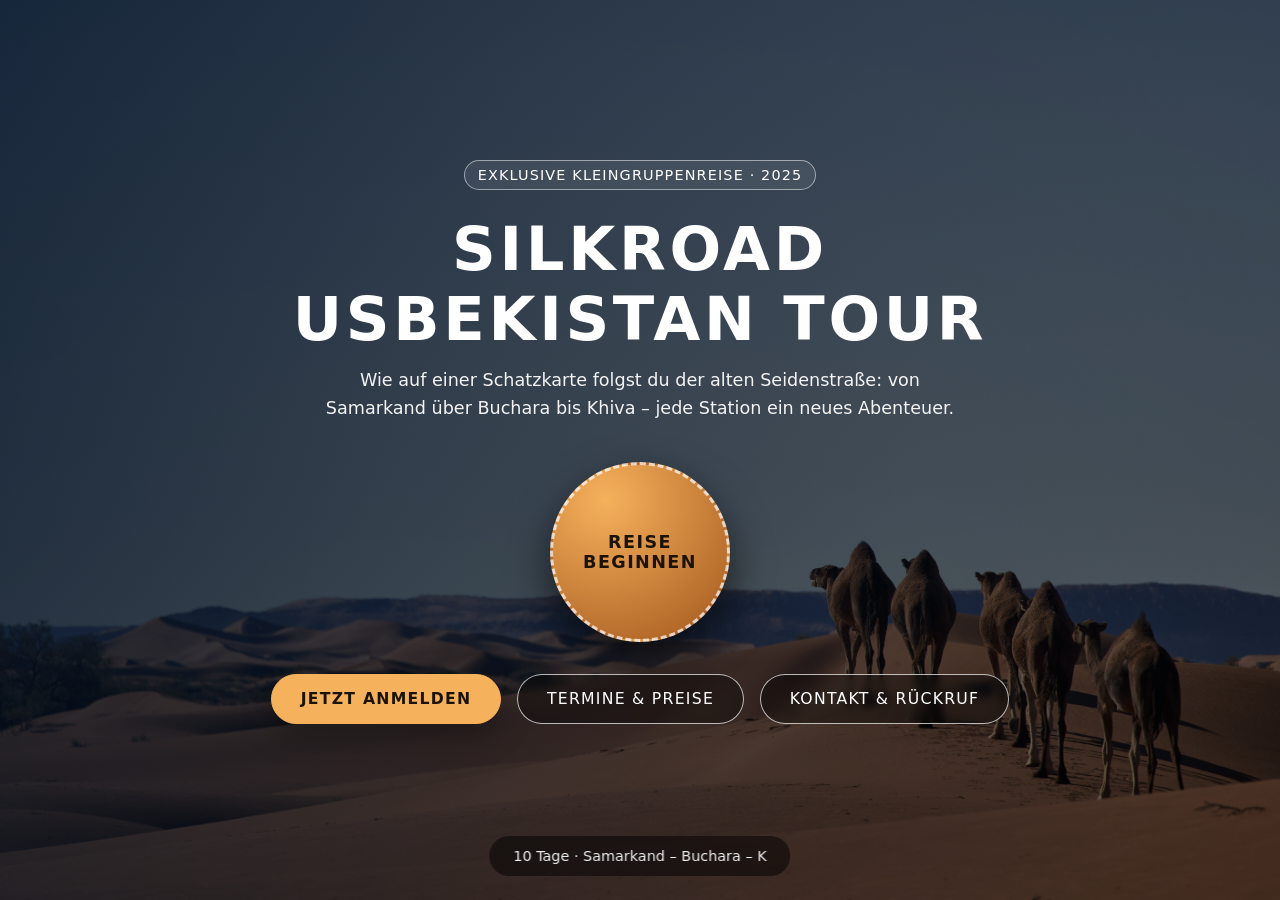
==== index.html @ eafc241f "initiales html" ====
<!DOCTYPE html>
<html lang="de">
<head>
  <meta charset="UTF-8" />
  <title>Silkroad Usbekistan Tour</title>
  <meta name="viewport" content="width=device-width, initial-scale=1.0" />
  <style>
    * {
      margin: 0;
      padding: 0;
      box-sizing: border-box;
      font-family: system-ui, -apple-system, BlinkMacSystemFont, "Segoe UI", sans-serif;
    }

    body, html {
      height: 100%;
      background: #0b0f18;
      color: #fff;
    }

    /* ---------- HERO-BEREICH ---------- */

    .hero {
      position: relative;
      min-height: 100vh;
      display: flex;
      align-items: center;
      justify-content: center;
      text-align: center;
      color: #fff;

      /* HIER dein großes Hintergrundbild einfügen */
      background-image:
        linear-gradient(120deg, rgba(3, 16, 34, 0.85), rgba(0, 0, 0, 0.55)),
        url("silkroad-background.jpg");
      background-size: cover;
      background-position: center;
      background-attachment: fixed;
    }

    .overlay {
      padding: 3rem 1.5rem 4rem;
      max-width: 900px;
    }

    .badge {
      display: inline-block;
      padding: 0.35rem 0.8rem;
      border-radius: 999px;
      border: 1px solid rgba(255, 255, 255, 0.5);
      font-size: 0.9rem;
      letter-spacing: 0.08em;
      text-transform: uppercase;
      margin-bottom: 1.5rem;
      background: rgba(255, 255, 255, 0.08);
    }

    h1 {
      font-size: clamp(2.6rem, 5vw, 3.8rem);
      margin-bottom: 0.75rem;
      letter-spacing: 0.06em;
      text-transform: uppercase;
    }

    .sub {
      font-size: 1.1rem;
      max-width: 650px;
      margin: 0.5rem auto 2.5rem;
      line-height: 1.6;
      color: #f3f3f3;
    }

    /* Runder "Reise beginnen"-Button */

    .start-circle {
      display: inline-flex;
      align-items: center;
      justify-content: center;
      width: 180px;
      height: 180px;
      border-radius: 50%;
      border: 3px dashed rgba(255, 255, 255, 0.7);
      background: radial-gradient(circle at 30% 20%, #f6b15c, #a3571d);
      color: #1c1308;
      font-weight: 700;
      font-size: 1.1rem;
      letter-spacing: 0.08em;
      text-transform: uppercase;
      cursor: pointer;
      box-shadow: 0 18px 40px rgba(0, 0, 0, 0.6);
      transition: transform 0.2s ease, box-shadow 0.2s ease;
    }

    .start-circle:hover {
      transform: translateY(-4px) rotate(-1.5deg);
      box-shadow: 0 22px 50px rgba(0, 0, 0, 0.8);
    }

    /* Buttons unter Reise beginnen */

    .btn-row {
      display: flex;
      flex-wrap: wrap;
      gap: 1rem;
      justify-content: center;
      margin-top: 2rem;
    }

    .btn {
      padding: 0.9rem 1.8rem;
      border-radius: 999px;
      border: 1px solid rgba(255, 255, 255, 0.7);
      background: rgba(0, 0, 0, 0.35);
      color: #fff;
      font-size: 0.98rem;
      text-decoration: none;
      text-transform: uppercase;
      letter-spacing: 0.08em;
      transition: all 0.2s ease;
      backdrop-filter: blur(4px);
      cursor: pointer;
    }

    .btn-primary {
      background: #f6b15c;
      border-color: #f6b15c;
      color: #1c1308;
      font-weight: 600;
      box-shadow: 0 10px 30px rgba(0, 0, 0, 0.35);
    }

    .btn:hover {
      transform: translateY(-2px);
      box-shadow: 0 10px 25px rgba(0, 0, 0, 0.45);
      background-color: rgba(255, 255, 255, 0.12);
    }

    .btn-primary:hover {
      background: #ffc573;
      border-color: #ffc573;
    }

    .info-strip {
      position: absolute;
      bottom: 1.5rem;
      left: 50%;
      transform: translateX(-50%);
      padding: 0.75rem 1.5rem;
      border-radius: 999px;
      background: rgba(0, 0, 0, 0.5);
      color: #eee;
      font-size: 0.9rem;
      display: flex;
      gap: 1.25rem;
      flex-wrap: wrap;
      justify-content: center;
      backdrop-filter: blur(6px);
    }

    .info-strip span {
      white-space: nowrap;
    }

    @media (max-width: 600px) {
      .info-strip {
        width: calc(100% - 2rem);
        text-align: center;
      }
    }

    /* ---------- SCHATZKARTEN-REISEKARTE (VERTIKAL) ---------- */

    .map-section {
      padding: 4rem 1.5rem 5rem;
      background: radial-gradient(circle at top, #f7f1dd 0, #e8ddbc 50%, #d3c59a 100%);
      color: #3b2b15;
    }

    .map-inner {
      max-width: 1100px;
      margin: 0 auto;
    }

    .map-title {
      text-align: center;
      margin-bottom: 2rem;
    }

    .map-title h2 {
      font-size: 2.2rem;
      letter-spacing: 0.2em;
      text-transform: uppercase;
      margin-bottom: 0.5rem;
    }

    .map-title p {
      font-size: 0.95rem;
      letter-spacing: 0.1em;
      text-transform: uppercase;
    }

    .map-layout-vertical {
      display: grid;
      grid-template-columns: minmax(0, 2fr) minmax(0, 1.4fr);
      gap: 2rem;
    }

    @media (max-width: 800px) {
      .map-layout-vertical {
        grid-template-columns: 1fr;
      }
    }

    .map-canvas-vertical {
      position: relative;
      height: 900px;
      background: #f9f2d9;
      border-radius: 24px;
      padding: 1.5rem;
      box-shadow: 0 12px 35px rgba(0, 0, 0, 0.25);
      overflow: hidden;
    }

    .map-canvas-vertical::before {
      content: "";
      pointer-events: none;
      position: absolute;
      inset: 16px;
      border: 2px dashed rgba(120, 85, 40, 0.55);
      border-radius: 20px;
    }

    .route-path-vertical {
      position: absolute;
      inset: 0;
      background-image: url("data:image/svg+xml,%3Csvg viewBox='0 0 100 400' xmlns='http://www.w3.org/2000/svg'%3E%3Cpath d='M50 0 C 20 80, 80 140, 50 200 S 20 300, 50 400' fill='none' stroke='%23b26a2b' stroke-width='2' stroke-dasharray='6 8' stroke-linecap='round'/%3E%3C/svg%3E");
      background-size: 100% 100%;
      opacity: 0.55;
    }

    .map-point {
      position: absolute;
      width: 32px;
      height: 32px;
      border-radius: 50%;
      background: #c0392b;
      border: 3px solid #fff3cd;
      box-shadow: 0 4px 10px rgba(0, 0, 0, 0.35);
      cursor: pointer;
      display: flex;
      align-items: center;
      justify-content: center;
      color: #fff;
      font-weight: 700;
      transition: transform 0.15s ease, box-shadow 0.15s ease, background 0.15s ease;
      z-index: 2;
    }

    .map-point:hover {
      transform: translateY(-3px);
      box-shadow: 0 8px 16px rgba(0, 0, 0, 0.45);
      background: #e74c3c;
    }

    .map-point.active {
      background: #27ae60;
    }

    .map-label-vertical {
      position: absolute;
      transform: translate(-50%, -130%);
      background: rgba(255, 248, 224, 0.95);
      padding: 0.3rem 0.6rem;
      border-radius: 999px;
      font-size: 0.75rem;
      color: #5a3a1f;
      white-space: nowrap;
      box-shadow: 0 3px 8px rgba(0, 0, 0, 0.25);
    }

    .map-x-vertical {
      position: absolute;
      left: 50%;
      transform: translateX(-50%) rotate(-10deg);
      bottom: 5%;
      font-size: 4rem;
      color: #c0392b;
      opacity: 0.85;
      pointer-events: none;
    }

    .map-info {
      background: #fdf6df;
      border-radius: 24px;
      padding: 1.8rem 1.6rem;
      box-shadow: 0 12px 35px rgba(0, 0, 0, 0.15);
      border: 1px solid rgba(148, 109, 61, 0.35);
      display: flex;
      flex-direction: column;
      gap: 0.6rem;
    }

    .map-info h3 {
      font-size: 1.4rem;
      text-transform: uppercase;
      letter-spacing: 0.12em;
      color: #5a3a1f;
    }

    .map-info span {
      font-size: 0.85rem;
      letter-spacing: 0.15em;
      text-transform: uppercase;
      color: #a07435;
    }

    .map-info p {
      font-size: 0.95rem;
      line-height: 1.6;
      color: #4b331a;
    }

    .map-meta {
      margin-top: 0.5rem;
      font-size: 0.9rem;
      color: #7a5a32;
    }

    /* ---------- EINFACHE BEREICHE FÜR ANKER ---------- */

    .section {
      padding: 3rem 1.5rem;
      max-width: 900px;
      margin: 0 auto;
    }

    .section h2 {
      font-size: 1.8rem;
      margin-bottom: 1rem;
      text-transform: uppercase;
      letter-spacing: 0.12em;
    }

    .section p {
      font-size: 1rem;
      line-height: 1.6;
      color: #e0e0e0;
    }
  </style>
</head>
<body>
  <!-- HERO -->
  <section class="hero">
    <div class="overlay">
      <div class="badge">Exklusive Kleingruppenreise · 2025</div>

      <h1>Silkroad Usbekistan Tour</h1>

      <p class="sub">
        Wie auf einer Schatzkarte folgst du der alten Seidenstraße:
        von Samarkand über Buchara bis Khiva – jede Station ein neues Abenteuer.
      </p>

      <!-- Runder Button -->
      <button class="start-circle" id="startJourney">
        Reise<br>beginnen
      </button>

      <!-- Buttons unter Reise beginnen -->
      <div class="btn-row">
        <a href="#anmeldung" class="btn btn-primary">Jetzt anmelden</a>
        <a href="#termine" class="btn">Termine &amp; Preise</a>
        <a href="#kontakt" class="btn">Kontakt &amp; Rückruf</a>
      </div>
    </div>

    <div class="info-strip">
      <span>10 Tage · Samarkand – Buchara – K
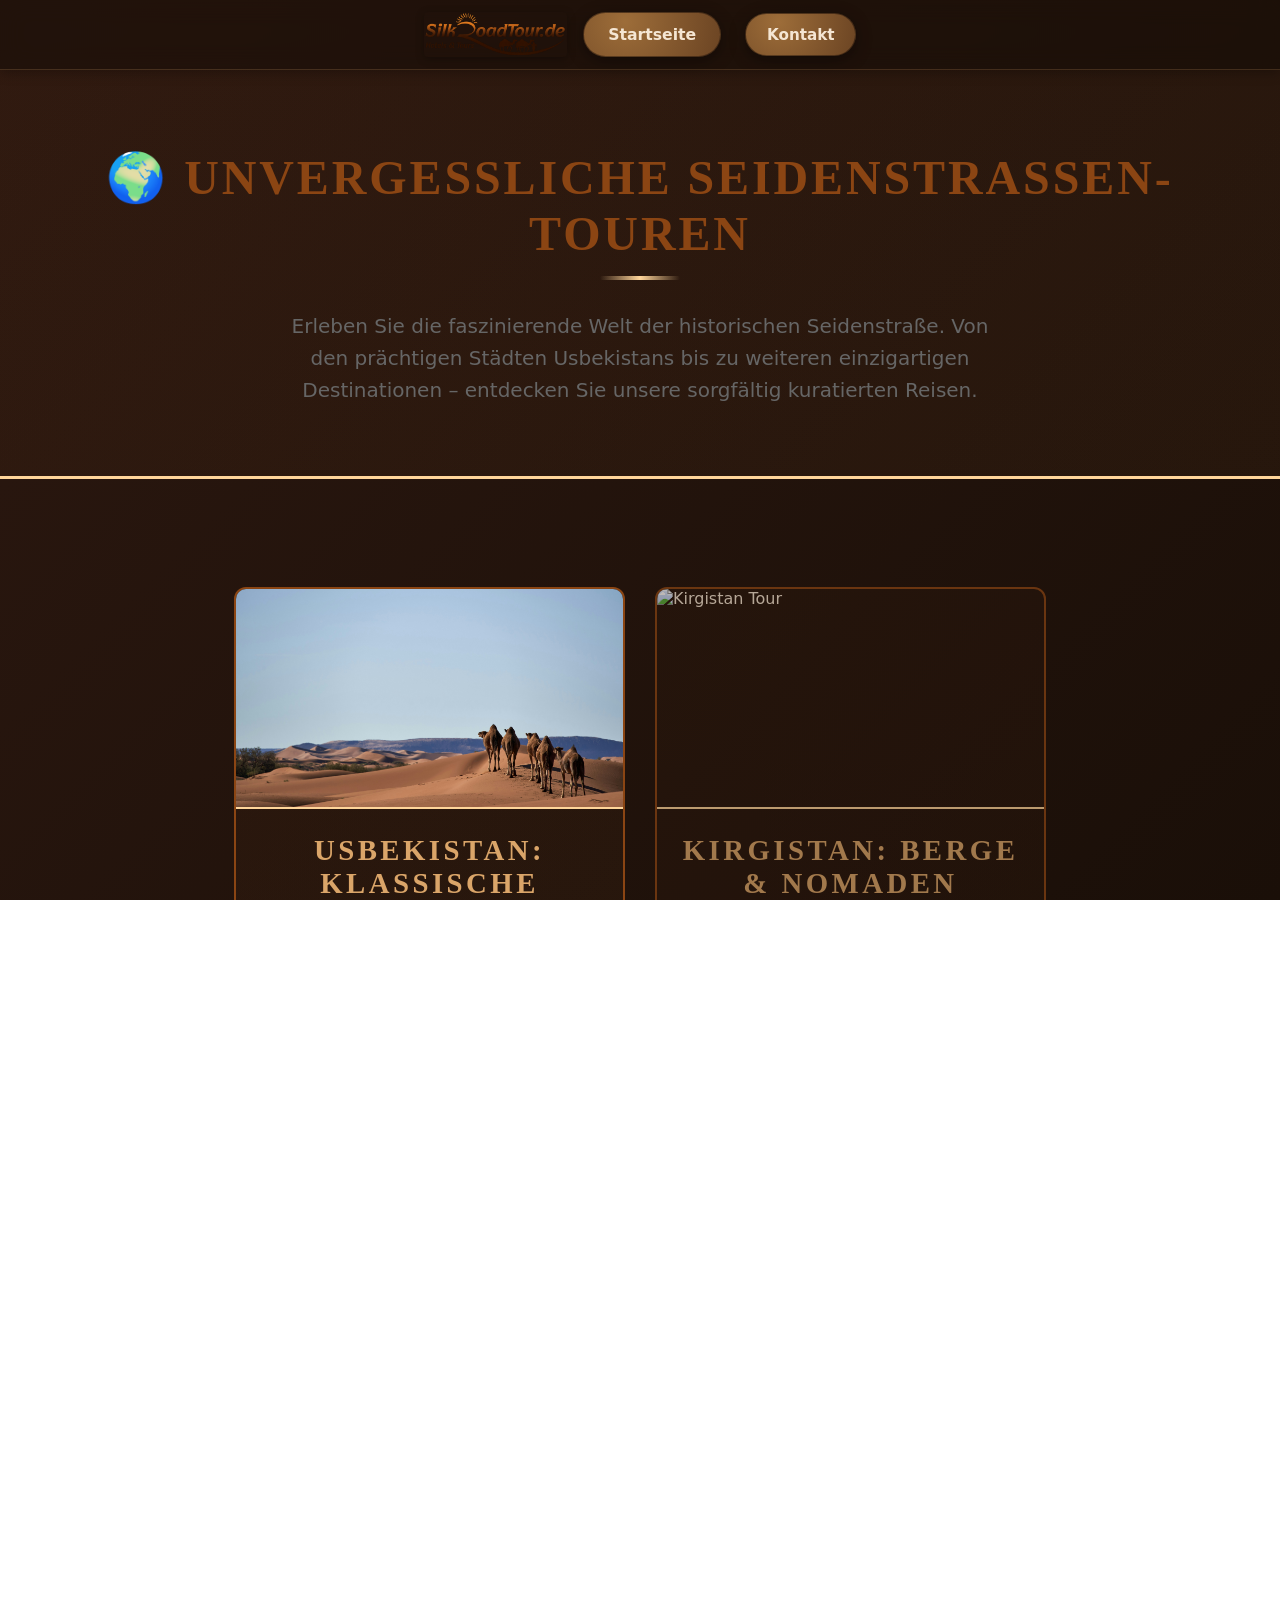
==== commit d17c6519: "Backup vor Design-Änderungen: Funktionale Version mit 4-Tour-Übersicht, Admin-Dashboard, Formularen " ====
--- a/index.html
+++ b/index.html
@@ -1,378 +1,231 @@
 <!DOCTYPE html>
 <html lang="de">
 <head>
-  <meta charset="UTF-8" />
-  <title>Silkroad Usbekistan Tour</title>
-  <meta name="viewport" content="width=device-width, initial-scale=1.0" />
+  <meta charset="utf-8">
+  <meta name="viewport" content="width=device-width, initial-scale=1">
+  <title>Silkroad Tour – Unvergessliche Reisen entlang der Seidenstraße</title>
+  <link rel="stylesheet" href="assets/css/styles_dark_restore.css">
+  <meta name="description" content="Entdecken Sie unsere exklusiven Touren entlang der historischen Seidenstraße. Von Usbekistan bis zu weiteren faszinierenden Destinationen.">
   <style>
-    * {
-      margin: 0;
-      padding: 0;
-      box-sizing: border-box;
-      font-family: system-ui, -apple-system, BlinkMacSystemFont, "Segoe UI", sans-serif;
-    }
-
-    body, html {
-      height: 100%;
-      background: #0b0f18;
-      color: #fff;
-    }
-
-    /* ---------- HERO-BEREICH ---------- */
-
-    .hero {
+    .tours-grid {
+      display: grid;
+      grid-template-columns: repeat(auto-fit, minmax(320px, 1fr));
+      gap: 30px;
+      margin: 60px 0;
+      max-width: 1200px;
+      margin-left: auto;
+      margin-right: auto;
+      padding: 0 20px;
+    }
+    
+    .tour-card {
+      background: linear-gradient(135deg, rgba(139, 69, 19, 0.05) 0%, rgba(205, 133, 63, 0.05) 100%);
+      border: 2px solid #8B4513;
+      border-radius: 12px;
+      overflow: hidden;
+      transition: all 0.3s ease;
       position: relative;
-      min-height: 100vh;
-      display: flex;
-      align-items: center;
-      justify-content: center;
-      text-align: center;
-      color: #fff;
-
-      /* HIER dein großes Hintergrundbild einfügen */
-      background-image:
-        linear-gradient(120deg, rgba(3, 16, 34, 0.85), rgba(0, 0, 0, 0.55)),
-        url("silkroad-background.jpg");
-      background-size: cover;
-      background-position: center;
-      background-attachment: fixed;
-    }
-
-    .overlay {
-      padding: 3rem 1.5rem 4rem;
-      max-width: 900px;
-    }
-
-    .badge {
-      display: inline-block;
-      padding: 0.35rem 0.8rem;
-      border-radius: 999px;
-      border: 1px solid rgba(255, 255, 255, 0.5);
-      font-size: 0.9rem;
-      letter-spacing: 0.08em;
-      text-transform: uppercase;
-      margin-bottom: 1.5rem;
-      background: rgba(255, 255, 255, 0.08);
-    }
-
-    h1 {
-      font-size: clamp(2.6rem, 5vw, 3.8rem);
-      margin-bottom: 0.75rem;
-      letter-spacing: 0.06em;
-      text-transform: uppercase;
-    }
-
-    .sub {
-      font-size: 1.1rem;
-      max-width: 650px;
-      margin: 0.5rem auto 2.5rem;
-      line-height: 1.6;
-      color: #f3f3f3;
-    }
-
-    /* Runder "Reise beginnen"-Button */
-
-    .start-circle {
-      display: inline-flex;
-      align-items: center;
-      justify-content: center;
-      width: 180px;
-      height: 180px;
-      border-radius: 50%;
-      border: 3px dashed rgba(255, 255, 255, 0.7);
-      background: radial-gradient(circle at 30% 20%, #f6b15c, #a3571d);
-      color: #1c1308;
-      font-weight: 700;
-      font-size: 1.1rem;
-      letter-spacing: 0.08em;
-      text-transform: uppercase;
-      cursor: pointer;
-      box-shadow: 0 18px 40px rgba(0, 0, 0, 0.6);
-      transition: transform 0.2s ease, box-shadow 0.2s ease;
-    }
-
-    .start-circle:hover {
-      transform: translateY(-4px) rotate(-1.5deg);
-      box-shadow: 0 22px 50px rgba(0, 0, 0, 0.8);
-    }
-
-    /* Buttons unter Reise beginnen */
-
-    .btn-row {
-      display: flex;
-      flex-wrap: wrap;
-      gap: 1rem;
-      justify-content: center;
-      margin-top: 2rem;
-    }
-
-    .btn {
-      padding: 0.9rem 1.8rem;
-      border-radius: 999px;
-      border: 1px solid rgba(255, 255, 255, 0.7);
-      background: rgba(0, 0, 0, 0.35);
-      color: #fff;
-      font-size: 0.98rem;
       text-decoration: none;
-      text-transform: uppercase;
-      letter-spacing: 0.08em;
-      transition: all 0.2s ease;
-      backdrop-filter: blur(4px);
-      cursor: pointer;
-    }
-
-    .btn-primary {
-      background: #f6b15c;
-      border-color: #f6b15c;
-      color: #1c1308;
-      font-weight: 600;
-      box-shadow: 0 10px 30px rgba(0, 0, 0, 0.35);
-    }
-
-    .btn:hover {
-      transform: translateY(-2px);
-      box-shadow: 0 10px 25px rgba(0, 0, 0, 0.45);
-      background-color: rgba(255, 255, 255, 0.12);
-    }
-
-    .btn-primary:hover {
-      background: #ffc573;
-      border-color: #ffc573;
-    }
-
-    .info-strip {
-      position: absolute;
-      bottom: 1.5rem;
-      left: 50%;
-      transform: translateX(-50%);
-      padding: 0.75rem 1.5rem;
-      border-radius: 999px;
-      background: rgba(0, 0, 0, 0.5);
-      color: #eee;
-      font-size: 0.9rem;
-      display: flex;
-      gap: 1.25rem;
-      flex-wrap: wrap;
-      justify-content: center;
-      backdrop-filter: blur(6px);
-    }
-
-    .info-strip span {
-      white-space: nowrap;
-    }
-
-    @media (max-width: 600px) {
-      .info-strip {
-        width: calc(100% - 2rem);
-        text-align: center;
-      }
-    }
-
-    /* ---------- SCHATZKARTEN-REISEKARTE (VERTIKAL) ---------- */
-
-    .map-section {
-      padding: 4rem 1.5rem 5rem;
-      background: radial-gradient(circle at top, #f7f1dd 0, #e8ddbc 50%, #d3c59a 100%);
-      color: #3b2b15;
-    }
-
-    .map-inner {
-      max-width: 1100px;
-      margin: 0 auto;
-    }
-
-    .map-title {
-      text-align: center;
-      margin-bottom: 2rem;
-    }
-
-    .map-title h2 {
-      font-size: 2.2rem;
-      letter-spacing: 0.2em;
-      text-transform: uppercase;
-      margin-bottom: 0.5rem;
-    }
-
-    .map-title p {
-      font-size: 0.95rem;
-      letter-spacing: 0.1em;
-      text-transform: uppercase;
-    }
-
-    .map-layout-vertical {
-      display: grid;
-      grid-template-columns: minmax(0, 2fr) minmax(0, 1.4fr);
-      gap: 2rem;
-    }
-
-    @media (max-width: 800px) {
-      .map-layout-vertical {
-        grid-template-columns: 1fr;
-      }
-    }
-
-    .map-canvas-vertical {
-      position: relative;
-      height: 900px;
-      background: #f9f2d9;
-      border-radius: 24px;
-      padding: 1.5rem;
-      box-shadow: 0 12px 35px rgba(0, 0, 0, 0.25);
-      overflow: hidden;
-    }
-
-    .map-canvas-vertical::before {
-      content: "";
-      pointer-events: none;
-      position: absolute;
-      inset: 16px;
-      border: 2px dashed rgba(120, 85, 40, 0.55);
-      border-radius: 20px;
-    }
-
-    .route-path-vertical {
-      position: absolute;
-      inset: 0;
-      background-image: url("data:image/svg+xml,%3Csvg viewBox='0 0 100 400' xmlns='http://www.w3.org/2000/svg'%3E%3Cpath d='M50 0 C 20 80, 80 140, 50 200 S 20 300, 50 400' fill='none' stroke='%23b26a2b' stroke-width='2' stroke-dasharray='6 8' stroke-linecap='round'/%3E%3C/svg%3E");
-      background-size: 100% 100%;
-      opacity: 0.55;
-    }
-
-    .map-point {
-      position: absolute;
-      width: 32px;
-      height: 32px;
-      border-radius: 50%;
-      background: #c0392b;
-      border: 3px solid #fff3cd;
-      box-shadow: 0 4px 10px rgba(0, 0, 0, 0.35);
-      cursor: pointer;
-      display: flex;
-      align-items: center;
-      justify-content: center;
-      color: #fff;
-      font-weight: 700;
-      transition: transform 0.15s ease, box-shadow 0.15s ease, background 0.15s ease;
-      z-index: 2;
-    }
-
-    .map-point:hover {
-      transform: translateY(-3px);
-      box-shadow: 0 8px 16px rgba(0, 0, 0, 0.45);
-      background: #e74c3c;
-    }
-
-    .map-point.active {
-      background: #27ae60;
-    }
-
-    .map-label-vertical {
-      position: absolute;
-      transform: translate(-50%, -130%);
-      background: rgba(255, 248, 224, 0.95);
-      padding: 0.3rem 0.6rem;
-      border-radius: 999px;
-      font-size: 0.75rem;
-      color: #5a3a1f;
-      white-space: nowrap;
-      box-shadow: 0 3px 8px rgba(0, 0, 0, 0.25);
-    }
-
-    .map-x-vertical {
-      position: absolute;
-      left: 50%;
-      transform: translateX(-50%) rotate(-10deg);
-      bottom: 5%;
-      font-size: 4rem;
-      color: #c0392b;
-      opacity: 0.85;
-      pointer-events: none;
-    }
-
-    .map-info {
-      background: #fdf6df;
-      border-radius: 24px;
-      padding: 1.8rem 1.6rem;
-      box-shadow: 0 12px 35px rgba(0, 0, 0, 0.15);
-      border: 1px solid rgba(148, 109, 61, 0.35);
+      color: inherit;
       display: flex;
       flex-direction: column;
-      gap: 0.6rem;
-    }
-
-    .map-info h3 {
-      font-size: 1.4rem;
+    }
+    
+    .tour-card:hover {
+      transform: translateY(-8px);
+      box-shadow: 0 12px 40px rgba(139, 69, 19, 0.3);
+      border-color: #CD853F;
+    }
+    
+    .tour-card.coming-soon {
+      opacity: 0.7;
+      cursor: default;
+    }
+    
+    .tour-card.coming-soon:hover {
+      transform: translateY(-4px);
+    }
+    
+    .tour-image {
+      width: 100%;
+      height: 220px;
+      object-fit: cover;
+      border-bottom: 2px solid #FFD59A;
+    }
+    
+    .tour-content {
+      padding: 25px;
+      flex-grow: 1;
+      display: flex;
+      flex-direction: column;
+    }
+    
+    .tour-title {
+      font-size: 24px;
+      font-weight: 700;
+      color: #8B4513;
+      margin-bottom: 12px;
+      font-family: 'Georgia', serif;
+    }
+    
+    .tour-description {
+      color: #555;
+      line-height: 1.6;
+      margin-bottom: 20px;
+      flex-grow: 1;
+    }
+    
+    .tour-badge {
+      display: inline-block;
+      background: linear-gradient(135deg, #8B4513 0%, #CD853F 100%);
+      color: white;
+      padding: 8px 16px;
+      border-radius: 20px;
+      font-size: 13px;
+      font-weight: 600;
       text-transform: uppercase;
-      letter-spacing: 0.12em;
-      color: #5a3a1f;
-    }
-
-    .map-info span {
-      font-size: 0.85rem;
-      letter-spacing: 0.15em;
-      text-transform: uppercase;
-      color: #a07435;
-    }
-
-    .map-info p {
-      font-size: 0.95rem;
+      letter-spacing: 0.5px;
+    }
+    
+    .tour-badge.coming-soon {
+      background: linear-gradient(135deg, #999 0%, #bbb 100%);
+    }
+    
+    .hero-section {
+      text-align: center;
+      padding: 80px 20px 40px;
+      background: linear-gradient(135deg, rgba(139, 69, 19, 0.05) 0%, rgba(205, 133, 63, 0.05) 100%);
+      border-bottom: 3px solid #FFD59A;
+    }
+    
+    .hero-title {
+      font-size: 48px;
+      font-weight: 700;
+      color: #8B4513;
+      margin-bottom: 15px;
+      font-family: 'Georgia', serif;
+    }
+    
+    .hero-subtitle {
+      font-size: 20px;
+      color: #666;
+      max-width: 700px;
+      margin: 0 auto 30px;
       line-height: 1.6;
-      color: #4b331a;
-    }
-
-    .map-meta {
-      margin-top: 0.5rem;
-      font-size: 0.9rem;
-      color: #7a5a32;
-    }
-
-    /* ---------- EINFACHE BEREICHE FÜR ANKER ---------- */
-
-    .section {
-      padding: 3rem 1.5rem;
-      max-width: 900px;
-      margin: 0 auto;
-    }
-
-    .section h2 {
-      font-size: 1.8rem;
-      margin-bottom: 1rem;
-      text-transform: uppercase;
-      letter-spacing: 0.12em;
-    }
-
-    .section p {
-      font-size: 1rem;
-      line-height: 1.6;
-      color: #e0e0e0;
+    }
+    
+    .glow-divider {
+      width: 80px;
+      height: 4px;
+      background: linear-gradient(90deg, transparent, #FFD59A, transparent);
+      margin: 0 auto 30px;
+      border-radius: 2px;
+    }
+    
+    @media (max-width: 768px) {
+      .hero-title {
+        font-size: 36px;
+      }
+      
+      .tours-grid {
+        grid-template-columns: 1fr;
+        gap: 20px;
+      }
     }
   </style>
 </head>
 <body>
-  <!-- HERO -->
-  <section class="hero">
-    <div class="overlay">
-      <div class="badge">Exklusive Kleingruppenreise · 2025</div>
-
-      <h1>Silkroad Usbekistan Tour</h1>
-
-      <p class="sub">
-        Wie auf einer Schatzkarte folgst du der alten Seidenstraße:
-        von Samarkand über Buchara bis Khiva – jede Station ein neues Abenteuer.
+  <!-- STICKY HEADER -->
+  <header class="site-header">
+    <div class="header-container">
+      <a href="index.html" class="header-logo">
+        <img src="assets/images/logo.png" alt="Silkroad Tour Logo" class="logo-img">
+        <span class="logo-text">Silkroad Tour</span>
+      </a>
+      <nav class="header-nav">
+        <a href="index.html" class="nav-link nav-link-primary">Startseite</a>
+        <a href="kontakt.html" class="nav-link">Kontakt</a>
+      </nav>
+    </div>
+  </header>
+
+  <main>
+    <!-- Hero Section -->
+    <section class="hero-section">
+      <h1 class="hero-title">🌍 Unvergessliche Seidenstraßen-Touren</h1>
+      <div class="glow-divider"></div>
+      <p class="hero-subtitle">
+        Erleben Sie die faszinierende Welt der historischen Seidenstraße. 
+        Von den prächtigen Städten Usbekistans bis zu weiteren einzigartigen Destinationen – 
+        entdecken Sie unsere sorgfältig kuratierten Reisen.
       </p>
-
-      <!-- Runder Button -->
-      <button class="start-circle" id="startJourney">
-        Reise<br>beginnen
-      </button>
-
-      <!-- Buttons unter Reise beginnen -->
-      <div class="btn-row">
-        <a href="#anmeldung" class="btn btn-primary">Jetzt anmelden</a>
-        <a href="#termine" class="btn">Termine &amp; Preise</a>
-        <a href="#kontakt" class="btn">Kontakt &amp; Rückruf</a>
+    </section>
+
+    <!-- Tours Grid -->
+    <section class="section">
+      <div class="tours-grid">
+        
+        <!-- Tour 1: Usbekistan (Aktiv) -->
+        <a href="silkroad-usbekistan.html" class="tour-card">
+          <img src="assets/images/Roadmap/silkroad-background.jpg" alt="Usbekistan Silkroad Tour" class="tour-image">
+          <div class="tour-content">
+            <h2 class="tour-title">Usbekistan: Klassische Seidenstraße</h2>
+            <p class="tour-description">
+              13 Tage durch Taschkent, Samarkand, Buchara und Chiwa. 
+              Erleben Sie majestätische Moscheen, lebendige Basare und die herzliche Gastfreundschaft Zentralasiens.
+            </p>
+            <span class="tour-badge">Jetzt buchbar</span>
+          </div>
+        </a>
+
+        <!-- Tour 2: Kirgistan (Coming Soon) -->
+        <a href="coming-soon.html" class="tour-card coming-soon">
+          <img src="assets/images/Roadmap/DSC_3433 1.jpg" alt="Kirgistan Tour" class="tour-image">
+          <div class="tour-content">
+            <h2 class="tour-title">Kirgistan: Berge & Nomaden</h2>
+            <p class="tour-description">
+              Entdecken Sie spektakuläre Berglandschaften, kristallklare Seen und die traditionelle Nomadenkultur des Tien Shan.
+            </p>
+            <span class="tour-badge coming-soon">Bald verfügbar</span>
+          </div>
+        </a>
+
+        <!-- Tour 3: Georgien (Coming Soon) -->
+        <a href="coming-soon.html" class="tour-card coming-soon">
+          <img src="assets/images/Roadmap/DSC_3404 1.jpg" alt="Georgien Tour" class="tour-image">
+          <div class="tour-content">
+            <h2 class="tour-title">Georgien: Wein & Kultur</h2>
+            <p class="tour-description">
+              Tauchen Sie ein in 8000 Jahre Weinkultur, besuchen Sie mittelalterliche Klöster und genießen Sie die legendäre georgische Gastfreundschaft.
+            </p>
+            <span class="tour-badge coming-soon">Bald verfügbar</span>
+          </div>
+        </a>
+
+        <!-- Tour 4: Tadschikistan (Coming Soon) -->
+        <a href="coming-soon.html" class="tour-card coming-soon">
+          <img src="assets/images/Roadmap/BTE_4100 1.jpg" alt="Tadschikistan Tour" class="tour-image">
+          <div class="tour-content">
+            <h2 class="tour-title">Tadschikistan: Pamir Highway</h2>
+            <p class="tour-description">
+              Eine abenteuerliche Reise entlang einer der höchsten Straßen der Welt durch atemberaubende Hochgebirgslandschaften und abgelegene Dörfer.
+            </p>
+            <span class="tour-badge coming-soon">Bald verfügbar</span>
+          </div>
+        </a>
+
       </div>
-    </div>
-
-    <div class="info-strip">
-      <span>10 Tage · Samarkand – Buchara – K
+    </section>
+  </main>
+
+  <footer class="site-footer" role="contentinfo">
+    <nav aria-label="Footer navigation">
+      <a href="index.html">Startseite</a> ·
+      <a href="silkroad-usbekistan.html">Usbekistan Tour</a> ·
+      <a href="impressum.html">Impressum</a> ·
+      <a href="datenschutz.html">Datenschutz</a>
+    </nav>
+    <small>© 2025 Silkroad Tour · Kleinunternehmerregelung nach § 19 UStG</small>
+  </footer>
+</body>
+</html>
--- a/assets/css/styles_dark_restore.css
+++ b/assets/css/styles_dark_restore.css
@@ -0,0 +1,981 @@
+/*
+  styles_dark_restore.css
+  Restored original dark theme styles.
+*/
+
+* {
+  margin: 0;
+  padding: 0;
+  box-sizing: border-box;
+  font-family: system-ui, -apple-system, BlinkMacSystemFont, "Segoe UI", sans-serif;
+}
+
+html { scroll-behavior: smooth; }
+
+body, html {
+  height: 100%;
+  background: linear-gradient(135deg, #2c1810 0%, #1a0f08 100%);
+  color: #f5e6d3;
+  overflow-y: scroll;
+}
+
+/* ---------- STICKY HEADER ---------- */
+.site-header {
+  position: sticky;
+  top: 0;
+  z-index: 1000;
+  background: rgba(26, 15, 8, 0.55);
+  backdrop-filter: blur(12px);
+  border-bottom: 1px solid rgba(218, 165, 105, 0.2);
+  box-shadow: 0 2px 12px rgba(0, 0, 0, 0.3);
+}
+
+.header-container {
+  max-width: 1200px;
+  margin: 0 auto;
+  padding: 0.75rem 1.5rem;
+  display: flex;
+  justify-content: center;
+  align-items: center;
+  gap: 1rem;
+  position: relative;
+}
+
+.header-logo {
+  display: flex;
+  align-items: center;
+  gap: 0.75rem;
+  text-decoration: none;
+  transition: opacity 0.2s ease;
+  position: static;
+}
+
+.header-logo:hover {
+  opacity: 0.9;
+}
+
+.logo-img {
+  height: 45px;
+  width: auto;
+  border-radius: 4px;
+  box-shadow: 0 2px 8px rgba(0, 0, 0, 0.3);
+}
+
+.logo-text { display: none; }
+
+.header-nav {
+  display: flex;
+  gap: 1.5rem;
+  align-items: center;
+}
+
+.nav-link {
+  font-size: 0.95rem;
+  color: #f5e6d3;
+  text-decoration: none;
+  font-weight: 700;
+  transition: all 0.3s ease;
+  padding: 0.7rem 1.3rem;
+  border-radius: 999px;
+  position: relative;
+  background: radial-gradient(circle at 30% 20%, #9d6d39, #6b4423);
+  border: 1px solid rgba(26, 15, 8, 0.5);
+  box-shadow: 0 4px 16px rgba(0, 0, 0, 0.4);
+}
+
+.nav-link:hover {
+  color: #f5e6d3;
+  background: radial-gradient(circle at 30% 20%, #b07d45, #7b5130);
+  border-color: rgba(26, 15, 8, 0.5);
+  transform: translateY(-2px);
+  box-shadow: 0 6px 24px rgba(0, 0, 0, 0.5);
+}
+
+.nav-link-primary {
+  background: radial-gradient(circle at 30% 20%, #9d6d39, #6b4423);
+  color: #f5e6d3 !important;
+  padding: 0.75rem 1.5rem;
+  border-radius: 999px;
+  border: 1px solid rgba(26, 15, 8, 0.5);
+  border-bottom: 1px solid rgba(26, 15, 8, 0.5);
+  font-weight: 700;
+  font-size: 0.98rem;
+  box-shadow: 0 4px 16px rgba(0, 0, 0, 0.4);
+  transition: all 0.3s ease;
+}
+
+.nav-link-primary:hover {
+  background: radial-gradient(circle at 30% 20%, #b07d45, #7b5130);
+  box-shadow: 0 6px 24px rgba(0, 0, 0, 0.5);
+  transform: translateY(-2px);
+}
+
+@media (max-width: 768px) {
+  .header-container {
+    padding: 0.6rem 1rem;
+  }
+
+  .logo-img {
+    height: 35px;
+  }
+
+  .logo-text {
+    font-size: 1.1rem;
+  }
+
+  .header-nav {
+    gap: 0.8rem;
+  }
+
+  .nav-link {
+    font-size: 0.8rem;
+  }
+
+  .nav-link-primary {
+    padding: 0.5rem 0.8rem;
+    font-size: 0.8rem;
+  }
+}
+
+@media (max-width: 600px) {
+  .logo-text {
+    display: none;
+  }
+
+  .header-nav {
+    gap: 0.5rem;
+  }
+
+  .nav-link {
+    font-size: 0.75rem;
+    padding: 0.3rem 0;
+  }
+}
+
+/* Hide header entirely on phones */
+@media (max-width: 768px) {
+  .site-header { display: none; }
+}
+
+/* ---------- HERO-BEREICH ---------- */
+.hero {
+  position: relative;
+  min-height: 100vh;
+  height: 100vh;
+  display: flex;
+  align-items: center;
+  justify-content: center;
+  text-align: center;
+  color: #f5e6d3;
+  background-image:
+    linear-gradient(120deg, rgba(44, 24, 16, 0.85), rgba(26, 15, 8, 0.75)),
+    url("../images/silkroad-background.jpg");
+  background-size: cover;
+  background-position: center;
+  background-attachment: fixed;
+}
+.overlay { padding: 3rem 1.5rem 4rem; max-width: 900px; }
+.badge {
+  display: inline-block;
+  padding: 0.35rem 0.8rem;
+  border-radius: 999px;
+  border: 1px solid rgba(218, 165, 105, 0.6);
+  font-size: 0.9rem;
+  letter-spacing: 0.08em;
+  text-transform: uppercase;
+  margin-bottom: 1.5rem;
+  background: rgba(139, 90, 43, 0.3);
+  color: #daa569;
+}
+
+h1 {
+  font-size: clamp(2.6rem, 5vw, 3.8rem);
+  margin-bottom: 0.75rem;
+  letter-spacing: 0.06em;
+  text-transform: uppercase;
+}
+.sub {
+  font-size: 1.1rem;
+  max-width: 650px;
+  margin: 0.5rem auto 2.5rem;
+  line-height: 1.6;
+  color: #f3f3f3;
+}
+
+/* Runder "Reise beginnen"-Button */
+.start-circle {
+  display: inline-flex;
+  align-items: center;
+  justify-content: center;
+  width: 180px;
+  height: 180px;
+  border-radius: 50%;
+  border: 3px dashed rgba(218, 165, 105, 0.8);
+  background: radial-gradient(circle at 30% 20%, #cd9a56, #8b5a2b);
+  color: #1c1308;
+  font-weight: 700;
+  font-size: 1.1rem;
+  letter-spacing: 0.08em;
+  text-transform: uppercase;
+  cursor: pointer;
+  box-shadow: 0 18px 40px rgba(0, 0, 0, 0.6);
+  transition: transform 0.2s ease, box-shadow 0.2s ease;
+}
+.start-circle:hover {
+  transform: translateY(-4px) rotate(-1.5deg);
+  box-shadow: 0 22px 50px rgba(0, 0, 0, 0.8);
+  background: radial-gradient(circle at 30% 20%, #daa569, #9d6d39);
+}
+
+/* Buttons */
+.btn-row { display:flex; flex-wrap:wrap; gap:1rem; justify-content:center; margin-top:2rem; }
+.btn {
+  padding: 0.9rem 1.8rem;
+  border-radius: 999px;
+  border: 1px solid rgba(218, 165, 105, 0.7);
+  background: rgba(139, 90, 43, 0.35);
+  color: #f5e6d3;
+  font-size: 0.98rem;
+  text-decoration: none;
+  text-transform: uppercase;
+  letter-spacing: 0.08em;
+  transition: all 0.2s ease;
+  backdrop-filter: blur(4px);
+  cursor: pointer;
+}
+.btn-primary {
+  background: linear-gradient(135deg, #cd9a56, #8b5a2b);
+  border-color: #cd9a56;
+  color: #1c1308;
+  font-weight: 600;
+  box-shadow: 0 10px 30px rgba(0, 0, 0, 0.35);
+}
+.btn:hover { transform: translateY(-2px); box-shadow: 0 10px 25px rgba(0,0,0,0.45); background-color: rgba(139,90,43,0.5); }
+.btn-primary:hover { background: linear-gradient(135deg, #daa569, #9d6d39); border-color: #daa569; }
+
+.info-strip {
+  position: absolute; bottom: 1.5rem; left: 50%; transform: translateX(-50%);
+  z-index: 20; padding: 0.85rem 2rem; border-radius: 999px;
+  background: rgba(26, 15, 8, 0.85); color: #f0e6d8; font-size: 0.85rem;
+  letter-spacing: 0.08em; display:flex; gap:1.5rem; flex-wrap:wrap; justify-content:center;
+  backdrop-filter: blur(8px);
+  border: 1px solid rgba(218, 165, 105, 0.4);
+  box-shadow: 0 8px 32px rgba(0, 0, 0, 0.4), inset 0 1px 1px rgba(255,255,255,0.1);
+  text-transform: uppercase; font-weight: 500;
+}
+.info-strip span { white-space: nowrap; color: #daa569; }
+@media (max-width:600px){ .info-strip { width: calc(100% - 2rem); text-align:center; font-size:0.75rem; gap:1rem; padding:0.75rem 1.5rem; } }
+
+/* ---------- MAP SECTION ---------- */
+.map-section {
+  position: relative; padding: 4rem 1.5rem 3rem;
+  background: linear-gradient(180deg, #1a0f08 0%, #2c1810 40%, #1a0f08 100%);
+  background-attachment: fixed; min-height: 100vh;
+  display: flex; flex-direction: column; align-items: center; justify-content: center; overflow: hidden;
+}
+
+/* Map als Popup */
+.map-popup {
+  position: fixed;
+  top: 0;
+  left: 0;
+  right: 0;
+  bottom: 0;
+  z-index: 10000;
+  background: rgba(0, 0, 0, 0.92);
+  backdrop-filter: blur(8px);
+  animation: fadeIn 0.3s ease;
+  overflow: hidden;
+  display: flex;
+  align-items: center;
+  justify-content: center;
+  padding: 2rem;
+}
+
+@keyframes fadeIn {
+  from { opacity: 0; }
+  to { opacity: 1; }
+}
+
+.map-close {
+  position: fixed;
+  top: 2rem;
+  right: 2rem;
+  width: 50px;
+  height: 50px;
+  background: rgba(205, 154, 86, 0.9);
+  border: 2px solid rgba(218, 165, 105, 0.5);
+  border-radius: 50%;
+  color: #1a0f08;
+  font-size: 2rem;
+  font-weight: 700;
+  cursor: pointer;
+  z-index: 10001;
+  display: flex;
+  align-items: center;
+  justify-content: center;
+  transition: all 0.3s ease;
+  box-shadow: 0 4px 16px rgba(0, 0, 0, 0.5);
+}
+
+.map-close:hover {
+  background: rgba(218, 165, 105, 1);
+  transform: rotate(90deg) scale(1.1);
+  box-shadow: 0 6px 24px rgba(0, 0, 0, 0.7);
+}
+.map-section::before {
+  content: ''; position: fixed; inset: 0;
+  background: radial-gradient(ellipse at center, transparent 0%, rgba(0,0,0,0.5) 100%);
+  pointer-events: none; z-index: 1;
+}
+.map-section::after {
+  content: ''; position: fixed; inset: 0;
+  background-image: url("data:image/svg+xml,%3Csvg viewBox='0 0 400 400' xmlns='http://www.w3.org/2000/svg'%3E%3Cfilter id='noiseFilter'%3E%3CfeTurbulence type='fractalNoise' baseFrequency='0.9' numOctaves='4' seed='2'/%3E%3C/filter%3E%3Crect width='400' height='400' filter='url(%23noiseFilter)' opacity='0.03'/%3E%3C/svg%3E");
+  pointer-events: none; z-index: 2;
+}
+.map-section.visible { opacity:1; transform: translateY(0); }
+
+.map-bg-fullscreen {
+  position: relative; width: min(98%, 1400px); aspect-ratio: 4/3;
+  background: url('../images/Karte/bg.png') center/contain no-repeat;
+  border-radius: 12px; z-index: 10;
+  filter: drop-shadow(0 0 40px rgba(205, 154, 86, 0.25)) drop-shadow(0 20px 60px rgba(0,0,0,0.8));
+  transform: scale(1.3) translateZ(0) perspective(1000px);
+  box-shadow: 0 30px 80px rgba(0,0,0,0.6), 0 0 80px rgba(205,154,86,0.15), inset 0 1px 1px rgba(255,255,255,0.1);
+}
+
+.map-corner-logo {
+  position: absolute;
+  top: 32px;
+  right: 32px;
+  width: 200px;
+  height: auto;
+  z-index: 11;
+  filter: drop-shadow(0 4px 10px rgba(0,0,0,0.5));
+  pointer-events: none;
+}
+.map-routes { position:absolute; inset:0; width:100%; height:100%; pointer-events:none; display: none; }
+.route { fill:none; stroke-linecap:round; stroke-linejoin:round; }
+.route-gray { stroke: #1b1b19; stroke-width: 0.6; stroke-dasharray: 2 2; opacity: 0.55; }
+.route-red { stroke: #b24c32; stroke-width: 0.8; stroke-dasharray: 2 2; opacity: 0.78; filter: drop-shadow(0 1.5px 1.5px rgba(0,0,0,0.25)); }
+
+/* Sticker-Pins als Buttons auf der Karte */
+.map-pin.sticker {
+  position: absolute;
+  width: 240px;
+  height: 240px;
+  background-color: transparent;
+  background-repeat: no-repeat;
+  background-size: contain;
+  background-position: center;
+  border: none;
+  border-radius: 0;
+  box-shadow: none;
+  transform: none;
+  opacity: 0.95;
+  cursor: pointer;
+  transition: all 0.3s ease;
+  z-index: 10;
+}
+
+.map-pin.sticker:hover,
+.map-pin.sticker.active {
+  transform: scale(1.1);
+  opacity: 1;
+}
+
+/* ---------- DETAILS POPUP ---------- */
+.details-popup {
+  position: fixed;
+  top: 0;
+  left: 0;
+  right: 0;
+  bottom: 0;
+  z-index: 10002;
+  background: rgba(0, 0, 0, 0.95);
+  backdrop-filter: blur(10px);
+  animation: fadeIn 0.3s ease;
+  overflow-y: auto;
+  display: flex;
+  align-items: center;
+  justify-content: center;
+  padding: 2rem;
+}
+
+.details-close {
+  position: fixed;
+  top: 2rem;
+  right: 2rem;
+  width: 50px;
+  height: 50px;
+  background: rgba(205, 154, 86, 0.9);
+  border: 2px solid rgba(218, 165, 105, 0.5);
+  border-radius: 50%;
+  color: #1a0f08;
+  font-size: 2rem;
+  font-weight: 700;
+  cursor: pointer;
+  z-index: 10003;
+  display: flex;
+  align-items: center;
+  justify-content: center;
+  transition: all 0.3s ease;
+  box-shadow: 0 4px 16px rgba(0, 0, 0, 0.5);
+}
+
+.details-close:hover {
+  background: rgba(218, 165, 105, 1);
+  transform: rotate(90deg) scale(1.1);
+  box-shadow: 0 6px 24px rgba(0, 0, 0, 0.7);
+}
+
+.details-content {
+  max-width: 900px;
+  width: 100%;
+  background: linear-gradient(135deg, rgba(44, 24, 16, 0.95), rgba(26, 15, 8, 0.95));
+  border: 1px solid rgba(218, 165, 105, 0.3);
+  border-radius: 12px;
+  padding: 2rem;
+  box-shadow: 0 20px 60px rgba(0, 0, 0, 0.8);
+}
+
+.details-header {
+  margin-bottom: 1.5rem;
+  border-bottom: 2px solid rgba(218, 165, 105, 0.3);
+  padding-bottom: 1rem;
+}
+
+.details-header h3 {
+  font-size: 0.9rem;
+  color: #daa569;
+  letter-spacing: 0.08em;
+  text-transform: uppercase;
+  margin-bottom: 0.5rem;
+}
+
+.details-header h2 {
+  font-size: 2rem;
+  color: #f5e6d3;
+  font-weight: 600;
+}
+
+.details-body {
+  display: grid;
+  grid-template-columns: 1fr 1fr;
+  gap: 2rem;
+}
+
+.details-slideshow-wrapper {
+  position: relative;
+  width: 100%;
+  height: 350px;
+  background: linear-gradient(135deg, #3a2618 0%, #2c1810 100%);
+  border-radius: 12px;
+  overflow: hidden;
+  display: flex;
+  align-items: center;
+  justify-content: center;
+  border: 2px solid rgba(139, 90, 43, 0.3);
+}
+
+.details-slideshow-wrapper .slide-image {
+  position: absolute;
+  top: 0;
+  left: 0;
+  width: 100%;
+  height: 100%;
+  object-fit: cover;
+  opacity: 0;
+  transition: opacity 1s ease-in-out;
+}
+
+.details-slideshow-wrapper .slide-image.active {
+  opacity: 1;
+  z-index: 10;
+}
+
+.details-text p {
+  font-size: 1rem;
+  line-height: 1.7;
+  color: #e8d5be;
+  margin-bottom: 1rem;
+}
+
+.details-text #detailsProgram {
+  margin-top: 1rem;
+  padding: 1rem;
+  background: rgba(218, 165, 105, 0.1);
+  border-radius: 8px;
+  color: #e8d5be;
+}
+
+@media (max-width: 768px) {
+  .details-body {
+    grid-template-columns: 1fr;
+  }
+  
+  .details-content {
+    padding: 1.5rem;
+  }
+}
+
+/* ---------- COOKIE BANNER ---------- */
+.cookie-banner { position:fixed; left:1rem; right:1rem; bottom:1rem; background:#16181b; color:#fff; border-radius:12px; padding:1rem; box-shadow:0 10px 30px rgba(0,0,0,0.4); display:flex; gap:1rem; align-items:center; z-index:9999; }
+.cookie-banner p { flex:1; font-size:0.95rem; color:#eee }
+.cookie-banner .cookie-actions { display:flex; gap:0.5rem; }
+.cookie-banner .btn { padding:0.5rem 0.9rem; font-size:0.9rem }
+.cookie-banner .btn.secondary { background:transparent; border-color:rgba(255,255,255,0.2); color:#fff }
+
+/* ---------- EINFACHE BEREICHE FÜR ANKER ---------- */
+.section { padding:3rem 1.5rem; max-width:900px; margin:0 auto; }
+.section h2 { 
+  font-size:1.8rem; 
+  margin-bottom:1rem; 
+  text-transform:uppercase; 
+  letter-spacing:0.12em; 
+  color:#daa569;
+  text-align: center;
+}
+.section p { font-size:1rem; line-height:1.6; color:#e8d5be; }
+@media (max-width:900px){ .map-canvas-vertical { height:700px } }
+
+/* ---------- TERMINE & PREISE ---------- */
+.glow-divider { height:2px; background: linear-gradient(90deg, transparent, rgba(205,154,86,0.6), transparent); border-radius:2px; margin:0.5rem 0 0.75rem; }
+.section-intro { color:#c9b597; font-size:0.95rem; margin-bottom:2.5rem; text-align:center; }
+.pricing-divider { height:1px; background: linear-gradient(90deg, transparent, rgba(218,165,105,0.3), transparent); margin:2.5rem 0; }
+
+/* Date Cards Grid */
+.dates-grid { display:grid; grid-template-columns: repeat(auto-fit, minmax(240px, 1fr)); gap:1.5rem; margin-bottom:2.5rem; }
+.date-card {
+  position:relative; padding:2rem 1.5rem; border-radius:16px; text-align:center;
+  background: linear-gradient(135deg, rgba(44,24,16,0.9), rgba(26,15,8,0.95));
+  border:2px solid rgba(218,165,105,0.28);
+  box-shadow: 0 8px 26px rgba(0,0,0,0.5);
+  transition: all 0.3s ease;
+  display:flex; flex-direction:column; gap:1rem;
+}
+.date-card:hover { transform: translateY(-6px); box-shadow:0 12px 34px rgba(0,0,0,0.6); border-color: rgba(218,165,105,0.45); }
+.date-card.featured { border-color:#cd9a56; box-shadow:0 14px 40px rgba(205,154,86,0.25), 0 10px 30px rgba(0,0,0,0.6); }
+.date-header { display:flex; flex-direction:column; gap:0.25rem; margin-bottom:0.5rem; }
+.date-header .month { font-size:0.9rem; color:#daa569; text-transform:uppercase; letter-spacing:0.1em; font-weight:600; }
+.date-header .days { font-size:2.2rem; color:#f5e6d3; font-weight:800; line-height:1; }
+.date-header .year { font-size:0.85rem; color:#c9b597; }
+.date-status { display:inline-flex; align-items:center; gap:0.5rem; padding:0.5rem 1rem; border-radius:999px; font-size:0.9rem; margin-bottom:0.5rem; border:1px solid rgba(218,165,105,0.3); }
+.status-dot { width:8px; height:8px; border-radius:50%; box-shadow:0 0 8px currentColor; }
+.date-status.status-ok { color:#daa569; background: rgba(218,165,105,0.15); }
+.date-status.status-ok .status-dot { background:#daa569; }
+.date-status.status-guaranteed { color:#1c1308; background: linear-gradient(135deg, #cd9a56, #8b5a2b); border-color:#cd9a56; font-weight:700; }
+.date-status.status-guaranteed .status-dot { background:#1c1308; }
+.date-status.status-early { color:#a0e5ff; background: rgba(160,229,255,0.15); border-color: rgba(160,229,255,0.25); }
+.date-status.status-early .status-dot { background:#a0e5ff; }
+
+/* Single Offering */
+.single-offering {
+  background: linear-gradient(135deg, rgba(44,24,16,0.7), rgba(26,15,8,0.85));
+  border:2px solid rgba(218,165,105,0.3); border-radius:16px; padding:2.5rem;
+  box-shadow: 0 10px 40px rgba(0,0,0,0.5);
+}
+.offering-header { text-align:center; margin-bottom:2rem; padding-bottom:1.5rem; border-bottom:1px solid rgba(218,165,105,0.2); }
+.offering-header h3 { color:#f5e6d3; font-size:1.8rem; margin-bottom:1rem; letter-spacing:0.05em; }
+.offering-header .price { display:flex; align-items:baseline; gap:0.75rem; justify-content:center; }
+.offering-header .price .amount { font-size:2.5rem; font-weight:800; color:#daa569; }
+.offering-header .price .per { font-size:1rem; color:#c9b597; }
+
+.offering-content { display:grid; grid-template-columns:1.2fr 1fr; gap:2.5rem; margin-bottom:1.5rem; }
+.features-col h4 { color:#daa569; font-size:1.1rem; margin-bottom:1rem; text-transform:uppercase; letter-spacing:0.08em; }
+.features { list-style:none; display:grid; gap:0.75rem; }
+.features li { color:#e8d5be; padding-left:1.6rem; position:relative; font-size:1rem; line-height:1.5; }
+.features li::before { content:'\2713'; position:absolute; left:0; top:0; color:#cd9a56; font-size:1.2rem; font-weight:700; }
+
+.cta-col { display:flex; align-items:center; }
+.highlight-box {
+  background: linear-gradient(135deg, rgba(139,90,43,0.3), rgba(44,24,16,0.5));
+  border:2px solid rgba(218,165,105,0.35); border-radius:12px; padding:1.5rem;
+  display:flex; flex-direction:column; gap:1rem; width:100%;
+}
+.highlight-text { color:#f5e6d3; font-size:0.95rem; line-height:1.5; margin-bottom:0.5rem; text-align:center; }
+.btn-large { padding:1rem 2rem; font-size:1rem; font-weight:700; }
+
+.small-note { color:#c9b597; font-size:0.9rem; margin-top:1rem; text-align:center; }
+
+.trust-row { display:grid; grid-template-columns: repeat(auto-fit, minmax(180px, 1fr)); gap:0.75rem; margin-top:2rem; }
+.trust-item { text-align:center; padding:0.6rem 0.8rem; border:1px solid rgba(218,165,105,0.28); border-radius:999px; background: rgba(44,24,16,0.4); color:#e8d5be; font-size:0.95rem; }
+
+@media (max-width:900px){
+  .offering-content { grid-template-columns:1fr; gap:2rem; }
+  .offering-header .price .amount { font-size:2rem; }
+  .single-offering { padding:1.5rem; }
+}
+@media (max-width:768px){
+  .dates-grid { grid-template-columns:1fr; }
+  .date-header .days { font-size:1.8rem; }
+}
+
+/* ---------- SITE FOOTER ---------- */
+.site-footer { padding:1rem 1.25rem; text-align:center; background:rgba(44,24,16,0.5); color:#e8d5be; font-size:0.95rem; border-top:1px solid rgba(218,165,105,0.3); }
+.site-footer nav { display:inline-block; }
+.site-footer nav a { color:#daa569; text-decoration:none; margin:0 0.5rem; }
+.site-footer nav a:hover, .site-footer nav a:focus { text-decoration:underline; color:#cd9a56; }
+.site-footer small { display:block; margin-top:0.5rem; color:#c9b597; font-size:0.85rem; }
+
+/* ---------- INFO CARDS SECTION ---------- */
+.info-cards-section {
+  padding: 4rem 1.5rem;
+  max-width: 1200px;
+  margin: 0 auto;
+}
+
+.info-cards-grid {
+  display: grid;
+  grid-template-columns: repeat(auto-fit, minmax(280px, 1fr));
+  gap: 1.5rem;
+  margin-top: 2rem;
+}
+
+.info-card {
+  display: flex;
+  flex-direction: column;
+  align-items: center;
+  text-align: center;
+  padding: 2rem 1.5rem;
+  background: linear-gradient(135deg, rgba(139, 90, 43, 0.25), rgba(101, 67, 33, 0.25));
+  border: 1px solid rgba(218, 165, 105, 0.3);
+  border-radius: 12px;
+  text-decoration: none;
+  color: #f5e6d3;
+  transition: all 0.3s ease;
+  box-shadow: 0 4px 15px rgba(0, 0, 0, 0.3);
+}
+
+.info-card:hover {
+  background: linear-gradient(135deg, rgba(139, 90, 43, 0.35), rgba(101, 67, 33, 0.35));
+  border-color: rgba(218, 165, 105, 0.6);
+  transform: translateY(-5px);
+  box-shadow: 0 10px 30px rgba(218, 165, 105, 0.2);
+}
+
+.info-card-icon {
+  font-size: 3rem;
+  margin-bottom: 1rem;
+  filter: grayscale(20%) brightness(1.2);
+}
+
+.info-card h3 {
+  font-size: 1.3rem;
+  color: #daa569;
+  margin-bottom: 0.75rem;
+  font-weight: 600;
+}
+
+.info-card p {
+  font-size: 0.95rem;
+  line-height: 1.6;
+  color: #e8d5be;
+  margin: 0;
+}
+
+@media (max-width: 768px) {
+  .info-cards-grid {
+    grid-template-columns: 1fr;
+    gap: 1rem;
+  }
+
+  .info-card {
+    padding: 1.5rem 1rem;
+  }
+}
+
+/* ---------- TAGESABLAUF MIT DIASHOW ---------- */
+.itinerary-full { display:flex; flex-direction:column; gap:1.5rem; margin-top:2rem; max-width:1000px; margin-left:auto; margin-right:auto; }
+.itinerary-day { scroll-margin-top:2rem; opacity:0; transform:translateY(30px); transition: opacity 0.6s ease, transform 0.6s ease; }
+.itinerary-day.visible { opacity:1; transform:translateY(0); }
+.day-content {
+  display:grid; grid-template-columns:1fr 1fr; gap:1.2rem; padding:1.2rem;
+  background: linear-gradient(135deg, rgba(139, 90, 43, 0.25), rgba(101, 67, 33, 0.25));
+  border: 1px solid rgba(218, 165, 105, 0.3); border-radius: 10px; align-items:center; transition:all 0.3s ease; box-shadow:0 4px 15px rgba(0,0,0,0.3);
+}
+.day-content:hover { background: linear-gradient(135deg, rgba(139, 90, 43, 0.35), rgba(101, 67, 33, 0.35)); border-color: rgba(218,165,105,0.5); transform:translateY(-3px); box-shadow:0 10px 30px rgba(0,0,0,0.4); }
+.day-text h3 { font-size:0.8rem; color:#daa569; letter-spacing:0.08em; text-transform:uppercase; margin-bottom:0.3rem; }
+.day-text h2 { font-size:1.4rem; color:#f5e6d3; margin-bottom:0.6rem; font-weight:600; }
+.day-text p { font-size:0.9rem; line-height:1.5; color:#e8d5be; margin-bottom:0.6rem; }
+.day-slideshow { display:flex; flex-direction:column; gap:1rem; }
+.slideshow-wrapper {
+  position:relative; width:100%; height:250px; background: linear-gradient(135deg, #3a2618 0%, #2c1810 100%);
+  border-radius:10px; overflow:hidden; display:flex; align-items:center; justify-content:center; border:2px solid rgba(139,90,43,0.3);
+}
+.slide-image { position:absolute; top:0; left:0; width:100%; height:100%; object-fit:cover; opacity:0; transition:opacity 1s ease-in-out; background-color:#333; }
+.slide-image.active { opacity:1; z-index:10; background-color:transparent; }
+.slideshow-controls { display:flex; gap:1rem; justify-content:center; }
+.slide-prev, .slide-next {
+  padding:0.5rem 1rem; background: linear-gradient(135deg, #cd9a56, #8b5a2b);
+  color:#1c1308; border:none; border-radius:6px; font-weight:700; cursor:pointer; transition:all 0.2s ease; font-size:0.85rem;
+}
+.slide-prev:hover, .slide-next:hover { background: linear-gradient(135deg, #daa569, #9d6d39); transform:translateY(-2px); box-shadow:0 5px 15px rgba(0,0,0,0.3); }
+@media (max-width:1024px){ .day-content { grid-template-columns:1fr; gap:1.5rem; } }
+@media (max-width:768px){ .day-content { padding:1.5rem; } .day-text h2 { font-size:1.5rem; } .day-text p { font-size:0.95rem; } }
+
+/* ---------- ANMELDESEKTION ---------- */
+.registration-section {
+  background: linear-gradient(135deg, rgba(44, 24, 16, 0.7) 0%, rgba(26, 15, 8, 0.85) 100%), url('../images/Roadmap/BTE_4100 1.jpg') center/cover no-repeat;
+  background-attachment: fixed; padding:0; min-height:100vh; display:flex; align-items:center; position:relative; overflow:hidden;
+}
+.registration-section::before {
+  content:''; position:absolute; top:0; left:0; right:0; bottom:0;
+  background: repeating-linear-gradient(0deg, rgba(218,165,105,0.02) 0px, transparent 2px, transparent 4px);
+  pointer-events:none;
+}
+.registration-container { max-width:1400px; margin:0 auto; padding:4rem 2rem; width:100%; position:relative; z-index:1; }
+.registration-content { display:grid; grid-template-columns:1fr; gap:2.5rem; align-items:start; justify-items:center; }
+.registration-form-side { position:relative; width:100%; display:flex; flex-direction:column; align-items:center; }
+
+.registration-header { text-align:center; margin-bottom:2rem; position:relative; }
+.registration-header h2 { font-size:2.4rem; color:#f4d6a3; margin-bottom:0.75rem; letter-spacing:0.03em; text-shadow:0 2px 14px rgba(0,0,0,0.45); line-height:1.25; font-weight:700; }
+.registration-intro { font-size:1rem; color:rgba(245,230,211,0.9); line-height:1.7; text-shadow:0 1px 3px rgba(0,0,0,0.45); max-width:680px; margin:0 auto; }
+
+.registration-form {
+  background: linear-gradient(135deg, rgba(44, 24, 16, 0.92) 0%, rgba(26, 15, 8, 0.95) 100%);
+  padding:2rem; border-radius:16px; border:2px solid rgba(218,165,105,0.3);
+  backdrop-filter: blur(10px);
+  box-shadow: 0 8px 32px rgba(0,0,0,0.6), 0 0 0 1px rgba(218,165,105,0.1) inset;
+  max-width:540px; position:relative; overflow:hidden;
+}
+.registration-form::before { content:''; position:absolute; top:0; left:0; right:0; height:2px; background: linear-gradient(90deg, transparent, rgba(205,154,86,0.5), transparent); }
+.form-row { display:grid; grid-template-columns:1fr 1fr; gap:1.5rem; margin-bottom:1.5rem; }
+.form-group { margin-bottom:1.2rem; }
+.form-group label { display:block; margin-bottom:0.5rem; color:rgba(245,230,211,0.9); font-weight:500; font-size:0.9rem; letter-spacing:0.01em; }
+.form-group input[type="text"], .form-group input[type="email"], .form-group input[type="tel"], .form-group select, .form-group textarea {
+  width:100%; padding:0.85rem 1rem; border:1px solid rgba(218,165,105,0.3); border-radius:6px; background: rgba(26, 15, 8, 0.6); color:#f5e6d3; font-size:0.95rem; font-family:inherit; transition: all 0.3s ease;
+}
+.form-group input[type="text"]::placeholder, .form-group input[type="email"]::placeholder, .form-group input[type="tel"]::placeholder, .form-group textarea::placeholder { color: rgba(245, 230, 211, 0.4); }
+.form-group input[type="text"]:focus, .form-group input[type="email"]:focus, .form-group input[type="tel"]:focus, .form-group select:focus, .form-group textarea:focus { outline:none; border-color:#cd9a56; background: rgba(26, 15, 8, 0.8); box-shadow:0 0 0 2px rgba(205,154,86,0.15); }
+.form-group select { cursor:pointer; appearance:none; background-image:url("data:image/svg+xml,%3Csvg xmlns='http://www.w3.org/2000/svg' width='12' height='8' viewBox='0 0 12 8'%3E%3Cpath fill='%23daa569' d='M1 1l5 5 5-5'/%3E%3C/svg%3E"); background-repeat:no-repeat; background-position:right 1rem center; padding-right:2.5rem; }
+.form-group select option { background:#1a0f08; color:#f5e6d3; }
+
+/* Personen-Counter */
+.travelers-section { background: linear-gradient(135deg, rgba(26, 15, 8, 0.7) 0%, rgba(44, 24, 16, 0.6) 100%); border-radius:12px; padding:1rem; border:2px solid rgba(218,165,105,0.3); box-shadow: 0 4px 15px rgba(0,0,0,0.3) inset, 0 1px 3px rgba(218,165,105,0.1); }
+.traveler-row { display:flex; justify-content:space-between; align-items:center; padding:1rem 0; border-bottom:1px solid rgba(218,165,105,0.2); }
+.traveler-row:first-child { padding-top:0; } .traveler-row:last-child { border-bottom:none; padding-bottom:0; }
+.traveler-info { display:flex; flex-direction:column; gap:0.25rem; }
+.traveler-label { color:#f5e6d3; font-weight:600; } .traveler-sublabel { color: rgba(245,230,211,0.6); font-size:0.9rem; }
+.counter-controls { display:flex; align-items:center; gap:1rem; }
+.counter-btn { width:36px; height:36px; border-radius:50%; border:2px solid rgba(218,165,105,0.6); background: linear-gradient(135deg, rgba(139, 90, 43, 0.4) 0%, rgba(44, 24, 16, 0.8) 100%); color:#daa569; font-size:1.3rem; cursor:pointer; display:flex; align-items:center; justify-content:center; transition: all 0.2s ease; line-height:1; padding:0; box-shadow:0 2px 8px rgba(0,0,0,0.3); }
+.counter-btn:hover { background: linear-gradient(135deg, rgba(205,154,86,0.5) 0%, rgba(139,90,43,0.6) 100%); border-color:#cd9a56; transform:scale(1.05); box-shadow:0 4px 12px rgba(205,154,86,0.3); }
+.counter-btn:disabled { opacity:0.4; cursor:not-allowed; transform:scale(1); }
+.counter-value { min-width:32px; text-align:center; color:#f5e6d3; font-size:1.1rem; font-weight:600; }
+
+.form-actions { margin-top:1.5rem; text-align:center; }
+.btn-submit { padding:1rem 3rem; font-size:1rem; width:100%; cursor:pointer; border:none; font-weight:600; letter-spacing:0.05em; }
+.btn-submit:hover { transform: translateY(-2px); }
+.form-note { margin-top:1rem; color: rgba(245,230,211,0.8); font-size:0.9rem; line-height:1.5; }
+
+/* Rechte Seite - Bilder Collage */
+.registration-images-side { position:relative; }
+.image-collage { display:grid; grid-template-columns: repeat(2, 1fr); gap:1rem; grid-auto-rows:150px; }
+.collage-image { border-radius:12px; overflow:hidden; box-shadow:0 4px 15px rgba(0,0,0,0.4); position:relative; border:2px solid rgba(218,165,105,0.3); transition: transform 0.3s ease, box-shadow 0.3s ease; }
+.collage-image:hover { transform:scale(1.03); box-shadow:0 6px 20px rgba(0,0,0,0.5); border-color: rgba(218,165,105,0.5); }
+.collage-image img { width:100%; height:100%; object-fit:cover; display:block; }
+.collage-large { grid-row: span 2; }
+.collage-medium { grid-row: span 1; }
+.collage-wide { grid-column: span 2; grid-row: span 1; }
+
+/* WhatsApp Kontakt */
+.whatsapp-contact { margin-top:2rem; padding:1.5rem; background: linear-gradient(135deg, rgba(44,24,16,0.9) 0%, rgba(26,15,8,0.95) 100%); border-radius:12px; border:2px solid rgba(218,165,105,0.3); text-align:center; }
+.whatsapp-contact p { color:#f5e6d3; margin-bottom:0.5rem; font-size:1rem; font-weight:600; }
+.contact-subtitle { font-size:0.9rem; color: rgba(245,230,211,0.8); font-weight:400 !important; margin-bottom:1rem !important; }
+.whatsapp-link { display:inline-flex; align-items:center; gap:0.75rem; padding:0.9rem 2rem; background: linear-gradient(135deg, #25d366 0%, #128c3f 100%); color:white; text-decoration:none; border-radius:999px; font-weight:600; font-size:1.1rem; transition: all 0.3s ease; box-shadow:0 4px 15px rgba(37,211,102,0.3); }
+.whatsapp-link:hover { transform: translateY(-2px); box-shadow:0 6px 20px rgba(37,211,102,0.4); background: linear-gradient(135deg, #2ee872 0%, #15a049 100%); }
+.whatsapp-link svg { width:24px; height:24px; }
+
+.form-success, .form-error { display:none; text-align:center; padding:2rem; margin-top:2rem; border-radius:12px; animation: slideIn 0.5s ease; }
+.form-success { background: rgba(76,175,80,0.2); border:2px solid #4caf50; }
+.form-error { background: rgba(244,67,54,0.2); border:2px solid #f44336; }
+.success-icon, .error-icon { font-size:3rem; margin-bottom:1rem; }
+.success-icon { color:#4caf50; } .error-icon { color:#f44336; }
+.form-success h3, .form-error h3 { color:#f5e6d3; margin-bottom:0.5rem; font-size:1.5rem; }
+.form-success p, .form-error p { color:#f5e6d3; font-size:1rem; }
+.form-success.show, .form-error.show { display:block; }
+@keyframes slideIn { from { opacity:0; transform: translateY(20px); } to { opacity:1; transform: translateY(0); } }
+
+.registration-info { display:grid; grid-template-columns: repeat(auto-fit, minmax(250px, 1fr)); gap:2rem; margin-top:3rem; }
+.info-box { background: rgba(44,24,16,0.5); padding:2rem; border-radius:12px; border:1px solid rgba(218,165,105,0.3); text-align:center; transition: transform 0.3s ease, box-shadow 0.3s ease; }
+.info-box:hover { transform: translateY(-5px); box-shadow:0 10px 30px rgba(0,0,0,0.4); }
+.info-box h3 { color:#daa569; margin-bottom:1rem; font-size:1.2rem; }
+.info-box p { color:#f5e6d3; line-height:1.7; margin-bottom:0.5rem; }
+.info-box strong { color:#cd9a56; font-weight:600; }
+
+@media (max-width:768px){
+  .registration-section { padding:3rem 1rem; }
+  .registration-header h2 { font-size:2rem; }
+  .registration-intro { font-size:1rem; }
+  .registration-form { padding:1.5rem; }
+  .form-row { grid-template-columns:1fr; gap:1rem; }
+  .btn-submit { width:100%; min-width:auto; }
+  .counter-controls { gap:0.75rem; }
+  .counter-btn { width:32px; height:32px; }
+  .registration-info { grid-template-columns:1fr; gap:1.5rem; }
+}
+
+/* Responsive Design */
+@media (max-width:1024px){ .registration-content { grid-template-columns:1fr; gap:2rem; } .image-collage { grid-auto-rows:120px; } }
+@media (max-width:768px){
+  .registration-content { gap:2rem; }
+  .image-collage { grid-template-columns:1fr; grid-auto-rows:200px; }
+  .collage-large, .collage-medium, .collage-wide { grid-column: span 1; grid-row: span 1; }
+  .whatsapp-contact { padding:1.2rem; }
+  .whatsapp-link { font-size:1rem; padding:0.8rem 1.5rem; }
+}
+
+/* ---------- KONTAKTFORMULAR ---------- */
+.contact-form-wrapper {
+  max-width: 700px;
+  margin: 0 auto 3rem;
+  background: linear-gradient(135deg, rgba(44, 24, 16, 0.7) 0%, rgba(26, 15, 8, 0.85) 100%);
+  border: 2px solid rgba(218, 165, 105, 0.3);
+  border-radius: 16px;
+  padding: 3rem 2rem;
+  box-shadow: 0 10px 40px rgba(0, 0, 0, 0.5), 0 0 0 1px rgba(218, 165, 105, 0.1) inset;
+}
+
+#contactForm {
+  display: flex;
+  flex-direction: column;
+  gap: 1.5rem;
+}
+
+.form-group {
+  display: flex;
+  flex-direction: column;
+  gap: 0.6rem;
+}
+
+.form-group label {
+  color: #daa569;
+  font-weight: 600;
+  font-size: 0.95rem;
+  letter-spacing: 0.05em;
+  text-transform: uppercase;
+}
+
+.required {
+  color: #cd9a56;
+  font-weight: 700;
+}
+
+.form-group input,
+.form-group textarea {
+  padding: 0.95rem 1.2rem;
+  background: rgba(26, 15, 8, 0.6);
+  border: 1.5px solid rgba(218, 165, 105, 0.3);
+  border-radius: 8px;
+  color: #f5e6d3;
+  font-family: inherit;
+  font-size: 0.95rem;
+  line-height: 1.5;
+  transition: all 0.3s ease;
+}
+
+.form-group input::placeholder,
+.form-group textarea::placeholder {
+  color: rgba(245, 230, 211, 0.45);
+}
+
+.form-group input:focus,
+.form-group textarea:focus {
+  outline: none;
+  border-color: #cd9a56;
+  background: rgba(26, 15, 8, 0.8);
+  box-shadow: 0 0 0 3px rgba(205, 154, 86, 0.15), 0 0 12px rgba(205, 154, 86, 0.1);
+}
+
+.form-group textarea {
+  resize: vertical;
+  min-height: 140px;
+  font-family: inherit;
+}
+
+.checkbox-group {
+  gap: 1rem;
+  margin-top: 0.5rem;
+  margin-bottom: 1rem;
+}
+
+.checkbox-label {
+  display: flex;
+  align-items: flex-start;
+  gap: 0.75rem;
+  cursor: pointer;
+  color: #e8d5be;
+  font-size: 0.95rem;
+  line-height: 1.6;
+  font-weight: 400;
+  text-transform: none;
+  letter-spacing: normal;
+}
+
+.checkbox-label input[type="checkbox"] {
+  width: 20px;
+  height: 20px;
+  min-width: 20px;
+  margin-top: 2px;
+  cursor: pointer;
+  accent-color: #cd9a56;
+  border: 2px solid rgba(218, 165, 105, 0.5);
+  border-radius: 4px;
+  background: rgba(26, 15, 8, 0.8);
+  transition: all 0.2s ease;
+}
+
+.checkbox-label input[type="checkbox"]:hover {
+  border-color: #cd9a56;
+  box-shadow: 0 0 0 2px rgba(205, 154, 86, 0.15);
+}
+
+.checkbox-label input[type="checkbox"]:checked {
+  background: linear-gradient(135deg, #cd9a56, #8b5a2b);
+  border-color: #cd9a56;
+}
+
+.privacy-link {
+  color: #daa569;
+  text-decoration: none;
+  border-bottom: 1px dotted #daa569;
+  transition: all 0.2s ease;
+}
+
+.privacy-link:hover {
+  color: #cd9a56;
+  border-bottom-color: #cd9a56;
+}
+
+.form-hint {
+  max-width: 700px;
+  margin: 0 auto;
+  padding: 1.5rem;
+  background: rgba(139, 90, 43, 0.15);
+  border-left: 3px solid rgba(205, 154, 86, 0.5);
+  border-radius: 8px;
+  color: #c9b597;
+  font-size: 0.9rem;
+  line-height: 1.6;
+}
+
+.form-hint strong {
+  color: #daa569;
+  font-weight: 600;
+}
+
+@media (max-width: 768px) {
+  .contact-form-wrapper {
+    padding: 2rem 1.5rem;
+  }
+
+  .form-group label {
+    font-size: 0.9rem;
+  }
+
+  .form-group input,
+  .form-group textarea {
+    padding: 0.85rem 1rem;
+    font-size: 0.9rem;
+  }
+}
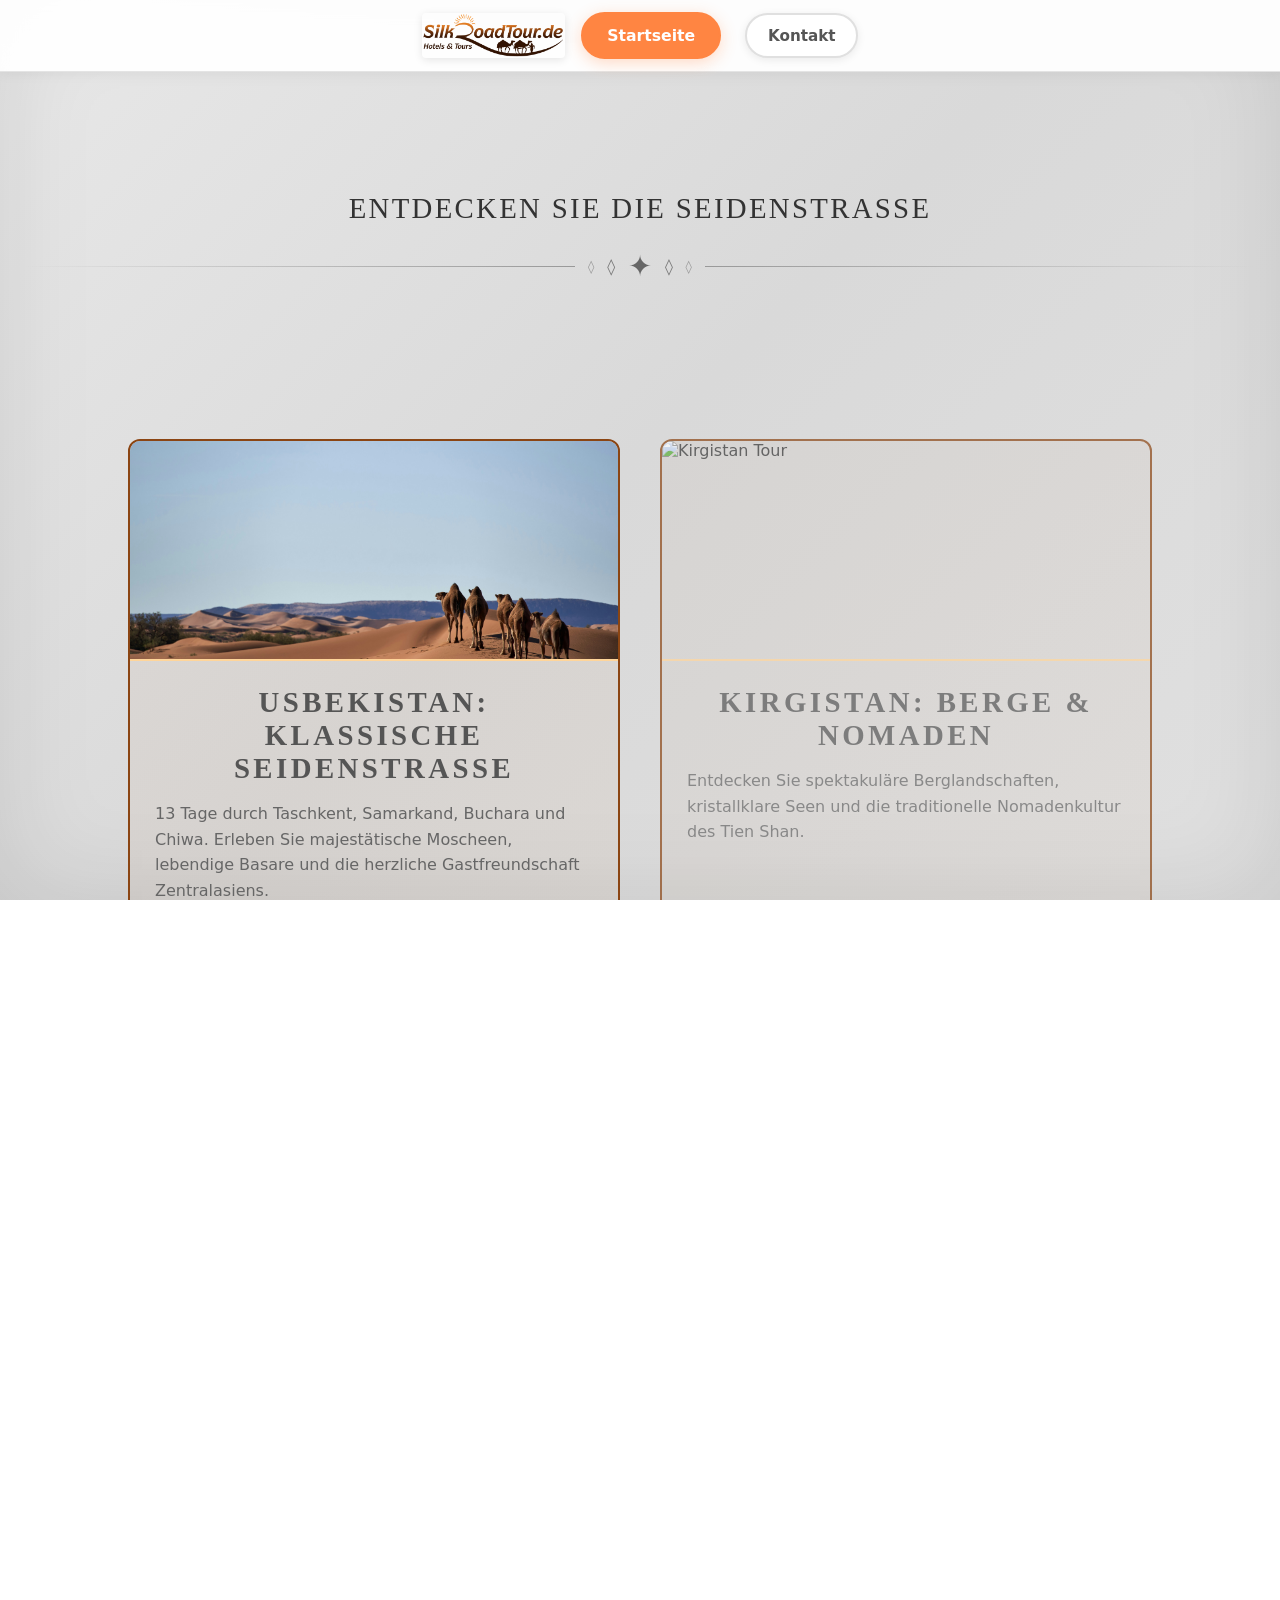
==== commit 605998a5: "Design-Update abgeschlossen" ====
--- a/index.html
+++ b/index.html
@@ -9,13 +9,11 @@
   <style>
     .tours-grid {
       display: grid;
-      grid-template-columns: repeat(auto-fit, minmax(320px, 1fr));
-      gap: 30px;
-      margin: 60px 0;
-      max-width: 1200px;
-      margin-left: auto;
-      margin-right: auto;
-      padding: 0 20px;
+      grid-template-columns: repeat(auto-fit, minmax(340px, 1fr));
+      gap: 40px;
+      margin: 60px auto;
+      max-width: 1600px;
+      padding: 0 4rem;
     }
     
     .tour-card {
@@ -150,16 +148,21 @@
   </header>
 
   <main>
-    <!-- Hero Section -->
-    <section class="hero-section">
-      <h1 class="hero-title">🌍 Unvergessliche Seidenstraßen-Touren</h1>
-      <div class="glow-divider"></div>
-      <p class="hero-subtitle">
-        Erleben Sie die faszinierende Welt der historischen Seidenstraße. 
-        Von den prächtigen Städten Usbekistans bis zu weiteren einzigartigen Destinationen – 
-        entdecken Sie unsere sorgfältig kuratierten Reisen.
-      </p>
+    <!-- Intro Section -->
+    <section class="section" style="padding: 120px 1.5rem 0px; text-align: center;">
+      <h2 style="font-size: 1.8rem; color: #333; font-weight: 300; letter-spacing: 0.08em; margin-bottom: 1.5rem; font-family: 'Georgia', serif;">Entdecken Sie die Seidenstraße</h2>
+      <div style="display: flex; justify-content: center; align-items: center; gap: 0.8rem; margin-bottom: 3rem;">
+        <div style="flex: 1; height: 1px; background: linear-gradient(90deg, transparent, #999);"></div>
+        <span style="font-size: 0.8rem; color: #999;">◊</span>
+        <span style="font-size: 1rem; color: #777;">◊</span>
+        <span style="font-size: 1.8rem; color: #666;">✦</span>
+        <span style="font-size: 1rem; color: #777;">◊</span>
+        <span style="font-size: 0.8rem; color: #999;">◊</span>
+        <div style="flex: 1; height: 1px; background: linear-gradient(90deg, #999, transparent);"></div>
+      </div>
     </section>
+
+    <!-- Tours Grid -->
 
     <!-- Tours Grid -->
     <section class="section">
@@ -216,6 +219,135 @@
 
       </div>
     </section>
+
+    <!-- Customer Reviews Section -->
+    <section class="reviews-section" style="max-width: 1600px; margin: 80px auto; padding: 0 4rem;">
+      <h2 style="font-size: 2rem; color: #333; font-weight: 300; text-align: center; margin-bottom: 3rem; letter-spacing: 0.05em;">Kundenbewertungen</h2>
+      
+      <div style="position: relative; overflow: hidden; background: #fff; border-radius: 12px; padding: 40px; box-shadow: 0 4px 20px rgba(0,0,0,0.08);">
+        <div class="reviews-carousel" style="display: flex; transition: transform 0.8s ease-in-out;">
+          
+          <!-- Review 1 -->
+          <div class="review-item" style="min-width: 100%; padding: 20px;">
+            <div style="text-align: center;">
+              <div style="display: flex; justify-content: center; gap: 4px; margin-bottom: 1.5rem;">
+                <span style="color: #FF8542; font-size: 1.5rem;">★</span>
+                <span style="color: #FF8542; font-size: 1.5rem;">★</span>
+                <span style="color: #FF8542; font-size: 1.5rem;">★</span>
+                <span style="color: #FF8542; font-size: 1.5rem;">★</span>
+                <span style="color: #FF8542; font-size: 1.5rem;">★</span>
+              </div>
+              <p style="font-size: 1.1rem; color: #333; line-height: 1.8; margin-bottom: 1.5rem; font-style: italic;">
+                "Eine unvergessliche Reise! Die Gastfreundschaft in Usbekistan war unglaublich und jeder Moment war magisch."
+              </p>
+              <p style="color: #FF8542; font-weight: 600; font-size: 0.95rem;">Anna Müller</p>
+              <p style="color: #999; font-size: 0.9rem;">Usbekistan Tour · März 2024</p>
+              <span style="display: inline-block; background: rgba(255, 133, 66, 0.1); color: #FF8542; padding: 0.3rem 0.8rem; border-radius: 20px; font-size: 0.85rem; margin-top: 0.5rem; border: 1px solid rgba(255, 133, 66, 0.3);">DEMO-REZENSION</span>
+            </div>
+          </div>
+
+          <!-- Review 2 -->
+          <div class="review-item" style="min-width: 100%; padding: 20px;">
+            <div style="text-align: center;">
+              <div style="display: flex; justify-content: center; gap: 4px; margin-bottom: 1.5rem;">
+                <span style="color: #FF8542; font-size: 1.5rem;">★</span>
+                <span style="color: #FF8542; font-size: 1.5rem;">★</span>
+                <span style="color: #FF8542; font-size: 1.5rem;">★</span>
+                <span style="color: #FF8542; font-size: 1.5rem;">★</span>
+                <span style="color: #FF8542; font-size: 1.5rem;">★</span>
+              </div>
+              <p style="font-size: 1.1rem; color: #333; line-height: 1.8; margin-bottom: 1.5rem; font-style: italic;">
+                "Perfekt organisiert! Der Guide war sehr kenntnisreich und hat uns die Geschichte der Seidenstraße lebendig gemacht."
+              </p>
+              <p style="color: #FF8542; font-weight: 600; font-size: 0.95rem;">Michael Schmidt</p>
+              <p style="color: #999; font-size: 0.9rem;">Usbekistan Tour · Februar 2024</p>
+              <span style="display: inline-block; background: rgba(255, 133, 66, 0.1); color: #FF8542; padding: 0.3rem 0.8rem; border-radius: 20px; font-size: 0.85rem; margin-top: 0.5rem; border: 1px solid rgba(255, 133, 66, 0.3);">DEMO-REZENSION</span>
+            </div>
+          </div>
+
+          <!-- Review 3 -->
+          <div class="review-item" style="min-width: 100%; padding: 20px;">
+            <div style="text-align: center;">
+              <div style="display: flex; justify-content: center; gap: 4px; margin-bottom: 1.5rem;">
+                <span style="color: #FF8542; font-size: 1.5rem;">★</span>
+                <span style="color: #FF8542; font-size: 1.5rem;">★</span>
+                <span style="color: #FF8542; font-size: 1.5rem;">★</span>
+                <span style="color: #FF8542; font-size: 1.5rem;">★</span>
+                <span style="color: #FF8542; font-size: 1.5rem;">★</span>
+              </div>
+              <p style="font-size: 1.1rem; color: #333; line-height: 1.8; margin-bottom: 1.5rem; font-style: italic;">
+                "Die besten Reiseerlebnisse, die ich je hatte! Samarkand hat mein Herz gestohlen. Sehr zu empfehlen!"
+              </p>
+              <p style="color: #FF8542; font-weight: 600; font-size: 0.95rem;">Sarah Bergmann</p>
+              <p style="color: #999; font-size: 0.9rem;">Usbekistan Tour · Januar 2024</p>
+              <span style="display: inline-block; background: rgba(255, 133, 66, 0.1); color: #FF8542; padding: 0.3rem 0.8rem; border-radius: 20px; font-size: 0.85rem; margin-top: 0.5rem; border: 1px solid rgba(255, 133, 66, 0.3);">DEMO-REZENSION</span>
+            </div>
+          </div>
+
+        </div>
+      </div>
+
+      <script>
+        const carousel = document.querySelector('.reviews-carousel');
+        const reviewItems = document.querySelectorAll('.review-item');
+        let currentIndex = 0;
+
+        function rotateReviews() {
+          currentIndex = (currentIndex + 1) % reviewItems.length;
+          const offset = -currentIndex * 100;
+          carousel.style.transform = `translateX(${offset}%)`;
+        }
+
+        // Rotate every 5 seconds
+        setInterval(rotateReviews, 5000);
+      </script>
+    </section>
+
+    <!-- Team / Tourguides Section -->
+    <section style="max-width: 1600px; margin: 100px auto; padding: 0 4rem;">
+      <h2 style="font-size: 2rem; color: #333; font-weight: 300; text-align: center; margin-bottom: 4rem; letter-spacing: 0.05em;">Ihre Tourguides</h2>
+      
+      <div style="display: grid; grid-template-columns: repeat(auto-fit, minmax(400px, 1fr)); gap: 60px; align-items: center;">
+        
+        <!-- Rahmaty -->
+        <div style="background: #fff; border-radius: 16px; overflow: hidden; box-shadow: 0 4px 20px rgba(0,0,0,0.08);">
+          <img src="assets/images/Rahmaty.jpeg" alt="Rahmaty - Tourguide" style="width: 100%; height: 300px; object-fit: contain; display: block; background: #f5f5f5;">
+          <div style="padding: 2rem;">
+            <h3 style="font-size: 1.5rem; color: #333; margin-bottom: 0.5rem;">Rahmaty</h3>
+            <p style="color: #FF8542; font-weight: 600; margin-bottom: 1rem; font-size: 0.95rem;">Ihr Tourguide & Reiseexperte</p>
+            <p style="color: #555; line-height: 1.8; margin-bottom: 1.5rem;">
+              Beispieltext
+            </p>
+            <div style="padding-top: 1rem; border-top: 1px solid #e0e0e0;">
+              <p style="color: #666; font-size: 0.9rem;"><strong>Sprachen:</strong> Deutsch, Englisch, Usbekisch</p>
+            </div>
+          </div>
+        </div>
+
+        <!-- Rahmaty's Frau -->
+        <div style="background: #fff; border-radius: 16px; overflow: hidden; box-shadow: 0 4px 20px rgba(0,0,0,0.08);">
+          <img src="assets/images/Rahmaty_Frau.jpeg" alt="Rahmaty's Frau - Tourguide" style="width: 100%; height: 300px; object-fit: contain; display: block; background: #f5f5f5;">
+          <div style="padding: 2rem;">
+            <h3 style="font-size: 1.5rem; color: #333; margin-bottom: 0.5rem;">Platzhalter</h3>
+            <p style="color: #FF8542; font-weight: 600; margin-bottom: 1rem; font-size: 0.95rem;">Ihre Co-Tourguide & Kulturvermittlerin</p>
+            <p style="color: #555; line-height: 1.8; margin-bottom: 1.5rem;">
+              Beispieltext
+            </p>
+            <div style="padding-top: 1rem; border-top: 1px solid #e0e0e0;">
+              <p style="color: #666; font-size: 0.9rem;"><strong>Sprachen:</strong> Deutsch, Englisch, Usbekisch, Tajikisch</p>
+            </div>
+          </div>
+        </div>
+
+      </div>
+
+      <div style="text-align: center; margin-top: 3rem;">
+        <p style="color: #666; font-size: 1.1rem; line-height: 1.8;">
+          Have any questions? Our team is ready to help! 📞<br>
+          <span style="color: #FF8542; font-weight: 600; font-size: 1.3rem;">0221 93372 466</span>
+        </p>
+      </div>
+    </section>
   </main>
 
   <footer class="site-footer" role="contentinfo">
--- a/assets/css/styles_dark_restore.css
+++ b/assets/css/styles_dark_restore.css
@@ -14,9 +14,10 @@
 
 body, html {
   height: 100%;
-  background: linear-gradient(135deg, #2c1810 0%, #1a0f08 100%);
-  color: #f5e6d3;
+  background: linear-gradient(135deg, #e8e8e8 0%, #d9d9d9 50%, #e0e0e0 100%);
+  color: #333;
   overflow-y: scroll;
+  box-shadow: inset 0 0 100px rgba(0, 0, 0, 0.1);
 }
 
 /* ---------- STICKY HEADER ---------- */
@@ -24,16 +25,16 @@
   position: sticky;
   top: 0;
   z-index: 1000;
-  background: rgba(26, 15, 8, 0.55);
+  background: rgba(255, 255, 255, 0.95);
   backdrop-filter: blur(12px);
-  border-bottom: 1px solid rgba(218, 165, 105, 0.2);
-  box-shadow: 0 2px 12px rgba(0, 0, 0, 0.3);
+  border-bottom: 1px solid rgba(0, 0, 0, 0.1);
+  box-shadow: 0 2px 12px rgba(0, 0, 0, 0.05);
 }
 
 .header-container {
-  max-width: 1200px;
+  max-width: 1600px;
   margin: 0 auto;
-  padding: 0.75rem 1.5rem;
+  padding: 0.75rem 4rem;
   display: flex;
   justify-content: center;
   align-items: center;
@@ -58,7 +59,9 @@
   height: 45px;
   width: auto;
   border-radius: 4px;
-  box-shadow: 0 2px 8px rgba(0, 0, 0, 0.3);
+  box-shadow: 0 2px 8px rgba(0, 0, 0, 0.1);
+  display: block;
+  opacity: 1;
 }
 
 .logo-text { display: none; }
@@ -71,42 +74,42 @@
 
 .nav-link {
   font-size: 0.95rem;
-  color: #f5e6d3;
+  color: #555;
   text-decoration: none;
   font-weight: 700;
   transition: all 0.3s ease;
   padding: 0.7rem 1.3rem;
   border-radius: 999px;
   position: relative;
-  background: radial-gradient(circle at 30% 20%, #9d6d39, #6b4423);
-  border: 1px solid rgba(26, 15, 8, 0.5);
-  box-shadow: 0 4px 16px rgba(0, 0, 0, 0.4);
+  background: #fff;
+  border: 2px solid #e0e0e0;
+  box-shadow: 0 2px 8px rgba(0, 0, 0, 0.08);
 }
 
 .nav-link:hover {
-  color: #f5e6d3;
-  background: radial-gradient(circle at 30% 20%, #b07d45, #7b5130);
-  border-color: rgba(26, 15, 8, 0.5);
+  color: #FF8542;
+  background: #fff;
+  border-color: #FF8542;
   transform: translateY(-2px);
-  box-shadow: 0 6px 24px rgba(0, 0, 0, 0.5);
+  box-shadow: 0 4px 16px rgba(255, 133, 66, 0.2);
 }
 
 .nav-link-primary {
-  background: radial-gradient(circle at 30% 20%, #9d6d39, #6b4423);
-  color: #f5e6d3 !important;
+  background: #FF8542;
+  color: #fff !important;
   padding: 0.75rem 1.5rem;
   border-radius: 999px;
-  border: 1px solid rgba(26, 15, 8, 0.5);
-  border-bottom: 1px solid rgba(26, 15, 8, 0.5);
+  border: 2px solid #FF8542;
+  border-bottom: 2px solid #FF8542;
   font-weight: 700;
   font-size: 0.98rem;
-  box-shadow: 0 4px 16px rgba(0, 0, 0, 0.4);
+  box-shadow: 0 4px 16px rgba(255, 133, 66, 0.3);
   transition: all 0.3s ease;
 }
 
 .nav-link-primary:hover {
-  background: radial-gradient(circle at 30% 20%, #b07d45, #7b5130);
-  box-shadow: 0 6px 24px rgba(0, 0, 0, 0.5);
+  background: #ff9557;
+  box-shadow: 0 6px 24px rgba(255, 133, 66, 0.4);
   transform: translateY(-2px);
 }
 
@@ -166,26 +169,26 @@
   align-items: center;
   justify-content: center;
   text-align: center;
-  color: #f5e6d3;
+  color: #333;
   background-image:
-    linear-gradient(120deg, rgba(44, 24, 16, 0.85), rgba(26, 15, 8, 0.75)),
+    linear-gradient(120deg, rgba(255, 255, 255, 0.4), rgba(245, 245, 245, 0.5)),
     url("../images/silkroad-background.jpg");
   background-size: cover;
   background-position: center;
   background-attachment: fixed;
 }
-.overlay { padding: 3rem 1.5rem 4rem; max-width: 900px; }
+.overlay { padding: 3rem 4rem 4rem; max-width: 1600px; margin: 0 auto; }
 .badge {
   display: inline-block;
   padding: 0.35rem 0.8rem;
   border-radius: 999px;
-  border: 1px solid rgba(218, 165, 105, 0.6);
+  border: 1px solid #e0e0e0;
   font-size: 0.9rem;
   letter-spacing: 0.08em;
   text-transform: uppercase;
   margin-bottom: 1.5rem;
-  background: rgba(139, 90, 43, 0.3);
-  color: #daa569;
+  background: #fff;
+  color: #777;
 }
 
 h1 {
@@ -193,13 +196,14 @@
   margin-bottom: 0.75rem;
   letter-spacing: 0.06em;
   text-transform: uppercase;
+  color: #555;
 }
 .sub {
   font-size: 1.1rem;
   max-width: 650px;
   margin: 0.5rem auto 2.5rem;
   line-height: 1.6;
-  color: #f3f3f3;
+  color: #666;
 }
 
 /* Runder "Reise beginnen"-Button */
@@ -210,21 +214,21 @@
   width: 180px;
   height: 180px;
   border-radius: 50%;
-  border: 3px dashed rgba(218, 165, 105, 0.8);
-  background: radial-gradient(circle at 30% 20%, #cd9a56, #8b5a2b);
-  color: #1c1308;
+  border: 3px dashed #FF8542;
+  background: #FF8542;
+  color: #fff;
   font-weight: 700;
   font-size: 1.1rem;
   letter-spacing: 0.08em;
   text-transform: uppercase;
   cursor: pointer;
-  box-shadow: 0 18px 40px rgba(0, 0, 0, 0.6);
+  box-shadow: 0 18px 40px rgba(255, 133, 66, 0.3);
   transition: transform 0.2s ease, box-shadow 0.2s ease;
 }
 .start-circle:hover {
   transform: translateY(-4px) rotate(-1.5deg);
-  box-shadow: 0 22px 50px rgba(0, 0, 0, 0.8);
-  background: radial-gradient(circle at 30% 20%, #daa569, #9d6d39);
+  box-shadow: 0 22px 50px rgba(255, 133, 66, 0.4);
+  background: #ff9557;
 }
 
 /* Buttons */
@@ -232,9 +236,9 @@
 .btn {
   padding: 0.9rem 1.8rem;
   border-radius: 999px;
-  border: 1px solid rgba(218, 165, 105, 0.7);
-  background: rgba(139, 90, 43, 0.35);
-  color: #f5e6d3;
+  border: 2px solid #e0e0e0;
+  background: #fff;
+  color: #555;
   font-size: 0.98rem;
   text-decoration: none;
   text-transform: uppercase;
@@ -244,32 +248,32 @@
   cursor: pointer;
 }
 .btn-primary {
-  background: linear-gradient(135deg, #cd9a56, #8b5a2b);
-  border-color: #cd9a56;
-  color: #1c1308;
+  background: #FF8542;
+  border-color: #FF8542;
+  color: #fff;
   font-weight: 600;
-  box-shadow: 0 10px 30px rgba(0, 0, 0, 0.35);
-}
-.btn:hover { transform: translateY(-2px); box-shadow: 0 10px 25px rgba(0,0,0,0.45); background-color: rgba(139,90,43,0.5); }
-.btn-primary:hover { background: linear-gradient(135deg, #daa569, #9d6d39); border-color: #daa569; }
+  box-shadow: 0 10px 30px rgba(255, 133, 66, 0.25);
+}
+.btn:hover { transform: translateY(-2px); box-shadow: 0 10px 25px rgba(0,0,0,0.1); background-color: #f9f9f9; border-color: #ccc; }
+.btn-primary:hover { background: #ff9557; border-color: #ff9557; }
 
 .info-strip {
   position: absolute; bottom: 1.5rem; left: 50%; transform: translateX(-50%);
   z-index: 20; padding: 0.85rem 2rem; border-radius: 999px;
-  background: rgba(26, 15, 8, 0.85); color: #f0e6d8; font-size: 0.85rem;
+  background: rgba(255, 255, 255, 0.95); color: #555; font-size: 0.85rem;
   letter-spacing: 0.08em; display:flex; gap:1.5rem; flex-wrap:wrap; justify-content:center;
   backdrop-filter: blur(8px);
-  border: 1px solid rgba(218, 165, 105, 0.4);
-  box-shadow: 0 8px 32px rgba(0, 0, 0, 0.4), inset 0 1px 1px rgba(255,255,255,0.1);
+  border: 1px solid rgba(0, 0, 0, 0.1);
+  box-shadow: 0 8px 32px rgba(0, 0, 0, 0.1), inset 0 1px 1px rgba(255,255,255,0.5);
   text-transform: uppercase; font-weight: 500;
 }
-.info-strip span { white-space: nowrap; color: #daa569; }
+.info-strip span { white-space: nowrap; color: #FF8542; }
 @media (max-width:600px){ .info-strip { width: calc(100% - 2rem); text-align:center; font-size:0.75rem; gap:1rem; padding:0.75rem 1.5rem; } }
 
 /* ---------- MAP SECTION ---------- */
 .map-section {
   position: relative; padding: 4rem 1.5rem 3rem;
-  background: linear-gradient(180deg, #1a0f08 0%, #2c1810 40%, #1a0f08 100%);
+  background: #fff;
   background-attachment: fixed; min-height: 100vh;
   display: flex; flex-direction: column; align-items: center; justify-content: center; overflow: hidden;
 }
@@ -303,10 +307,10 @@
   right: 2rem;
   width: 50px;
   height: 50px;
-  background: rgba(205, 154, 86, 0.9);
-  border: 2px solid rgba(218, 165, 105, 0.5);
+  background: #FF8542;
+  border: 2px solid #FF8542;
   border-radius: 50%;
-  color: #1a0f08;
+  color: #fff;
   font-size: 2rem;
   font-weight: 700;
   cursor: pointer;
@@ -315,13 +319,13 @@
   align-items: center;
   justify-content: center;
   transition: all 0.3s ease;
-  box-shadow: 0 4px 16px rgba(0, 0, 0, 0.5);
+  box-shadow: 0 4px 16px rgba(255, 133, 66, 0.3);
 }
 
 .map-close:hover {
-  background: rgba(218, 165, 105, 1);
+  background: #ff9557;
   transform: rotate(90deg) scale(1.1);
-  box-shadow: 0 6px 24px rgba(0, 0, 0, 0.7);
+  box-shadow: 0 6px 24px rgba(255, 133, 66, 0.4);
 }
 .map-section::before {
   content: ''; position: fixed; inset: 0;
@@ -408,10 +412,10 @@
   right: 2rem;
   width: 50px;
   height: 50px;
-  background: rgba(205, 154, 86, 0.9);
-  border: 2px solid rgba(218, 165, 105, 0.5);
+  background: #FF8542;
+  border: 2px solid #FF8542;
   border-radius: 50%;
-  color: #1a0f08;
+  color: #fff;
   font-size: 2rem;
   font-weight: 700;
   cursor: pointer;
@@ -420,34 +424,34 @@
   align-items: center;
   justify-content: center;
   transition: all 0.3s ease;
-  box-shadow: 0 4px 16px rgba(0, 0, 0, 0.5);
+  box-shadow: 0 4px 16px rgba(255, 133, 66, 0.3);
 }
 
 .details-close:hover {
-  background: rgba(218, 165, 105, 1);
+  background: #ff9557;
   transform: rotate(90deg) scale(1.1);
-  box-shadow: 0 6px 24px rgba(0, 0, 0, 0.7);
+  box-shadow: 0 6px 24px rgba(255, 133, 66, 0.4);
 }
 
 .details-content {
   max-width: 900px;
   width: 100%;
-  background: linear-gradient(135deg, rgba(44, 24, 16, 0.95), rgba(26, 15, 8, 0.95));
-  border: 1px solid rgba(218, 165, 105, 0.3);
+  background: #fff;
+  border: 1px solid #e0e0e0;
   border-radius: 12px;
   padding: 2rem;
-  box-shadow: 0 20px 60px rgba(0, 0, 0, 0.8);
+  box-shadow: 0 20px 60px rgba(0, 0, 0, 0.15);
 }
 
 .details-header {
   margin-bottom: 1.5rem;
-  border-bottom: 2px solid rgba(218, 165, 105, 0.3);
+  border-bottom: 2px solid #e0e0e0;
   padding-bottom: 1rem;
 }
 
 .details-header h3 {
   font-size: 0.9rem;
-  color: #daa569;
+  color: #999;
   letter-spacing: 0.08em;
   text-transform: uppercase;
   margin-bottom: 0.5rem;
@@ -455,7 +459,7 @@
 
 .details-header h2 {
   font-size: 2rem;
-  color: #f5e6d3;
+  color: #333;
   font-weight: 600;
 }
 
@@ -469,13 +473,13 @@
   position: relative;
   width: 100%;
   height: 350px;
-  background: linear-gradient(135deg, #3a2618 0%, #2c1810 100%);
+  background: #f0f0f0;
   border-radius: 12px;
   overflow: hidden;
   display: flex;
   align-items: center;
   justify-content: center;
-  border: 2px solid rgba(139, 90, 43, 0.3);
+  border: 2px solid #e0e0e0;
 }
 
 .details-slideshow-wrapper .slide-image {
@@ -497,16 +501,16 @@
 .details-text p {
   font-size: 1rem;
   line-height: 1.7;
-  color: #e8d5be;
+  color: #555;
   margin-bottom: 1rem;
 }
 
 .details-text #detailsProgram {
   margin-top: 1rem;
   padding: 1rem;
-  background: rgba(218, 165, 105, 0.1);
+  background: #f9f9f9;
   border-radius: 8px;
-  color: #e8d5be;
+  color: #555;
 }
 
 @media (max-width: 768px) {
@@ -520,86 +524,86 @@
 }
 
 /* ---------- COOKIE BANNER ---------- */
-.cookie-banner { position:fixed; left:1rem; right:1rem; bottom:1rem; background:#16181b; color:#fff; border-radius:12px; padding:1rem; box-shadow:0 10px 30px rgba(0,0,0,0.4); display:flex; gap:1rem; align-items:center; z-index:9999; }
-.cookie-banner p { flex:1; font-size:0.95rem; color:#eee }
+.cookie-banner { position:fixed; left:1rem; right:1rem; bottom:1rem; background:#fff; color:#333; border-radius:12px; padding:1rem; box-shadow:0 10px 30px rgba(0,0,0,0.15); border:2px solid #e0e0e0; display:flex; gap:1rem; align-items:center; z-index:9999; }
+.cookie-banner p { flex:1; font-size:0.95rem; color:#555 }
 .cookie-banner .cookie-actions { display:flex; gap:0.5rem; }
 .cookie-banner .btn { padding:0.5rem 0.9rem; font-size:0.9rem }
-.cookie-banner .btn.secondary { background:transparent; border-color:rgba(255,255,255,0.2); color:#fff }
+.cookie-banner .btn.secondary { background:#fff; border-color:#e0e0e0; color:#555 }
 
 /* ---------- EINFACHE BEREICHE FÜR ANKER ---------- */
-.section { padding:3rem 1.5rem; max-width:900px; margin:0 auto; }
+.section { padding:3rem 4rem; max-width:1600px; margin:0 auto; }
 .section h2 { 
   font-size:1.8rem; 
   margin-bottom:1rem; 
   text-transform:uppercase; 
   letter-spacing:0.12em; 
-  color:#daa569;
+  color:#555;
   text-align: center;
 }
-.section p { font-size:1rem; line-height:1.6; color:#e8d5be; }
+.section p { font-size:1rem; line-height:1.6; color:#666; }
 @media (max-width:900px){ .map-canvas-vertical { height:700px } }
 
 /* ---------- TERMINE & PREISE ---------- */
-.glow-divider { height:2px; background: linear-gradient(90deg, transparent, rgba(205,154,86,0.6), transparent); border-radius:2px; margin:0.5rem 0 0.75rem; }
-.section-intro { color:#c9b597; font-size:0.95rem; margin-bottom:2.5rem; text-align:center; }
-.pricing-divider { height:1px; background: linear-gradient(90deg, transparent, rgba(218,165,105,0.3), transparent); margin:2.5rem 0; }
+.glow-divider { height:2px; background: linear-gradient(90deg, transparent, rgba(224,224,224,0.8), transparent); border-radius:2px; margin:0.5rem 0 0.75rem; }
+.section-intro { color:#777; font-size:0.95rem; margin-bottom:2.5rem; text-align:center; }
+.pricing-divider { height:1px; background: linear-gradient(90deg, transparent, rgba(224,224,224,0.5), transparent); margin:2.5rem 0; }
 
 /* Date Cards Grid */
 .dates-grid { display:grid; grid-template-columns: repeat(auto-fit, minmax(240px, 1fr)); gap:1.5rem; margin-bottom:2.5rem; }
 .date-card {
   position:relative; padding:2rem 1.5rem; border-radius:16px; text-align:center;
-  background: linear-gradient(135deg, rgba(44,24,16,0.9), rgba(26,15,8,0.95));
-  border:2px solid rgba(218,165,105,0.28);
-  box-shadow: 0 8px 26px rgba(0,0,0,0.5);
+  background: #fff;
+  border:2px solid #e0e0e0;
+  box-shadow: 0 8px 26px rgba(0,0,0,0.08);
   transition: all 0.3s ease;
   display:flex; flex-direction:column; gap:1rem;
 }
-.date-card:hover { transform: translateY(-6px); box-shadow:0 12px 34px rgba(0,0,0,0.6); border-color: rgba(218,165,105,0.45); }
-.date-card.featured { border-color:#cd9a56; box-shadow:0 14px 40px rgba(205,154,86,0.25), 0 10px 30px rgba(0,0,0,0.6); }
+.date-card:hover { transform: translateY(-6px); box-shadow:0 12px 34px rgba(0,0,0,0.12); border-color: #FF8542; }
+.date-card.featured { border-color:#FF8542; box-shadow:0 14px 40px rgba(255,133,66,0.2); }
 .date-header { display:flex; flex-direction:column; gap:0.25rem; margin-bottom:0.5rem; }
-.date-header .month { font-size:0.9rem; color:#daa569; text-transform:uppercase; letter-spacing:0.1em; font-weight:600; }
-.date-header .days { font-size:2.2rem; color:#f5e6d3; font-weight:800; line-height:1; }
-.date-header .year { font-size:0.85rem; color:#c9b597; }
-.date-status { display:inline-flex; align-items:center; gap:0.5rem; padding:0.5rem 1rem; border-radius:999px; font-size:0.9rem; margin-bottom:0.5rem; border:1px solid rgba(218,165,105,0.3); }
+.date-header .month { font-size:0.9rem; color:#999; text-transform:uppercase; letter-spacing:0.1em; font-weight:600; }
+.date-header .days { font-size:2.2rem; color:#333; font-weight:800; line-height:1; }
+.date-header .year { font-size:0.85rem; color:#777; }
+.date-status { display:inline-flex; align-items:center; gap:0.5rem; padding:0.5rem 1rem; border-radius:999px; font-size:0.9rem; margin-bottom:0.5rem; border:1px solid #e0e0e0; }
 .status-dot { width:8px; height:8px; border-radius:50%; box-shadow:0 0 8px currentColor; }
-.date-status.status-ok { color:#daa569; background: rgba(218,165,105,0.15); }
-.date-status.status-ok .status-dot { background:#daa569; }
-.date-status.status-guaranteed { color:#1c1308; background: linear-gradient(135deg, #cd9a56, #8b5a2b); border-color:#cd9a56; font-weight:700; }
-.date-status.status-guaranteed .status-dot { background:#1c1308; }
-.date-status.status-early { color:#a0e5ff; background: rgba(160,229,255,0.15); border-color: rgba(160,229,255,0.25); }
-.date-status.status-early .status-dot { background:#a0e5ff; }
+.date-status.status-ok { color:#FF8542; background: rgba(255,133,66,0.1); }
+.date-status.status-ok .status-dot { background:#FF8542; }
+.date-status.status-guaranteed { color:#fff; background: #FF8542; border-color:#FF8542; font-weight:700; }
+.date-status.status-guaranteed .status-dot { background:#fff; }
+.date-status.status-early { color:#4a90e2; background: rgba(74,144,226,0.1); border-color: rgba(74,144,226,0.25); }
+.date-status.status-early .status-dot { background:#4a90e2; }
 
 /* Single Offering */
 .single-offering {
-  background: linear-gradient(135deg, rgba(44,24,16,0.7), rgba(26,15,8,0.85));
-  border:2px solid rgba(218,165,105,0.3); border-radius:16px; padding:2.5rem;
-  box-shadow: 0 10px 40px rgba(0,0,0,0.5);
-}
-.offering-header { text-align:center; margin-bottom:2rem; padding-bottom:1.5rem; border-bottom:1px solid rgba(218,165,105,0.2); }
-.offering-header h3 { color:#f5e6d3; font-size:1.8rem; margin-bottom:1rem; letter-spacing:0.05em; }
+  background: #fff;
+  border:2px solid #e0e0e0; border-radius:16px; padding:2.5rem;
+  box-shadow: 0 10px 40px rgba(0,0,0,0.08);
+}
+.offering-header { text-align:center; margin-bottom:2rem; padding-bottom:1.5rem; border-bottom:1px solid #e0e0e0; }
+.offering-header h3 { color:#333; font-size:1.8rem; margin-bottom:1rem; letter-spacing:0.05em; }
 .offering-header .price { display:flex; align-items:baseline; gap:0.75rem; justify-content:center; }
-.offering-header .price .amount { font-size:2.5rem; font-weight:800; color:#daa569; }
-.offering-header .price .per { font-size:1rem; color:#c9b597; }
+.offering-header .price .amount { font-size:2.5rem; font-weight:800; color:#FF8542; }
+.offering-header .price .per { font-size:1rem; color:#777; }
 
 .offering-content { display:grid; grid-template-columns:1.2fr 1fr; gap:2.5rem; margin-bottom:1.5rem; }
-.features-col h4 { color:#daa569; font-size:1.1rem; margin-bottom:1rem; text-transform:uppercase; letter-spacing:0.08em; }
+.features-col h4 { color:#FF8542; font-size:1.1rem; margin-bottom:1rem; text-transform:uppercase; letter-spacing:0.08em; }
 .features { list-style:none; display:grid; gap:0.75rem; }
-.features li { color:#e8d5be; padding-left:1.6rem; position:relative; font-size:1rem; line-height:1.5; }
-.features li::before { content:'\2713'; position:absolute; left:0; top:0; color:#cd9a56; font-size:1.2rem; font-weight:700; }
+.features li { color:#555; padding-left:1.6rem; position:relative; font-size:1rem; line-height:1.5; }
+.features li::before { content:'\2713'; position:absolute; left:0; top:0; color:#FF8542; font-size:1.2rem; font-weight:700; }
 
 .cta-col { display:flex; align-items:center; }
 .highlight-box {
-  background: linear-gradient(135deg, rgba(139,90,43,0.3), rgba(44,24,16,0.5));
-  border:2px solid rgba(218,165,105,0.35); border-radius:12px; padding:1.5rem;
+  background: #f9f9f9;
+  border:2px solid #e0e0e0; border-radius:12px; padding:1.5rem;
   display:flex; flex-direction:column; gap:1rem; width:100%;
 }
-.highlight-text { color:#f5e6d3; font-size:0.95rem; line-height:1.5; margin-bottom:0.5rem; text-align:center; }
+.highlight-text { color:#555; font-size:0.95rem; line-height:1.5; margin-bottom:0.5rem; text-align:center; }
 .btn-large { padding:1rem 2rem; font-size:1rem; font-weight:700; }
 
-.small-note { color:#c9b597; font-size:0.9rem; margin-top:1rem; text-align:center; }
+.small-note { color:#777; font-size:0.9rem; margin-top:1rem; text-align:center; }
 
 .trust-row { display:grid; grid-template-columns: repeat(auto-fit, minmax(180px, 1fr)); gap:0.75rem; margin-top:2rem; }
-.trust-item { text-align:center; padding:0.6rem 0.8rem; border:1px solid rgba(218,165,105,0.28); border-radius:999px; background: rgba(44,24,16,0.4); color:#e8d5be; font-size:0.95rem; }
+.trust-item { text-align:center; padding:0.6rem 0.8rem; border:1px solid #e0e0e0; border-radius:999px; background: #fff; color:#666; font-size:0.95rem; }
 
 @media (max-width:900px){
   .offering-content { grid-template-columns:1fr; gap:2rem; }
@@ -612,11 +616,11 @@
 }
 
 /* ---------- SITE FOOTER ---------- */
-.site-footer { padding:1rem 1.25rem; text-align:center; background:rgba(44,24,16,0.5); color:#e8d5be; font-size:0.95rem; border-top:1px solid rgba(218,165,105,0.3); }
+.site-footer { padding:1rem 1.25rem; text-align:center; background:#fff; color:#666; font-size:0.95rem; border-top:1px solid #e0e0e0; }
 .site-footer nav { display:inline-block; }
-.site-footer nav a { color:#daa569; text-decoration:none; margin:0 0.5rem; }
-.site-footer nav a:hover, .site-footer nav a:focus { text-decoration:underline; color:#cd9a56; }
-.site-footer small { display:block; margin-top:0.5rem; color:#c9b597; font-size:0.85rem; }
+.site-footer nav a { color:#FF8542; text-decoration:none; margin:0 0.5rem; }
+.site-footer nav a:hover, .site-footer nav a:focus { text-decoration:underline; color:#ff9557; }
+.site-footer small { display:block; margin-top:0.5rem; color:#999; font-size:0.85rem; }
 
 /* ---------- INFO CARDS SECTION ---------- */
 .info-cards-section {
@@ -638,31 +642,31 @@
   align-items: center;
   text-align: center;
   padding: 2rem 1.5rem;
-  background: linear-gradient(135deg, rgba(139, 90, 43, 0.25), rgba(101, 67, 33, 0.25));
-  border: 1px solid rgba(218, 165, 105, 0.3);
+  background: #fff;
+  border: 2px solid #e0e0e0;
   border-radius: 12px;
   text-decoration: none;
-  color: #f5e6d3;
+  color: #333;
   transition: all 0.3s ease;
-  box-shadow: 0 4px 15px rgba(0, 0, 0, 0.3);
+  box-shadow: 0 4px 15px rgba(0, 0, 0, 0.05);
 }
 
 .info-card:hover {
-  background: linear-gradient(135deg, rgba(139, 90, 43, 0.35), rgba(101, 67, 33, 0.35));
-  border-color: rgba(218, 165, 105, 0.6);
+  background: #fff;
+  border-color: #FF8542;
   transform: translateY(-5px);
-  box-shadow: 0 10px 30px rgba(218, 165, 105, 0.2);
+  box-shadow: 0 10px 30px rgba(255, 133, 66, 0.15);
 }
 
 .info-card-icon {
   font-size: 3rem;
   margin-bottom: 1rem;
-  filter: grayscale(20%) brightness(1.2);
+  filter: grayscale(0%) brightness(1);
 }
 
 .info-card h3 {
   font-size: 1.3rem;
-  color: #daa569;
+  color: #555;
   margin-bottom: 0.75rem;
   font-weight: 600;
 }
@@ -670,7 +674,7 @@
 .info-card p {
   font-size: 0.95rem;
   line-height: 1.6;
-  color: #e8d5be;
+  color: #666;
   margin: 0;
 }
 
@@ -686,37 +690,37 @@
 }
 
 /* ---------- TAGESABLAUF MIT DIASHOW ---------- */
-.itinerary-full { display:flex; flex-direction:column; gap:1.5rem; margin-top:2rem; max-width:1000px; margin-left:auto; margin-right:auto; }
+.itinerary-full { display:flex; flex-direction:column; gap:1.5rem; margin-top:2rem; max-width:1600px; margin-left:auto; margin-right:auto; padding: 0 4rem; }
 .itinerary-day { scroll-margin-top:2rem; opacity:0; transform:translateY(30px); transition: opacity 0.6s ease, transform 0.6s ease; }
 .itinerary-day.visible { opacity:1; transform:translateY(0); }
 .day-content {
   display:grid; grid-template-columns:1fr 1fr; gap:1.2rem; padding:1.2rem;
-  background: linear-gradient(135deg, rgba(139, 90, 43, 0.25), rgba(101, 67, 33, 0.25));
-  border: 1px solid rgba(218, 165, 105, 0.3); border-radius: 10px; align-items:center; transition:all 0.3s ease; box-shadow:0 4px 15px rgba(0,0,0,0.3);
-}
-.day-content:hover { background: linear-gradient(135deg, rgba(139, 90, 43, 0.35), rgba(101, 67, 33, 0.35)); border-color: rgba(218,165,105,0.5); transform:translateY(-3px); box-shadow:0 10px 30px rgba(0,0,0,0.4); }
-.day-text h3 { font-size:0.8rem; color:#daa569; letter-spacing:0.08em; text-transform:uppercase; margin-bottom:0.3rem; }
-.day-text h2 { font-size:1.4rem; color:#f5e6d3; margin-bottom:0.6rem; font-weight:600; }
-.day-text p { font-size:0.9rem; line-height:1.5; color:#e8d5be; margin-bottom:0.6rem; }
+  background: #fff;
+  border: 2px solid #e0e0e0; border-radius: 10px; align-items:center; transition:all 0.3s ease; box-shadow:0 4px 15px rgba(0,0,0,0.05);
+}
+.day-content:hover { background: #fff; border-color: #FF8542; transform:translateY(-3px); box-shadow:0 10px 30px rgba(255,133,66,0.1); }
+.day-text h3 { font-size:0.8rem; color:#999; letter-spacing:0.08em; text-transform:uppercase; margin-bottom:0.3rem; }
+.day-text h2 { font-size:1.4rem; color:#333; margin-bottom:0.6rem; font-weight:600; }
+.day-text p { font-size:0.9rem; line-height:1.5; color:#666; margin-bottom:0.6rem; }
 .day-slideshow { display:flex; flex-direction:column; gap:1rem; }
 .slideshow-wrapper {
-  position:relative; width:100%; height:250px; background: linear-gradient(135deg, #3a2618 0%, #2c1810 100%);
-  border-radius:10px; overflow:hidden; display:flex; align-items:center; justify-content:center; border:2px solid rgba(139,90,43,0.3);
-}
-.slide-image { position:absolute; top:0; left:0; width:100%; height:100%; object-fit:cover; opacity:0; transition:opacity 1s ease-in-out; background-color:#333; }
+  position:relative; width:100%; height:250px; background: #f0f0f0;
+  border-radius:10px; overflow:hidden; display:flex; align-items:center; justify-content:center; border:2px solid #e0e0e0;
+}
+.slide-image { position:absolute; top:0; left:0; width:100%; height:100%; object-fit:cover; opacity:0; transition:opacity 1s ease-in-out; background-color:#f0f0f0; }
 .slide-image.active { opacity:1; z-index:10; background-color:transparent; }
 .slideshow-controls { display:flex; gap:1rem; justify-content:center; }
 .slide-prev, .slide-next {
-  padding:0.5rem 1rem; background: linear-gradient(135deg, #cd9a56, #8b5a2b);
-  color:#1c1308; border:none; border-radius:6px; font-weight:700; cursor:pointer; transition:all 0.2s ease; font-size:0.85rem;
-}
-.slide-prev:hover, .slide-next:hover { background: linear-gradient(135deg, #daa569, #9d6d39); transform:translateY(-2px); box-shadow:0 5px 15px rgba(0,0,0,0.3); }
+  padding:0.5rem 1rem; background: #FF8542;
+  color:#fff; border:none; border-radius:6px; font-weight:700; cursor:pointer; transition:all 0.2s ease; font-size:0.85rem;
+}
+.slide-prev:hover, .slide-next:hover { background: #ff9557; transform:translateY(-2px); box-shadow:0 5px 15px rgba(255,133,66,0.3); }
 @media (max-width:1024px){ .day-content { grid-template-columns:1fr; gap:1.5rem; } }
 @media (max-width:768px){ .day-content { padding:1.5rem; } .day-text h2 { font-size:1.5rem; } .day-text p { font-size:0.95rem; } }
 
 /* ---------- ANMELDESEKTION ---------- */
 .registration-section {
-  background: linear-gradient(135deg, rgba(44, 24, 16, 0.7) 0%, rgba(26, 15, 8, 0.85) 100%), url('../images/Roadmap/BTE_4100 1.jpg') center/cover no-repeat;
+  background: linear-gradient(135deg, rgba(255, 255, 255, 0.95) 0%, rgba(245, 245, 245, 0.98) 100%), url('../images/Roadmap/BTE_4100 1.jpg') center/cover no-repeat;
   background-attachment: fixed; padding:0; min-height:100vh; display:flex; align-items:center; position:relative; overflow:hidden;
 }
 .registration-section::before {
@@ -724,64 +728,64 @@
   background: repeating-linear-gradient(0deg, rgba(218,165,105,0.02) 0px, transparent 2px, transparent 4px);
   pointer-events:none;
 }
-.registration-container { max-width:1400px; margin:0 auto; padding:4rem 2rem; width:100%; position:relative; z-index:1; }
+.registration-container { max-width:1600px; margin:0 auto; padding:4rem 4rem; width:100%; position:relative; z-index:1; }
 .registration-content { display:grid; grid-template-columns:1fr; gap:2.5rem; align-items:start; justify-items:center; }
 .registration-form-side { position:relative; width:100%; display:flex; flex-direction:column; align-items:center; }
 
 .registration-header { text-align:center; margin-bottom:2rem; position:relative; }
-.registration-header h2 { font-size:2.4rem; color:#f4d6a3; margin-bottom:0.75rem; letter-spacing:0.03em; text-shadow:0 2px 14px rgba(0,0,0,0.45); line-height:1.25; font-weight:700; }
-.registration-intro { font-size:1rem; color:rgba(245,230,211,0.9); line-height:1.7; text-shadow:0 1px 3px rgba(0,0,0,0.45); max-width:680px; margin:0 auto; }
+.registration-header h2 { font-size:2.4rem; color:#555; margin-bottom:0.75rem; letter-spacing:0.03em; text-shadow:0 2px 4px rgba(0,0,0,0.1); line-height:1.25; font-weight:700; }
+.registration-intro { font-size:1rem; color:#666; line-height:1.7; text-shadow:0 1px 2px rgba(0,0,0,0.05); max-width:900px; margin:0 auto; }
 
 .registration-form {
-  background: linear-gradient(135deg, rgba(44, 24, 16, 0.92) 0%, rgba(26, 15, 8, 0.95) 100%);
-  padding:2rem; border-radius:16px; border:2px solid rgba(218,165,105,0.3);
+  background: #fff;
+  padding:2rem; border-radius:16px; border:2px solid #e0e0e0;
   backdrop-filter: blur(10px);
-  box-shadow: 0 8px 32px rgba(0,0,0,0.6), 0 0 0 1px rgba(218,165,105,0.1) inset;
+  box-shadow: 0 8px 32px rgba(0,0,0,0.1);
   max-width:540px; position:relative; overflow:hidden;
 }
-.registration-form::before { content:''; position:absolute; top:0; left:0; right:0; height:2px; background: linear-gradient(90deg, transparent, rgba(205,154,86,0.5), transparent); }
+.registration-form::before { content:''; position:absolute; top:0; left:0; right:0; height:2px; background: linear-gradient(90deg, transparent, rgba(224,224,224,0.8), transparent); }
 .form-row { display:grid; grid-template-columns:1fr 1fr; gap:1.5rem; margin-bottom:1.5rem; }
 .form-group { margin-bottom:1.2rem; }
-.form-group label { display:block; margin-bottom:0.5rem; color:rgba(245,230,211,0.9); font-weight:500; font-size:0.9rem; letter-spacing:0.01em; }
+.form-group label { display:block; margin-bottom:0.5rem; color:#555; font-weight:500; font-size:0.9rem; letter-spacing:0.01em; }
 .form-group input[type="text"], .form-group input[type="email"], .form-group input[type="tel"], .form-group select, .form-group textarea {
-  width:100%; padding:0.85rem 1rem; border:1px solid rgba(218,165,105,0.3); border-radius:6px; background: rgba(26, 15, 8, 0.6); color:#f5e6d3; font-size:0.95rem; font-family:inherit; transition: all 0.3s ease;
-}
-.form-group input[type="text"]::placeholder, .form-group input[type="email"]::placeholder, .form-group input[type="tel"]::placeholder, .form-group textarea::placeholder { color: rgba(245, 230, 211, 0.4); }
-.form-group input[type="text"]:focus, .form-group input[type="email"]:focus, .form-group input[type="tel"]:focus, .form-group select:focus, .form-group textarea:focus { outline:none; border-color:#cd9a56; background: rgba(26, 15, 8, 0.8); box-shadow:0 0 0 2px rgba(205,154,86,0.15); }
-.form-group select { cursor:pointer; appearance:none; background-image:url("data:image/svg+xml,%3Csvg xmlns='http://www.w3.org/2000/svg' width='12' height='8' viewBox='0 0 12 8'%3E%3Cpath fill='%23daa569' d='M1 1l5 5 5-5'/%3E%3C/svg%3E"); background-repeat:no-repeat; background-position:right 1rem center; padding-right:2.5rem; }
-.form-group select option { background:#1a0f08; color:#f5e6d3; }
+  width:100%; padding:0.85rem 1rem; border:1px solid #e0e0e0; border-radius:6px; background: #fff; color:#333; font-size:0.95rem; font-family:inherit; transition: all 0.3s ease;
+}
+.form-group input[type="text"]::placeholder, .form-group input[type="email"]::placeholder, .form-group input[type="tel"]::placeholder, .form-group textarea::placeholder { color: #aaa; }
+.form-group input[type="text"]:focus, .form-group input[type="email"]:focus, .form-group input[type="tel"]:focus, .form-group select:focus, .form-group textarea:focus { outline:none; border-color:#FF8542; background: #fff; box-shadow:0 0 0 2px rgba(255,133,66,0.15); }
+.form-group select { cursor:pointer; appearance:none; background-image:url("data:image/svg+xml,%3Csvg xmlns='http://www.w3.org/2000/svg' width='12' height='8' viewBox='0 0 12 8'%3E%3Cpath fill='%23FF8542' d='M1 1l5 5 5-5'/%3E%3C/svg%3E"); background-repeat:no-repeat; background-position:right 1rem center; padding-right:2.5rem; }
+.form-group select option { background:#fff; color:#333; }
 
 /* Personen-Counter */
-.travelers-section { background: linear-gradient(135deg, rgba(26, 15, 8, 0.7) 0%, rgba(44, 24, 16, 0.6) 100%); border-radius:12px; padding:1rem; border:2px solid rgba(218,165,105,0.3); box-shadow: 0 4px 15px rgba(0,0,0,0.3) inset, 0 1px 3px rgba(218,165,105,0.1); }
-.traveler-row { display:flex; justify-content:space-between; align-items:center; padding:1rem 0; border-bottom:1px solid rgba(218,165,105,0.2); }
+.travelers-section { background: #f9f9f9; border-radius:12px; padding:1rem; border:2px solid #e0e0e0; box-shadow: 0 2px 8px rgba(0,0,0,0.05); }
+.traveler-row { display:flex; justify-content:space-between; align-items:center; padding:1rem 0; border-bottom:1px solid #e0e0e0; }
 .traveler-row:first-child { padding-top:0; } .traveler-row:last-child { border-bottom:none; padding-bottom:0; }
 .traveler-info { display:flex; flex-direction:column; gap:0.25rem; }
-.traveler-label { color:#f5e6d3; font-weight:600; } .traveler-sublabel { color: rgba(245,230,211,0.6); font-size:0.9rem; }
+.traveler-label { color:#333; font-weight:600; } .traveler-sublabel { color: #777; font-size:0.9rem; }
 .counter-controls { display:flex; align-items:center; gap:1rem; }
-.counter-btn { width:36px; height:36px; border-radius:50%; border:2px solid rgba(218,165,105,0.6); background: linear-gradient(135deg, rgba(139, 90, 43, 0.4) 0%, rgba(44, 24, 16, 0.8) 100%); color:#daa569; font-size:1.3rem; cursor:pointer; display:flex; align-items:center; justify-content:center; transition: all 0.2s ease; line-height:1; padding:0; box-shadow:0 2px 8px rgba(0,0,0,0.3); }
-.counter-btn:hover { background: linear-gradient(135deg, rgba(205,154,86,0.5) 0%, rgba(139,90,43,0.6) 100%); border-color:#cd9a56; transform:scale(1.05); box-shadow:0 4px 12px rgba(205,154,86,0.3); }
+.counter-btn { width:36px; height:36px; border-radius:50%; border:2px solid #e0e0e0; background: #fff; color:#FF8542; font-size:1.3rem; cursor:pointer; display:flex; align-items:center; justify-content:center; transition: all 0.2s ease; line-height:1; padding:0; box-shadow:0 2px 8px rgba(0,0,0,0.05); }
+.counter-btn:hover { background: #fff; border-color:#FF8542; transform:scale(1.05); box-shadow:0 4px 12px rgba(255,133,66,0.2); }
 .counter-btn:disabled { opacity:0.4; cursor:not-allowed; transform:scale(1); }
-.counter-value { min-width:32px; text-align:center; color:#f5e6d3; font-size:1.1rem; font-weight:600; }
+.counter-value { min-width:32px; text-align:center; color:#333; font-size:1.1rem; font-weight:600; }
 
 .form-actions { margin-top:1.5rem; text-align:center; }
 .btn-submit { padding:1rem 3rem; font-size:1rem; width:100%; cursor:pointer; border:none; font-weight:600; letter-spacing:0.05em; }
 .btn-submit:hover { transform: translateY(-2px); }
-.form-note { margin-top:1rem; color: rgba(245,230,211,0.8); font-size:0.9rem; line-height:1.5; }
+.form-note { margin-top:1rem; color: #777; font-size:0.9rem; line-height:1.5; }
 
 /* Rechte Seite - Bilder Collage */
 .registration-images-side { position:relative; }
 .image-collage { display:grid; grid-template-columns: repeat(2, 1fr); gap:1rem; grid-auto-rows:150px; }
-.collage-image { border-radius:12px; overflow:hidden; box-shadow:0 4px 15px rgba(0,0,0,0.4); position:relative; border:2px solid rgba(218,165,105,0.3); transition: transform 0.3s ease, box-shadow 0.3s ease; }
-.collage-image:hover { transform:scale(1.03); box-shadow:0 6px 20px rgba(0,0,0,0.5); border-color: rgba(218,165,105,0.5); }
+.collage-image { border-radius:12px; overflow:hidden; box-shadow:0 4px 15px rgba(0,0,0,0.1); position:relative; border:2px solid #e0e0e0; transition: transform 0.3s ease, box-shadow 0.3s ease; }
+.collage-image:hover { transform:scale(1.03); box-shadow:0 6px 20px rgba(0,0,0,0.15); border-color: #FF8542; }
 .collage-image img { width:100%; height:100%; object-fit:cover; display:block; }
 .collage-large { grid-row: span 2; }
 .collage-medium { grid-row: span 1; }
 .collage-wide { grid-column: span 2; grid-row: span 1; }
 
 /* WhatsApp Kontakt */
-.whatsapp-contact { margin-top:2rem; padding:1.5rem; background: linear-gradient(135deg, rgba(44,24,16,0.9) 0%, rgba(26,15,8,0.95) 100%); border-radius:12px; border:2px solid rgba(218,165,105,0.3); text-align:center; }
-.whatsapp-contact p { color:#f5e6d3; margin-bottom:0.5rem; font-size:1rem; font-weight:600; }
-.contact-subtitle { font-size:0.9rem; color: rgba(245,230,211,0.8); font-weight:400 !important; margin-bottom:1rem !important; }
+.whatsapp-contact { margin-top:2rem; padding:1.5rem; background: #fff; border-radius:12px; border:2px solid #e0e0e0; text-align:center; }
+.whatsapp-contact p { color:#333; margin-bottom:0.5rem; font-size:1rem; font-weight:600; }
+.contact-subtitle { font-size:0.9rem; color: #666; font-weight:400 !important; margin-bottom:1rem !important; }
 .whatsapp-link { display:inline-flex; align-items:center; gap:0.75rem; padding:0.9rem 2rem; background: linear-gradient(135deg, #25d366 0%, #128c3f 100%); color:white; text-decoration:none; border-radius:999px; font-weight:600; font-size:1.1rem; transition: all 0.3s ease; box-shadow:0 4px 15px rgba(37,211,102,0.3); }
 .whatsapp-link:hover { transform: translateY(-2px); box-shadow:0 6px 20px rgba(37,211,102,0.4); background: linear-gradient(135deg, #2ee872 0%, #15a049 100%); }
 .whatsapp-link svg { width:24px; height:24px; }
@@ -791,17 +795,17 @@
 .form-error { background: rgba(244,67,54,0.2); border:2px solid #f44336; }
 .success-icon, .error-icon { font-size:3rem; margin-bottom:1rem; }
 .success-icon { color:#4caf50; } .error-icon { color:#f44336; }
-.form-success h3, .form-error h3 { color:#f5e6d3; margin-bottom:0.5rem; font-size:1.5rem; }
-.form-success p, .form-error p { color:#f5e6d3; font-size:1rem; }
+.form-success h3, .form-error h3 { color:#333; margin-bottom:0.5rem; font-size:1.5rem; }
+.form-success p, .form-error p { color:#555; font-size:1rem; }
 .form-success.show, .form-error.show { display:block; }
 @keyframes slideIn { from { opacity:0; transform: translateY(20px); } to { opacity:1; transform: translateY(0); } }
 
 .registration-info { display:grid; grid-template-columns: repeat(auto-fit, minmax(250px, 1fr)); gap:2rem; margin-top:3rem; }
-.info-box { background: rgba(44,24,16,0.5); padding:2rem; border-radius:12px; border:1px solid rgba(218,165,105,0.3); text-align:center; transition: transform 0.3s ease, box-shadow 0.3s ease; }
-.info-box:hover { transform: translateY(-5px); box-shadow:0 10px 30px rgba(0,0,0,0.4); }
-.info-box h3 { color:#daa569; margin-bottom:1rem; font-size:1.2rem; }
-.info-box p { color:#f5e6d3; line-height:1.7; margin-bottom:0.5rem; }
-.info-box strong { color:#cd9a56; font-weight:600; }
+.info-box { background: #fff; padding:2rem; border-radius:12px; border:2px solid #e0e0e0; text-align:center; transition: transform 0.3s ease, box-shadow 0.3s ease; }
+.info-box:hover { transform: translateY(-5px); box-shadow:0 10px 30px rgba(0,0,0,0.1); }
+.info-box h3 { color:#FF8542; margin-bottom:1rem; font-size:1.2rem; }
+.info-box p { color:#555; line-height:1.7; margin-bottom:0.5rem; }
+.info-box strong { color:#FF8542; font-weight:600; }
 
 @media (max-width:768px){
   .registration-section { padding:3rem 1rem; }
@@ -829,11 +833,11 @@
 .contact-form-wrapper {
   max-width: 700px;
   margin: 0 auto 3rem;
-  background: linear-gradient(135deg, rgba(44, 24, 16, 0.7) 0%, rgba(26, 15, 8, 0.85) 100%);
-  border: 2px solid rgba(218, 165, 105, 0.3);
+  background: #fff;
+  border: 2px solid #e0e0e0;
   border-radius: 16px;
   padding: 3rem 2rem;
-  box-shadow: 0 10px 40px rgba(0, 0, 0, 0.5), 0 0 0 1px rgba(218, 165, 105, 0.1) inset;
+  box-shadow: 0 10px 40px rgba(0, 0, 0, 0.08);
 }
 
 #contactForm {
@@ -849,7 +853,7 @@
 }
 
 .form-group label {
-  color: #daa569;
+  color: #555;
   font-weight: 600;
   font-size: 0.95rem;
   letter-spacing: 0.05em;
@@ -857,17 +861,17 @@
 }
 
 .required {
-  color: #cd9a56;
+  color: #FF8542;
   font-weight: 700;
 }
 
 .form-group input,
 .form-group textarea {
   padding: 0.95rem 1.2rem;
-  background: rgba(26, 15, 8, 0.6);
-  border: 1.5px solid rgba(218, 165, 105, 0.3);
+  background: #fff;
+  border: 1.5px solid #e0e0e0;
   border-radius: 8px;
-  color: #f5e6d3;
+  color: #333;
   font-family: inherit;
   font-size: 0.95rem;
   line-height: 1.5;
@@ -876,15 +880,15 @@
 
 .form-group input::placeholder,
 .form-group textarea::placeholder {
-  color: rgba(245, 230, 211, 0.45);
+  color: #aaa;
 }
 
 .form-group input:focus,
 .form-group textarea:focus {
   outline: none;
-  border-color: #cd9a56;
-  background: rgba(26, 15, 8, 0.8);
-  box-shadow: 0 0 0 3px rgba(205, 154, 86, 0.15), 0 0 12px rgba(205, 154, 86, 0.1);
+  border-color: #FF8542;
+  background: #fff;
+  box-shadow: 0 0 0 3px rgba(255, 133, 66, 0.1);
 }
 
 .form-group textarea {
@@ -904,7 +908,7 @@
   align-items: flex-start;
   gap: 0.75rem;
   cursor: pointer;
-  color: #e8d5be;
+  color: #555;
   font-size: 0.95rem;
   line-height: 1.6;
   font-weight: 400;
@@ -918,49 +922,49 @@
   min-width: 20px;
   margin-top: 2px;
   cursor: pointer;
-  accent-color: #cd9a56;
-  border: 2px solid rgba(218, 165, 105, 0.5);
+  accent-color: #FF8542;
+  border: 2px solid #e0e0e0;
   border-radius: 4px;
-  background: rgba(26, 15, 8, 0.8);
+  background: #fff;
   transition: all 0.2s ease;
 }
 
 .checkbox-label input[type="checkbox"]:hover {
-  border-color: #cd9a56;
-  box-shadow: 0 0 0 2px rgba(205, 154, 86, 0.15);
+  border-color: #FF8542;
+  box-shadow: 0 0 0 2px rgba(255, 133, 66, 0.1);
 }
 
 .checkbox-label input[type="checkbox"]:checked {
-  background: linear-gradient(135deg, #cd9a56, #8b5a2b);
-  border-color: #cd9a56;
+  background: #FF8542;
+  border-color: #FF8542;
 }
 
 .privacy-link {
-  color: #daa569;
+  color: #FF8542;
   text-decoration: none;
-  border-bottom: 1px dotted #daa569;
+  border-bottom: 1px dotted #FF8542;
   transition: all 0.2s ease;
 }
 
 .privacy-link:hover {
-  color: #cd9a56;
-  border-bottom-color: #cd9a56;
+  color: #ff9557;
+  border-bottom-color: #ff9557;
 }
 
 .form-hint {
   max-width: 700px;
   margin: 0 auto;
   padding: 1.5rem;
-  background: rgba(139, 90, 43, 0.15);
-  border-left: 3px solid rgba(205, 154, 86, 0.5);
+  background: #f9f9f9;
+  border-left: 3px solid #FF8542;
   border-radius: 8px;
-  color: #c9b597;
+  color: #666;
   font-size: 0.9rem;
   line-height: 1.6;
 }
 
 .form-hint strong {
-  color: #daa569;
+  color: #FF8542;
   font-weight: 600;
 }
 
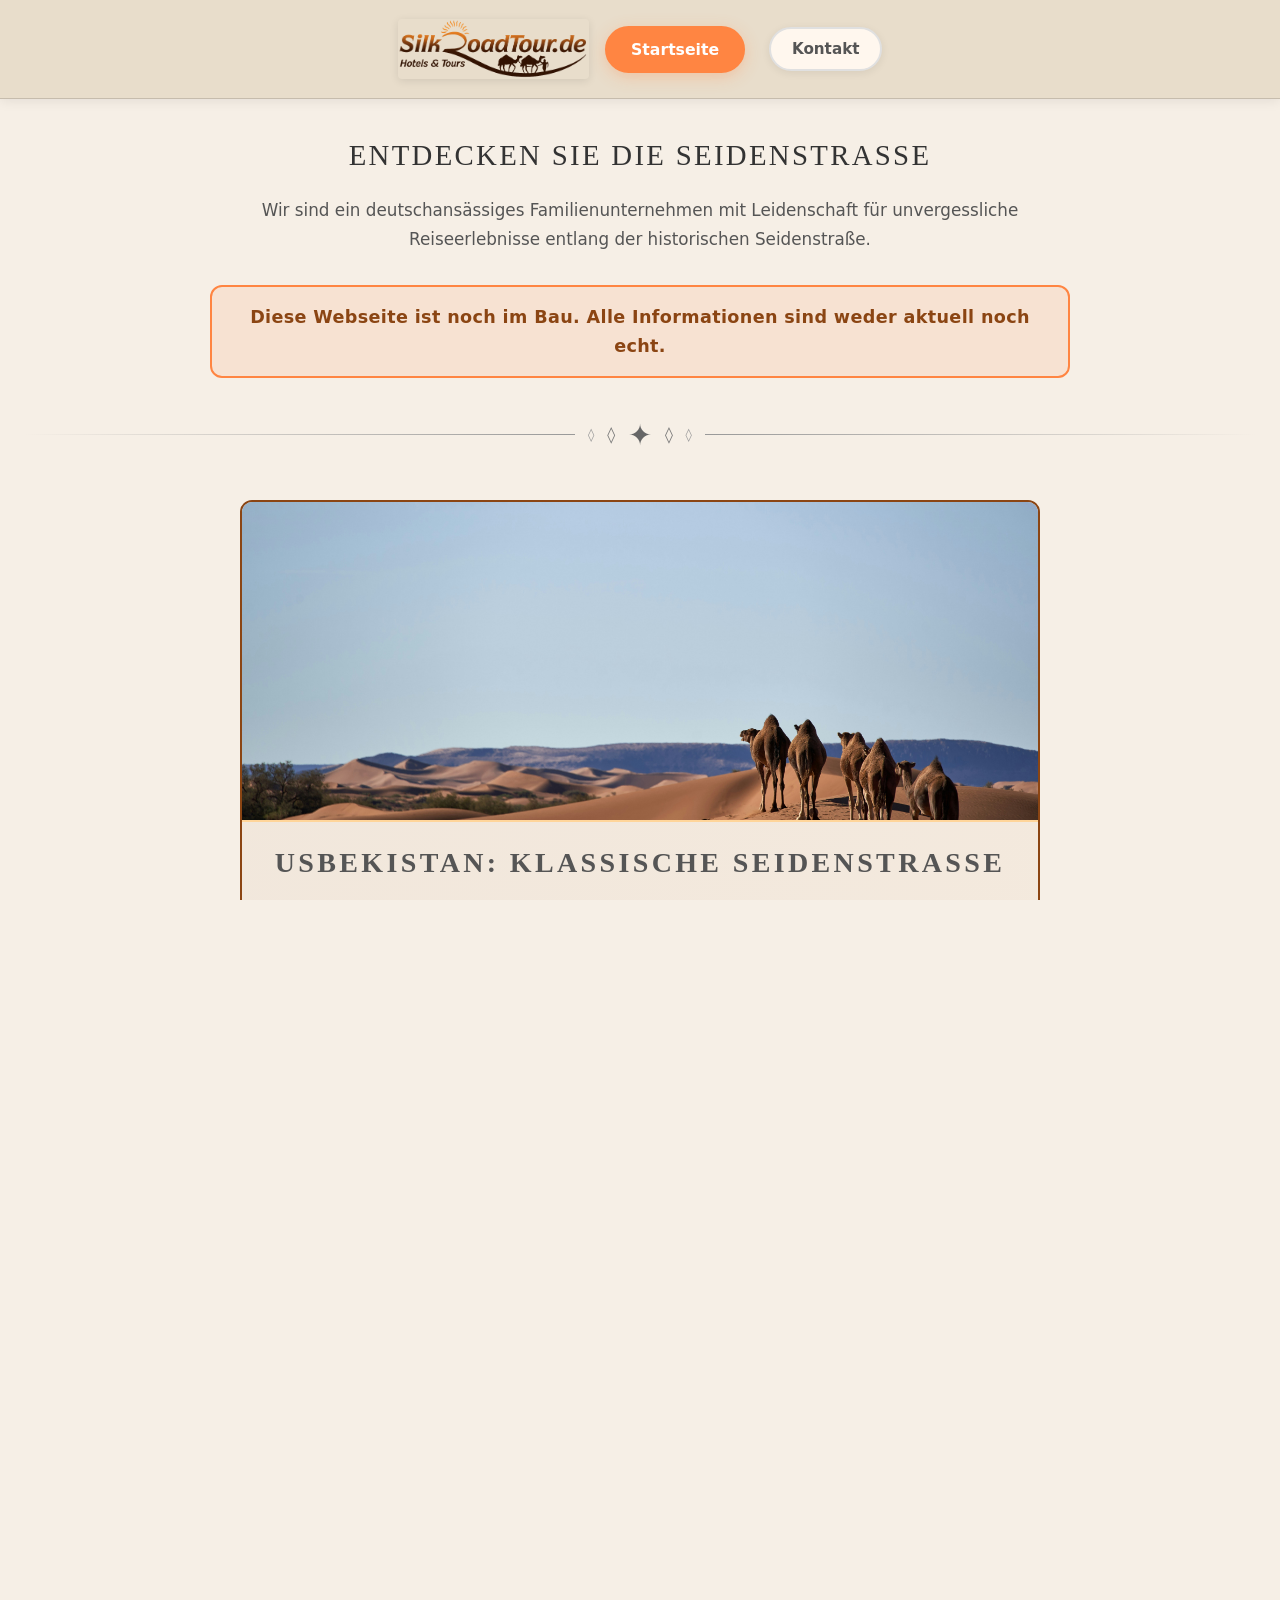
==== commit df8b2e3c: "Update: Added admin API endpoints, tour management, debugging tools, and UI improvements" ====
--- a/index.html
+++ b/index.html
@@ -7,6 +7,159 @@
   <link rel="stylesheet" href="assets/css/styles_dark_restore.css">
   <meta name="description" content="Entdecken Sie unsere exklusiven Touren entlang der historischen Seidenstraße. Von Usbekistan bis zu weiteren faszinierenden Destinationen.">
   <style>
+    .tours-reviews-grid {
+      display: grid;
+      grid-template-columns: 1fr 1.2fr;
+      gap: 4rem;
+      align-items: start;
+      max-width: 1600px;
+      margin: 40px auto 0;
+      padding: 0 4rem;
+    }
+    .tours-col .tours-grid {
+      margin: 2.5rem 0 0;
+      padding: 0;
+      max-width: none;
+    }
+    .reviews-col .reviews-section {
+      margin: 0;
+      padding: 0;
+    }
+    .guides-col {
+      display: grid;
+      grid-template-columns: 1fr 1fr;
+      gap: 1.5rem;
+    }
+    .guides-col h2 {
+      grid-column: 1 / -1;
+      margin-bottom: 0;
+    }
+    .guide-card {
+      background: #fff;
+      border-radius: 16px;
+      overflow: hidden;
+      box-shadow: 0 4px 20px rgba(0,0,0,0.08);
+    }
+    .guide-card img {
+      width: 100%;
+      height: 250px;
+      object-fit: contain;
+      display: block;
+      background: #f5f5f5;
+    }
+    .guide-card-content {
+      padding: 2rem;
+    }
+    .guide-card h3 {
+      font-size: 1.3rem;
+      color: #333;
+      margin-bottom: 0.5rem;
+    }
+    .guide-card .role {
+      color: #FF8542;
+      font-weight: 600;
+      margin-bottom: 1rem;
+      font-size: 0.95rem;
+    }
+    .guide-card .description {
+      color: #555;
+      line-height: 1.8;
+      margin-bottom: 1rem;
+      font-size: 0.95rem;
+    }
+    .guide-details {
+      margin-bottom: 1rem;
+    }
+    .guide-toggle {
+      list-style: none;
+      display: inline-flex;
+      align-items: center;
+      justify-content: center;
+      gap: 0.4rem;
+      background: linear-gradient(135deg, #FF8542 0%, #ff9557 100%);
+      color: #fff;
+      border-radius: 999px;
+      padding: 0.5rem 1rem;
+      font-size: 0.85rem;
+      font-weight: 700;
+      letter-spacing: 0.04em;
+      cursor: pointer;
+      box-shadow: 0 6px 18px rgba(255, 133, 66, 0.25);
+      transition: transform 0.2s ease, box-shadow 0.2s ease;
+      margin-bottom: 0.9rem;
+    }
+    .guide-toggle:hover {
+      transform: translateY(-2px);
+      box-shadow: 0 10px 24px rgba(255, 133, 66, 0.3);
+    }
+    .guide-details summary::-webkit-details-marker { display: none; }
+    .guide-full {
+      color: #555;
+      line-height: 1.75;
+      font-size: 0.92rem;
+      padding: 0.8rem 0.9rem;
+      border: 1px solid #e0e0e0;
+      border-radius: 10px;
+      background: #fff7ee;
+      animation: guideFadeIn 0.25s ease;
+    }
+    .guide-full p { margin-bottom: 0.7rem; }
+    .guide-full p:last-child { margin-bottom: 0; }
+    @keyframes guideFadeIn {
+      from { opacity: 0; transform: translateY(6px); }
+      to { opacity: 1; transform: translateY(0); }
+    }
+    .guide-card .languages {
+      padding-top: 1rem;
+      border-top: 1px solid #e0e0e0;
+      color: #666;
+      font-size: 0.9rem;
+    }
+    @media (max-width: 1100px) {
+      .tours-reviews-grid { grid-template-columns: 1fr; }
+      .reviews-col { margin-top: 3rem; }
+      .guides-col { margin-top: 0; }
+    }
+
+    /* Trust Badges */
+    .trust-badge {
+      text-align: center;
+      padding: 1.5rem 1rem;
+      background: linear-gradient(135deg, #fff7ee 0%, #fff2e3 100%);
+      border: 2px solid #FF8542;
+      border-radius: 12px;
+      box-shadow: 0 4px 12px rgba(255, 133, 66, 0.15);
+      transition: transform 0.3s ease, box-shadow 0.3s ease;
+      cursor: default;
+    }
+    .trust-badge:hover {
+      transform: translateY(-4px);
+      box-shadow: 0 8px 20px rgba(255, 133, 66, 0.25);
+    }
+    .trust-badge-number {
+      font-size: 2.5rem;
+      color: #FF8542;
+      margin-bottom: 0.5rem;
+      font-weight: 700;
+    }
+    .trust-badge-text {
+      font-size: 0.85rem;
+      color: #555;
+      font-weight: 600;
+      line-height: 1.4;
+    }
+    @media (max-width: 768px) {
+      .trust-badge {
+        padding: 1.2rem 0.8rem;
+      }
+      .trust-badge-number {
+        font-size: 2rem;
+      }
+      .trust-badge-text {
+        font-size: 0.8rem;
+      }
+    }
+
     .tours-grid {
       display: grid;
       grid-template-columns: repeat(auto-fit, minmax(340px, 1fr));
@@ -149,8 +302,14 @@
 
   <main>
     <!-- Intro Section -->
-    <section class="section" style="padding: 120px 1.5rem 0px; text-align: center;">
+    <section class="section" style="padding: 40px 1.5rem 0px; text-align: center;">
       <h2 style="font-size: 1.8rem; color: #333; font-weight: 300; letter-spacing: 0.08em; margin-bottom: 1.5rem; font-family: 'Georgia', serif;">Entdecken Sie die Seidenstraße</h2>
+      <p style="max-width: 860px; margin: 0.5rem auto 2rem; font-size: 1.05rem; color: #555; line-height: 1.7;">
+        Wir sind ein deutschansässiges Familienunternehmen mit Leidenschaft für unvergessliche Reiseerlebnisse entlang der historischen Seidenstraße.
+      </p>
+      <p style="max-width: 860px; margin: 0.5rem auto 2.5rem; padding: 1rem 1.5rem; color: #8B4513; background: rgba(255, 133, 66, 0.12); border: 2px solid #FF8542; border-radius: 12px; font-size: 1.1rem; font-weight: 700; letter-spacing: 0.02em; line-height: 1.6;">
+        Diese Webseite ist noch im Bau. Alle Informationen sind weder aktuell noch echt.
+      </p>
       <div style="display: flex; justify-content: center; align-items: center; gap: 0.8rem; margin-bottom: 3rem;">
         <div style="flex: 1; height: 1px; background: linear-gradient(90deg, transparent, #999);"></div>
         <span style="font-size: 0.8rem; color: #999;">◊</span>
@@ -162,18 +321,16 @@
       </div>
     </section>
 
-    <!-- Tours Grid -->
-
-    <!-- Tours Grid -->
-    <section class="section">
-      <div class="tours-grid">
-        
-        <!-- Tour 1: Usbekistan (Aktiv) -->
-        <a href="silkroad-usbekistan.html" class="tour-card">
-          <img src="assets/images/Roadmap/silkroad-background.jpg" alt="Usbekistan Silkroad Tour" class="tour-image">
+    <!-- Tours + Reviews + Guides -->
+    <section class="section" style="padding-top: 0;">
+      
+      <!-- Featured Tour: Full Width -->
+      <div style="max-width: 100%; margin: 0 auto 4rem;">
+        <a href="silkroad-usbekistan.html" class="tour-card tour-card-featured" id="usbekistanTourLink" style="max-width: 800px; margin: 0 auto;">
+          <img src="assets/images/Roadmap/silkroad-background.jpg" alt="Usbekistan Silkroad Tour" class="tour-image" style="height: 320px;">
           <div class="tour-content">
-            <h2 class="tour-title">Usbekistan: Klassische Seidenstraße</h2>
-            <p class="tour-description">
+            <h2 class="tour-title" style="font-size: 28px;">Usbekistan: Klassische Seidenstraße</h2>
+            <p class="tour-description" style="font-size: 1.05rem;">
               13 Tage durch Taschkent, Samarkand, Buchara und Chiwa. 
               Erleben Sie majestätische Moscheen, lebendige Basare und die herzliche Gastfreundschaft Zentralasiens.
             </p>
@@ -181,6 +338,201 @@
           </div>
         </a>
 
+        <!-- Trust Badges -->
+        <div style="display: grid; grid-template-columns: repeat(auto-fit, minmax(150px, 1fr)); gap: 1.5rem; margin-top: 2rem; max-width: 800px; margin-left: auto; margin-right: auto;">
+          
+          <!-- Badge 1 -->
+          <div class="trust-badge">
+            <div class="trust-badge-number">5+</div>
+            <div class="trust-badge-text">Jahre<br>Erfahrung</div>
+          </div>
+         <!-- Badge 2 -->
+          <div class="trust-badge">
+            <div class="trust-badge-number">★</div>
+            <div class="trust-badge-text">Persönlich<br>geführt</div>
+          </div>
+          <!-- Badge 3 -->
+          <div class="trust-badge">
+            <div class="trust-badge-number">📹</div>
+            <div class="trust-badge-text">Wöchentliche<br>Informations<br>Zoom Meetings<br></div>
+          </div>
+
+ 
+
+          <!-- Badge 4 -->
+          <div class="trust-badge">
+            <div class="trust-badge-number">&#127465;&#127466;</div>
+            <div class="trust-badge-text">Ansässig in<br>Deutschland</div>
+          </div>
+
+        </div>
+      </div>
+
+      <!-- 3-Column Layout: Guides | Tours | Reviews -->
+      <div class="tours-reviews-grid">
+        <!-- LEFT: GUIDES (Side by Side) -->
+        <div class="guides-col">
+          <h2 style="font-size: 2rem; color: #333; font-weight: 300; margin-bottom: 1.5rem; letter-spacing: 0.05em;">Ihre Tourguides</h2>
+          
+          <!-- Rahmaty -->
+          <div class="guide-card">
+            <img src="assets/images/Rahmaty.jpeg" alt="Rahmaty - Tourguide">
+            <div class="guide-card-content">
+              <h3>Basir Rahmaty</h3>
+              <p class="role">Ihr Tourguide & Brückenbauer zwischen den Welten</p>
+              <p class="description">In Weimar zum Diplom-Ingenieur geworden, in Deutschland beruflich zuhause – aber im Herzen immer Reisender. Basir kennt die Region bis in entlegene Gebiete und ist Ideengeber, Netzwerker und Entdecker neuer Reisehighlights.<br><br>Er baut starke Partnerschaften vor Ort auf und sorgt dafür, dass jede Route authentisch, sicher und voller besonderer Begegnungen ist.</p>
+              <details class="guide-details">
+                <summary class="guide-toggle">Vollständiger Text</summary>
+                <div class="guide-full">
+                  <p>Basir kam zum Studium nach Weimar – und blieb. Als Diplom-Bauingenieur, Energieberater und Bausachverständiger hat er sich in Deutschland ein berufliches Zuhause geschaffen. Doch sein Herz schlägt für die weite Welt, für Kulturen, für Geschichten und für die Menschen, die sie erzählen.</p>
+                  <p>Er spricht Usbekisch, Persisch, Englisch und Deutsch und kennt die Region bis in die entlegensten Winkel. Seine Reisen – auch in das usbekisch-afghanische Grenzgebiet – haben ihn zu einem Kenner der dortigen Kultur gemacht.</p>
+                  <p>Basir ist der Ideengeber von travelagency24.com. Er baut Netzwerke auf, pflegt Partnerschaften und entdeckt unermüdlich neue Orte, die unsere Gäste zum Staunen bringen.</p>
+                </div>
+              </details>
+              <div class="languages">
+                <strong>Sprachen:</strong> Deutsch, Englisch, Usbekisch, Persisch
+              </div>
+            </div>
+          </div>
+
+          <!-- Rahmaty's Frau -->
+          <div class="guide-card">
+            <img src="assets/images/Rahmaty_Frau.jpeg" alt="Rahmaty's Frau - Tourguide">
+            <div class="guide-card-content">
+              <h3>Malika Tayjanova</h3>
+              <p class="role">Ihre Co-Tourguide & Kulturvermittlerin</p>
+              <p class="description">Geboren in Taschkent und geprägt von Kultur, Medien und internationaler Arbeit – von Journalismus bis zu den Vereinten Nationen. Seit 2014 lebt Malika in Deutschland und bringt ihre Herzlichkeit und ihr Organisationstalent in jede Reiseplanung ein.<br><br>Sie sorgt dafür, dass Reisen nicht nur reibungslos funktionieren, sondern persönlich werden und in Erinnerung bleiben.</p>
+              <details class="guide-details">
+                <summary class="guide-toggle">Vollständiger Text</summary>
+                <div class="guide-full">
+                  <p>Malika wurde in Taschkent geboren, in einer Stadt, in der Moderne und Tradition sich die Hand reichen. Sie studierte Biologie, arbeitete als Journalistin, Nachrichtensprecherin, PR-Managerin und schließlich für die Vereinten Nationen.</p>
+                  <p>Doch jenseits aller beruflichen Stationen blieb eines immer gleich: ihre Liebe zu ihrem Heimatland und zu den Menschen, die es prägen. Seit 2014 lebt Malika in Deutschland und bringt ihre Offenheit, Herzlichkeit und vier Sprachen in jede Reiseplanung ein.</p>
+                  <p>Sie organisiert, koordiniert, kommuniziert – und sorgt dafür, dass jede Reise nicht nur funktioniert, sondern berührt.</p>
+                </div>
+              </details>
+              <div class="languages">
+                <strong>Sprachen:</strong> Deutsch, Englisch, Usbekisch, Russisch
+              </div>
+            </div>
+          </div>
+        </div>
+
+        <!-- RIGHT: REVIEWS -->
+        <div class="reviews-col">
+          <div class="reviews-section">
+            <h2 style="font-size: 2rem; color: #333; font-weight: 300; text-align: center; margin-bottom: 3rem; letter-spacing: 0.05em;">Kundenbewertungen</h2>
+            
+            <div style="position: relative; overflow: hidden; background: #fff; border-radius: 12px; padding: 40px; box-shadow: 0 4px 20px rgba(0,0,0,0.08);">
+              <div class="reviews-carousel" style="display: flex; transition: transform 0.8s ease-in-out;">
+                
+                <!-- Review 1 -->
+                <div class="review-item" style="min-width: 100%; padding: 20px;">
+                  <div style="text-align: center;">
+                    <div style="display: flex; justify-content: center; gap: 4px; margin-bottom: 1.5rem;">
+                      <span style="color: #FF8542; font-size: 1.5rem;">★</span>
+                      <span style="color: #FF8542; font-size: 1.5rem;">★</span>
+                      <span style="color: #FF8542; font-size: 1.5rem;">★</span>
+                      <span style="color: #FF8542; font-size: 1.5rem;">★</span>
+                      <span style="color: #FF8542; font-size: 1.5rem;">★</span>
+                    </div>
+                    <p style="font-size: 1.1rem; color: #333; line-height: 1.8; margin-bottom: 1.5rem; font-style: italic;">
+                      "Eine unvergessliche Reise! Die Gastfreundschaft in Usbekistan war unglaublich und jeder Moment war magisch."
+                    </p>
+                    <p style="color: #FF8542; font-weight: 600; font-size: 0.95rem;">Anna Müller</p>
+                    <p style="color: #999; font-size: 0.9rem;">Usbekistan Tour · März 2024</p>
+                    <span style="display: inline-block; background: rgba(255, 133, 66, 0.1); color: #FF8542; padding: 0.3rem 0.8rem; border-radius: 20px; font-size: 0.85rem; margin-top: 0.5rem; border: 1px solid rgba(255, 133, 66, 0.3);">DEMO-REZENSION</span>
+                  </div>
+                </div>
+
+                <!-- Review 2 -->
+                <div class="review-item" style="min-width: 100%; padding: 20px;">
+                  <div style="text-align: center;">
+                    <div style="display: flex; justify-content: center; gap: 4px; margin-bottom: 1.5rem;">
+                      <span style="color: #FF8542; font-size: 1.5rem;">★</span>
+                      <span style="color: #FF8542; font-size: 1.5rem;">★</span>
+                      <span style="color: #FF8542; font-size: 1.5rem;">★</span>
+                      <span style="color: #FF8542; font-size: 1.5rem;">★</span>
+                      <span style="color: #FF8542; font-size: 1.5rem;">★</span>
+                    </div>
+                    <p style="font-size: 1.1rem; color: #333; line-height: 1.8; margin-bottom: 1.5rem; font-style: italic;">
+                      "Perfekt organisiert! Der Guide war sehr kenntnisreich und hat uns die Geschichte der Seidenstraße lebendig gemacht."
+                    </p>
+                    <p style="color: #FF8542; font-weight: 600; font-size: 0.95rem;">Michael Schmidt</p>
+                    <p style="color: #999; font-size: 0.9rem;">Usbekistan Tour · Februar 2024</p>
+                    <span style="display: inline-block; background: rgba(255, 133, 66, 0.1); color: #FF8542; padding: 0.3rem 0.8rem; border-radius: 20px; font-size: 0.85rem; margin-top: 0.5rem; border: 1px solid rgba(255, 133, 66, 0.3);">DEMO-REZENSION</span>
+                  </div>
+                </div>
+
+                <!-- Review 3 -->
+                <div class="review-item" style="min-width: 100%; padding: 20px;">
+                  <div style="text-align: center;">
+                    <div style="display: flex; justify-content: center; gap: 4px; margin-bottom: 1.5rem;">
+                      <span style="color: #FF8542; font-size: 1.5rem;">★</span>
+                      <span style="color: #FF8542; font-size: 1.5rem;">★</span>
+                      <span style="color: #FF8542; font-size: 1.5rem;">★</span>
+                      <span style="color: #FF8542; font-size: 1.5rem;">★</span>
+                      <span style="color: #FF8542; font-size: 1.5rem;">★</span>
+                    </div>
+                    <p style="font-size: 1.1rem; color: #333; line-height: 1.8; margin-bottom: 1.5rem; font-style: italic;">
+                      "Die besten Reiseerlebnisse, die ich je hatte! Samarkand hat mein Herz gestohlen. Sehr zu empfehlen!"
+                    </p>
+                    <p style="color: #FF8542; font-weight: 600; font-size: 0.95rem;">Sarah Bergmann</p>
+                    <p style="color: #999; font-size: 0.9rem;">Usbekistan Tour · Januar 2024</p>
+                    <span style="display: inline-block; background: rgba(255, 133, 66, 0.1); color: #FF8542; padding: 0.3rem 0.8rem; border-radius: 20px; font-size: 0.85rem; margin-top: 0.5rem; border: 1px solid rgba(255, 133, 66, 0.3);">DEMO-REZENSION</span>
+                  </div>
+                </div>
+
+              </div>
+            </div>
+
+            <script>
+              const carousel = document.querySelector('.reviews-carousel');
+              const reviewItems = document.querySelectorAll('.review-item');
+              let currentIndex = 0;
+
+              function rotateReviews() {
+                currentIndex = (currentIndex + 1) % reviewItems.length;
+                const offset = -currentIndex * 100;
+                carousel.style.transform = `translateX(${offset}%)`;
+              }
+
+              // Rotate every 5 seconds
+              setInterval(rotateReviews, 5000);
+            </script>
+
+            <!-- Wer sind wir? -->
+            <div style="margin-top: 3rem; padding: 2.5rem; background: #fff; border-radius: 12px; border: 2px solid #e0e0e0; box-shadow: 0 4px 20px rgba(0,0,0,0.08);">
+              <h2 style="font-size: 1.8rem; color: #8B4513; font-weight: 600; margin-bottom: 1.5rem; text-align: center;">Wer sind wir?</h2>
+              <div style="text-align: left; line-height: 1.8; color: #555; font-size: 0.95rem;">
+                <p style="margin-bottom: 1.2rem;">
+                  Wir sind ein in Deutschland ansässiges Unternehmen mit über 10 Jahren Erfahrung in der Organisation unvergesslicher Reisen entlang der historischen Seidenstraße. 
+                  Unsere Leidenschaft für die faszinierenden Kulturen Zentralasiens verbinden wir mit deutscher Gründlichkeit und Zuverlässigkeit.
+                </p>
+                <p style="margin-bottom: 1.2rem;">
+                  Als Familienbetrieb legen wir besonderen Wert auf persönliche Betreuung und individuelle Beratung. 
+                  Jede unserer Touren wird sorgfältig geplant und von erfahrenen, deutschsprachigen Reiseleitern begleitet, 
+                  die ihre Heimat authentisch und mit Herzblut präsentieren.
+                </p>
+                <p style="margin-bottom: 1.2rem;">
+                  Unser Ziel ist es, Ihnen nicht nur eine Reise zu bieten, sondern unvergessliche Erlebnisse zu schaffen – 
+                  von den prächtigen Moscheen Samarkands bis zu den herzlichen Begegnungen mit Einheimischen in traditionellen Jurten. 
+                  Mit kleinen Gruppen von maximal 12-14 Teilnehmern garantieren wir eine intensive und persönliche Reiseerfahrung.
+                </p>
+                <p style="margin-bottom: 0;">
+                  Vertrauen Sie auf unsere Expertise und lassen Sie sich von der Magie der Seidenstraße verzaubern. 
+                  Wir freuen uns darauf, Sie auf dieser besonderen Reise begleiten zu dürfen!
+                </p>
+              </div>
+            </div>
+
+          </div>
+        </div>
+      </div>
+
+      <!-- Coming Soon Tours: Full Width -->
+      <h3 style="font-size: 1.8rem; color: #8B4513; text-align: center; margin-top: 4rem; margin-bottom: 2rem; font-family: 'Georgia', serif;">Weitere Touren in Planung</h3>
+      <div class="tours-grid" style="grid-template-columns: repeat(auto-fit, minmax(280px, 1fr)); max-width: 1600px; margin: 0 auto; padding: 0 4rem;">
+        
         <!-- Tour 2: Kirgistan (Coming Soon) -->
         <a href="coming-soon.html" class="tour-card coming-soon">
           <img src="assets/images/Roadmap/DSC_3433 1.jpg" alt="Kirgistan Tour" class="tour-image">
@@ -220,133 +572,12 @@
       </div>
     </section>
 
-    <!-- Customer Reviews Section -->
-    <section class="reviews-section" style="max-width: 1600px; margin: 80px auto; padding: 0 4rem;">
-      <h2 style="font-size: 2rem; color: #333; font-weight: 300; text-align: center; margin-bottom: 3rem; letter-spacing: 0.05em;">Kundenbewertungen</h2>
-      
-      <div style="position: relative; overflow: hidden; background: #fff; border-radius: 12px; padding: 40px; box-shadow: 0 4px 20px rgba(0,0,0,0.08);">
-        <div class="reviews-carousel" style="display: flex; transition: transform 0.8s ease-in-out;">
-          
-          <!-- Review 1 -->
-          <div class="review-item" style="min-width: 100%; padding: 20px;">
-            <div style="text-align: center;">
-              <div style="display: flex; justify-content: center; gap: 4px; margin-bottom: 1.5rem;">
-                <span style="color: #FF8542; font-size: 1.5rem;">★</span>
-                <span style="color: #FF8542; font-size: 1.5rem;">★</span>
-                <span style="color: #FF8542; font-size: 1.5rem;">★</span>
-                <span style="color: #FF8542; font-size: 1.5rem;">★</span>
-                <span style="color: #FF8542; font-size: 1.5rem;">★</span>
-              </div>
-              <p style="font-size: 1.1rem; color: #333; line-height: 1.8; margin-bottom: 1.5rem; font-style: italic;">
-                "Eine unvergessliche Reise! Die Gastfreundschaft in Usbekistan war unglaublich und jeder Moment war magisch."
-              </p>
-              <p style="color: #FF8542; font-weight: 600; font-size: 0.95rem;">Anna Müller</p>
-              <p style="color: #999; font-size: 0.9rem;">Usbekistan Tour · März 2024</p>
-              <span style="display: inline-block; background: rgba(255, 133, 66, 0.1); color: #FF8542; padding: 0.3rem 0.8rem; border-radius: 20px; font-size: 0.85rem; margin-top: 0.5rem; border: 1px solid rgba(255, 133, 66, 0.3);">DEMO-REZENSION</span>
-            </div>
-          </div>
-
-          <!-- Review 2 -->
-          <div class="review-item" style="min-width: 100%; padding: 20px;">
-            <div style="text-align: center;">
-              <div style="display: flex; justify-content: center; gap: 4px; margin-bottom: 1.5rem;">
-                <span style="color: #FF8542; font-size: 1.5rem;">★</span>
-                <span style="color: #FF8542; font-size: 1.5rem;">★</span>
-                <span style="color: #FF8542; font-size: 1.5rem;">★</span>
-                <span style="color: #FF8542; font-size: 1.5rem;">★</span>
-                <span style="color: #FF8542; font-size: 1.5rem;">★</span>
-              </div>
-              <p style="font-size: 1.1rem; color: #333; line-height: 1.8; margin-bottom: 1.5rem; font-style: italic;">
-                "Perfekt organisiert! Der Guide war sehr kenntnisreich und hat uns die Geschichte der Seidenstraße lebendig gemacht."
-              </p>
-              <p style="color: #FF8542; font-weight: 600; font-size: 0.95rem;">Michael Schmidt</p>
-              <p style="color: #999; font-size: 0.9rem;">Usbekistan Tour · Februar 2024</p>
-              <span style="display: inline-block; background: rgba(255, 133, 66, 0.1); color: #FF8542; padding: 0.3rem 0.8rem; border-radius: 20px; font-size: 0.85rem; margin-top: 0.5rem; border: 1px solid rgba(255, 133, 66, 0.3);">DEMO-REZENSION</span>
-            </div>
-          </div>
-
-          <!-- Review 3 -->
-          <div class="review-item" style="min-width: 100%; padding: 20px;">
-            <div style="text-align: center;">
-              <div style="display: flex; justify-content: center; gap: 4px; margin-bottom: 1.5rem;">
-                <span style="color: #FF8542; font-size: 1.5rem;">★</span>
-                <span style="color: #FF8542; font-size: 1.5rem;">★</span>
-                <span style="color: #FF8542; font-size: 1.5rem;">★</span>
-                <span style="color: #FF8542; font-size: 1.5rem;">★</span>
-                <span style="color: #FF8542; font-size: 1.5rem;">★</span>
-              </div>
-              <p style="font-size: 1.1rem; color: #333; line-height: 1.8; margin-bottom: 1.5rem; font-style: italic;">
-                "Die besten Reiseerlebnisse, die ich je hatte! Samarkand hat mein Herz gestohlen. Sehr zu empfehlen!"
-              </p>
-              <p style="color: #FF8542; font-weight: 600; font-size: 0.95rem;">Sarah Bergmann</p>
-              <p style="color: #999; font-size: 0.9rem;">Usbekistan Tour · Januar 2024</p>
-              <span style="display: inline-block; background: rgba(255, 133, 66, 0.1); color: #FF8542; padding: 0.3rem 0.8rem; border-radius: 20px; font-size: 0.85rem; margin-top: 0.5rem; border: 1px solid rgba(255, 133, 66, 0.3);">DEMO-REZENSION</span>
-            </div>
-          </div>
-
-        </div>
-      </div>
-
-      <script>
-        const carousel = document.querySelector('.reviews-carousel');
-        const reviewItems = document.querySelectorAll('.review-item');
-        let currentIndex = 0;
-
-        function rotateReviews() {
-          currentIndex = (currentIndex + 1) % reviewItems.length;
-          const offset = -currentIndex * 100;
-          carousel.style.transform = `translateX(${offset}%)`;
-        }
-
-        // Rotate every 5 seconds
-        setInterval(rotateReviews, 5000);
-      </script>
-    </section>
-
-    <!-- Team / Tourguides Section -->
-    <section style="max-width: 1600px; margin: 100px auto; padding: 0 4rem;">
-      <h2 style="font-size: 2rem; color: #333; font-weight: 300; text-align: center; margin-bottom: 4rem; letter-spacing: 0.05em;">Ihre Tourguides</h2>
-      
-      <div style="display: grid; grid-template-columns: repeat(auto-fit, minmax(400px, 1fr)); gap: 60px; align-items: center;">
-        
-        <!-- Rahmaty -->
-        <div style="background: #fff; border-radius: 16px; overflow: hidden; box-shadow: 0 4px 20px rgba(0,0,0,0.08);">
-          <img src="assets/images/Rahmaty.jpeg" alt="Rahmaty - Tourguide" style="width: 100%; height: 300px; object-fit: contain; display: block; background: #f5f5f5;">
-          <div style="padding: 2rem;">
-            <h3 style="font-size: 1.5rem; color: #333; margin-bottom: 0.5rem;">Rahmaty</h3>
-            <p style="color: #FF8542; font-weight: 600; margin-bottom: 1rem; font-size: 0.95rem;">Ihr Tourguide & Reiseexperte</p>
-            <p style="color: #555; line-height: 1.8; margin-bottom: 1.5rem;">
-              Beispieltext
-            </p>
-            <div style="padding-top: 1rem; border-top: 1px solid #e0e0e0;">
-              <p style="color: #666; font-size: 0.9rem;"><strong>Sprachen:</strong> Deutsch, Englisch, Usbekisch</p>
-            </div>
-          </div>
-        </div>
-
-        <!-- Rahmaty's Frau -->
-        <div style="background: #fff; border-radius: 16px; overflow: hidden; box-shadow: 0 4px 20px rgba(0,0,0,0.08);">
-          <img src="assets/images/Rahmaty_Frau.jpeg" alt="Rahmaty's Frau - Tourguide" style="width: 100%; height: 300px; object-fit: contain; display: block; background: #f5f5f5;">
-          <div style="padding: 2rem;">
-            <h3 style="font-size: 1.5rem; color: #333; margin-bottom: 0.5rem;">Platzhalter</h3>
-            <p style="color: #FF8542; font-weight: 600; margin-bottom: 1rem; font-size: 0.95rem;">Ihre Co-Tourguide & Kulturvermittlerin</p>
-            <p style="color: #555; line-height: 1.8; margin-bottom: 1.5rem;">
-              Beispieltext
-            </p>
-            <div style="padding-top: 1rem; border-top: 1px solid #e0e0e0;">
-              <p style="color: #666; font-size: 0.9rem;"><strong>Sprachen:</strong> Deutsch, Englisch, Usbekisch, Tajikisch</p>
-            </div>
-          </div>
-        </div>
-
-      </div>
-
-      <div style="text-align: center; margin-top: 3rem;">
-        <p style="color: #666; font-size: 1.1rem; line-height: 1.8;">
-          Have any questions? Our team is ready to help! 📞<br>
-          <span style="color: #FF8542; font-weight: 600; font-size: 1.3rem;">0221 93372 466</span>
-        </p>
-      </div>
+    <!-- Team Contact Section -->
+    <section style="max-width: 1600px; margin: 100px auto; padding: 0 4rem; text-align: center;">
+      <p style="color: #666; font-size: 1.1rem; line-height: 1.8;">
+        Have any questions? Our team is ready to help! 📞<br>
+        <span style="color: #FF8542; font-weight: 600; font-size: 1.3rem;">0221 93372 466</span>
+      </p>
     </section>
   </main>
 
--- a/assets/css/styles_dark_restore.css
+++ b/assets/css/styles_dark_restore.css
@@ -14,10 +14,54 @@
 
 body, html {
   height: 100%;
-  background: linear-gradient(135deg, #e8e8e8 0%, #d9d9d9 50%, #e0e0e0 100%);
+  background: #f6efe6;
   color: #333;
   overflow-y: scroll;
-  box-shadow: inset 0 0 100px rgba(0, 0, 0, 0.1);
+  box-shadow: none;
+}
+
+body.page-usbekistan .info-strip {
+  background: rgba(248, 241, 231, 0.95);
+}
+
+body.page-usbekistan .map-section {
+  background: #f7f0e6;
+}
+
+body.page-usbekistan .day-content {
+  background: #fff7ee;
+}
+
+body.page-usbekistan .day-content:hover {
+  background: #fff2e3;
+}
+
+body.page-usbekistan .slideshow-wrapper {
+  background: #fff1e3;
+}
+
+body.page-usbekistan .slide-image {
+  background-color: #fff1e3;
+}
+
+body.page-usbekistan .details-content {
+  background: #fff7ee;
+}
+
+body.page-usbekistan .details-slideshow-wrapper {
+  background: #f2e7d8;
+}
+
+body.page-usbekistan .details-text #detailsProgram {
+  background: #fff2e3;
+}
+
+body.page-usbekistan .registration-section {
+  background: #f7f0e6;
+}
+
+body.page-usbekistan .registration-form {
+  background: #fff7ee;
 }
 
 /* ---------- STICKY HEADER ---------- */
@@ -25,16 +69,16 @@
   position: sticky;
   top: 0;
   z-index: 1000;
-  background: rgba(255, 255, 255, 0.95);
+  background: rgba(232, 220, 202, 0.97);
   backdrop-filter: blur(12px);
-  border-bottom: 1px solid rgba(0, 0, 0, 0.1);
-  box-shadow: 0 2px 12px rgba(0, 0, 0, 0.05);
+  border-bottom: 1px solid rgba(0, 0, 0, 0.15);
+  box-shadow: 0 2px 12px rgba(0, 0, 0, 0.08);
 }
 
 .header-container {
   max-width: 1600px;
   margin: 0 auto;
-  padding: 0.75rem 4rem;
+  padding: 1.2rem 4rem;
   display: flex;
   justify-content: center;
   align-items: center;
@@ -56,7 +100,7 @@
 }
 
 .logo-img {
-  height: 45px;
+  height: 60px;
   width: auto;
   border-radius: 4px;
   box-shadow: 0 2px 8px rgba(0, 0, 0, 0.1);
@@ -81,14 +125,14 @@
   padding: 0.7rem 1.3rem;
   border-radius: 999px;
   position: relative;
-  background: #fff;
+  background: #fff7ee;
   border: 2px solid #e0e0e0;
   box-shadow: 0 2px 8px rgba(0, 0, 0, 0.08);
 }
 
 .nav-link:hover {
   color: #FF8542;
-  background: #fff;
+  background: #fff2e3;
   border-color: #FF8542;
   transform: translateY(-2px);
   box-shadow: 0 4px 16px rgba(255, 133, 66, 0.2);
@@ -113,6 +157,23 @@
   transform: translateY(-2px);
 }
 
+.nav-link-with-badge {
+  display: flex;
+  flex-direction: column;
+  align-items: center;
+  gap: 0.2rem;
+  padding-top: 0.4rem;
+  padding-bottom: 0.7rem;
+}
+
+.nav-badge {
+  font-size: 0.65rem;
+  font-weight: 600;
+  color: #FF8542;
+  text-transform: uppercase;
+  letter-spacing: 0.5px;
+}
+
 @media (max-width: 768px) {
   .header-container {
     padding: 0.6rem 1rem;
@@ -165,19 +226,70 @@
   position: relative;
   min-height: 100vh;
   height: 100vh;
-  display: flex;
-  align-items: center;
-  justify-content: center;
+  display: grid;
+  place-items: center;
   text-align: center;
   color: #333;
   background-image:
-    linear-gradient(120deg, rgba(255, 255, 255, 0.4), rgba(245, 245, 245, 0.5)),
+    linear-gradient(120deg, rgba(255, 255, 255, 0), rgba(255, 255, 255, 0)),
     url("../images/silkroad-background.jpg");
   background-size: cover;
   background-position: center;
   background-attachment: fixed;
 }
-.overlay { padding: 3rem 4rem 4rem; max-width: 1600px; margin: 0 auto; }
+.hero-video {
+  position: absolute;
+  inset: 0;
+  width: 100%;
+  height: 100%;
+  object-fit: cover;
+  z-index: 1;
+  opacity: 0;
+  transition: opacity 0.6s ease;
+}
+.hero-video.is-active {
+  opacity: 1;
+}
+.hero-video.is-hidden {
+  opacity: 0;
+}
+.hero .overlay,
+.hero .info-strip {
+  position: relative;
+  z-index: 2;
+}
+/* Override specificity for correct centering */
+.hero .info-strip { position: absolute; }
+.overlay {
+  padding: 3rem 4rem 4rem;
+  max-width: 1600px;
+  margin: 0 auto;
+  width: 100%;
+  text-align: center;
+  display: flex;
+  flex-direction: column;
+  align-items: center;
+}
+
+@media (max-width: 768px) {
+  .overlay {
+    padding: 2rem 1.5rem 3rem;
+  }
+  
+  h1 {
+    font-size: clamp(1.8rem, 7vw, 2.8rem) !important;
+  }
+  
+  .sub {
+    font-size: 1rem !important;
+    margin: 0.5rem auto 1.5rem !important;
+  }
+  
+  .badge {
+    font-size: 0.75rem;
+    padding: 0.3rem 0.7rem;
+  }
+}
 .badge {
   display: inline-block;
   padding: 0.35rem 0.8rem;
@@ -187,7 +299,7 @@
   letter-spacing: 0.08em;
   text-transform: uppercase;
   margin-bottom: 1.5rem;
-  background: #fff;
+  background: #fff7ee;
   color: #777;
 }
 
@@ -196,14 +308,27 @@
   margin-bottom: 0.75rem;
   letter-spacing: 0.06em;
   text-transform: uppercase;
-  color: #555;
+  color: #2f2f2f;
+  text-shadow: 0 2px 6px rgba(0, 0, 0, 0.08);
 }
 .sub {
-  font-size: 1.1rem;
+  font-size: 1.2rem;
   max-width: 650px;
   margin: 0.5rem auto 2.5rem;
-  line-height: 1.6;
-  color: #666;
+  line-height: 1.7;
+  color: #3f3f3f;
+  text-shadow: 0 1px 4px rgba(0, 0, 0, 0.06);
+  transition: opacity 0.6s ease, transform 0.6s ease;
+}
+
+.sub.is-hidden {
+  opacity: 0;
+  transform: translateY(8px);
+}
+
+.sub.is-visible {
+  opacity: 1;
+  transform: translateY(0);
 }
 
 /* Runder "Reise beginnen"-Button */
@@ -211,33 +336,167 @@
   display: inline-flex;
   align-items: center;
   justify-content: center;
-  width: 180px;
-  height: 180px;
+  width: 200px;
+  height: 200px;
   border-radius: 50%;
-  border: 3px dashed #FF8542;
-  background: #FF8542;
+  border: none;
+  background: linear-gradient(135deg, #FF8542 0%, #ff9557 50%, #ffaa70 100%);
   color: #fff;
-  font-weight: 700;
-  font-size: 1.1rem;
-  letter-spacing: 0.08em;
+  font-weight: 800;
+  font-size: 1rem;
+  letter-spacing: 0.12em;
   text-transform: uppercase;
   cursor: pointer;
-  box-shadow: 0 18px 40px rgba(255, 133, 66, 0.3);
-  transition: transform 0.2s ease, box-shadow 0.2s ease;
-}
+  box-shadow: 0 0 0 0 rgba(255, 133, 66, 0.7),
+              0 20px 60px rgba(255, 133, 66, 0.4),
+              inset 0 2px 10px rgba(255, 255, 255, 0.25),
+              inset 0 -2px 10px rgba(0, 0, 0, 0.15);
+  transition: all 0.5s cubic-bezier(0.34, 1.56, 0.64, 1);
+  position: relative;
+  overflow: hidden;
+  animation: pulseGlow 2.5s ease-in-out infinite;
+  margin-top: 3rem;
+}
+
+@media (max-width: 768px) {
+  .start-circle {
+    width: 150px;
+    height: 150px;
+    font-size: 0.85rem;
+    margin-top: 2rem;
+  }
+}
+
+.start-circle::before {
+  content: '';
+  position: absolute;
+  inset: 0;
+  border-radius: 50%;
+  background: radial-gradient(circle at 35% 35%, rgba(255, 255, 255, 0.4), transparent 70%);
+  opacity: 0;
+  transition: opacity 0.3s ease;
+  pointer-events: none;
+}
+
+.start-circle::after {
+  content: '';
+  position: absolute;
+  inset: 0;
+  border-radius: 50%;
+  background: conic-gradient(from 0deg, transparent, rgba(255, 255, 255, 0.2), transparent 60deg);
+  animation: rotate 3s linear infinite;
+  opacity: 0;
+  transition: opacity 0.3s ease;
+  pointer-events: none;
+}
+
 .start-circle:hover {
-  transform: translateY(-4px) rotate(-1.5deg);
-  box-shadow: 0 22px 50px rgba(255, 133, 66, 0.4);
-  background: #ff9557;
+  transform: translateY(-12px) scale(1.1);
+  box-shadow: 0 0 0 8px rgba(255, 133, 66, 0.2),
+              0 30px 80px rgba(255, 133, 66, 0.5),
+              inset 0 2px 10px rgba(255, 255, 255, 0.3),
+              inset 0 -2px 10px rgba(0, 0, 0, 0.1);
+}
+
+.start-circle:hover::before {
+  opacity: 1;
+}
+
+.start-circle:hover::after {
+  opacity: 1;
+}
+
+.start-circle:active {
+  transform: translateY(-6px) scale(1.05);
+  box-shadow: 0 0 0 4px rgba(255, 133, 66, 0.15),
+              0 15px 40px rgba(255, 133, 66, 0.3),
+              inset 0 2px 10px rgba(255, 255, 255, 0.2),
+              inset 0 -2px 10px rgba(0, 0, 0, 0.1);
+}
+
+@keyframes pulseGlow {
+  0%, 100% {
+    box-shadow: 0 0 0 0 rgba(255, 133, 66, 0.7),
+                0 20px 60px rgba(255, 133, 66, 0.4),
+                inset 0 2px 10px rgba(255, 255, 255, 0.25),
+                inset 0 -2px 10px rgba(0, 0, 0, 0.15);
+  }
+  50% {
+    box-shadow: 0 0 0 12px rgba(255, 133, 66, 0),
+                0 20px 70px rgba(255, 133, 66, 0.5),
+                inset 0 2px 10px rgba(255, 255, 255, 0.25),
+                inset 0 -2px 10px rgba(0, 0, 0, 0.15);
+  }
+}
+
+@keyframes rotate {
+  from { transform: rotate(0deg); }
+  to { transform: rotate(360deg); }
+}
+
+/* Zusammenfassung Button Wrapper */
+.summary-button-wrap {
+  margin-top: 6.5rem;
+  animation: slideInUp 0.8s ease-out 0.1s both;
+}
+
+@media (max-width: 768px) {
+  .summary-button-wrap {
+    margin-top: 3rem;
+    padding: 0 1rem;
+  }
+  
+  .summary-button {
+    width: 100%;
+    padding: 0.9rem 1.5rem !important;
+    font-size: 0.95rem !important;
+  }
+}
+
+.summary-button {
+  padding: 1rem 2.5rem !important;
+  font-size: 1.05rem !important;
+  font-weight: 700 !important;
+  letter-spacing: 0.08em !important;
+  border-radius: 999px !important;
+  cursor: pointer !important;
+  transition: all 0.4s cubic-bezier(0.34, 1.56, 0.64, 1) !important;
+  position: relative !important;
+  overflow: hidden !important;
+  text-transform: uppercase !important;
+  box-shadow: 0 12px 36px rgba(255, 133, 66, 0.3) !important;
+}
+
+.summary-button:hover {
+  transform: translateY(-6px) scale(1.05) !important;
+  box-shadow: 0 18px 50px rgba(255, 133, 66, 0.4) !important;
+}
+
+.summary-button:active {
+  transform: translateY(-3px) scale(1.02) !important;
 }
 
 /* Buttons */
 .btn-row { display:flex; flex-wrap:wrap; gap:1rem; justify-content:center; margin-top:2rem; }
+
+@media (max-width: 768px) {
+  .btn-row {
+    flex-direction: column;
+    gap: 0.75rem;
+    padding: 0 1rem;
+  }
+  
+  .btn-row .btn {
+    width: 100%;
+    text-align: center;
+  }
+}
+
 .btn {
   padding: 0.9rem 1.8rem;
   border-radius: 999px;
   border: 2px solid #e0e0e0;
-  background: #fff;
+  background: #fff7ee;
   color: #555;
   font-size: 0.98rem;
   text-decoration: none;
@@ -247,6 +506,17 @@
   backdrop-filter: blur(4px);
   cursor: pointer;
 }
+
+@media (max-width: 768px) {
+  .btn {
+    padding: 0.8rem 1.5rem;
+    font-size: 0.9rem;
+    min-height: 44px;
+    display: flex;
+    align-items: center;
+    justify-content: center;
+  }
+}
 .btn-primary {
   background: #FF8542;
   border-color: #FF8542;
@@ -254,18 +524,25 @@
   font-weight: 600;
   box-shadow: 0 10px 30px rgba(255, 133, 66, 0.25);
 }
-.btn:hover { transform: translateY(-2px); box-shadow: 0 10px 25px rgba(0,0,0,0.1); background-color: #f9f9f9; border-color: #ccc; }
+.btn:hover { transform: translateY(-2px); box-shadow: 0 10px 25px rgba(0,0,0,0.1); background-color: #fff2e3; border-color: #ccc; }
 .btn-primary:hover { background: #ff9557; border-color: #ff9557; }
 
 .info-strip {
-  position: absolute; bottom: 1.5rem; left: 50%; transform: translateX(-50%);
+  position: absolute;
+  bottom: 4.5rem;
+  left: 50%;
+  right: auto;
+  transform: translateX(-50%);
   z-index: 20; padding: 0.85rem 2rem; border-radius: 999px;
-  background: rgba(255, 255, 255, 0.95); color: #555; font-size: 0.85rem;
+  background: rgba(248, 241, 231, 0.95); color: #444; font-size: 0.9rem;
   letter-spacing: 0.08em; display:flex; gap:1.5rem; flex-wrap:wrap; justify-content:center;
   backdrop-filter: blur(8px);
   border: 1px solid rgba(0, 0, 0, 0.1);
   box-shadow: 0 8px 32px rgba(0, 0, 0, 0.1), inset 0 1px 1px rgba(255,255,255,0.5);
-  text-transform: uppercase; font-weight: 500;
+  text-transform: uppercase; font-weight: 600;
+  width: max-content;
+  max-width: calc(100% - 2rem);
+  text-align: center;
 }
 .info-strip span { white-space: nowrap; color: #FF8542; }
 @media (max-width:600px){ .info-strip { width: calc(100% - 2rem); text-align:center; font-size:0.75rem; gap:1rem; padding:0.75rem 1.5rem; } }
@@ -273,7 +550,7 @@
 /* ---------- MAP SECTION ---------- */
 .map-section {
   position: relative; padding: 4rem 1.5rem 3rem;
-  background: #fff;
+  background: #f7f0e6;
   background-attachment: fixed; min-height: 100vh;
   display: flex; flex-direction: column; align-items: center; justify-content: center; overflow: hidden;
 }
@@ -290,7 +567,7 @@
   backdrop-filter: blur(8px);
   animation: fadeIn 0.3s ease;
   overflow: hidden;
-  display: flex;
+  display: none;
   align-items: center;
   justify-content: center;
   padding: 2rem;
@@ -303,15 +580,15 @@
 
 .map-close {
   position: fixed;
-  top: 2rem;
-  right: 2rem;
-  width: 50px;
-  height: 50px;
+  left: 50%;
+  bottom: 5%;
+  transform: translateX(-50%);
+  padding: 1.2rem 2.5rem;
   background: #FF8542;
   border: 2px solid #FF8542;
-  border-radius: 50%;
+  border-radius: 8px;
   color: #fff;
-  font-size: 2rem;
+  font-size: 1.1rem;
   font-weight: 700;
   cursor: pointer;
   z-index: 10001;
@@ -320,22 +597,13 @@
   justify-content: center;
   transition: all 0.3s ease;
   box-shadow: 0 4px 16px rgba(255, 133, 66, 0.3);
+  white-space: nowrap;
 }
 
 .map-close:hover {
   background: #ff9557;
-  transform: rotate(90deg) scale(1.1);
+  scale: 1.05;
   box-shadow: 0 6px 24px rgba(255, 133, 66, 0.4);
-}
-.map-section::before {
-  content: ''; position: fixed; inset: 0;
-  background: radial-gradient(ellipse at center, transparent 0%, rgba(0,0,0,0.5) 100%);
-  pointer-events: none; z-index: 1;
-}
-.map-section::after {
-  content: ''; position: fixed; inset: 0;
-  background-image: url("data:image/svg+xml,%3Csvg viewBox='0 0 400 400' xmlns='http://www.w3.org/2000/svg'%3E%3Cfilter id='noiseFilter'%3E%3CfeTurbulence type='fractalNoise' baseFrequency='0.9' numOctaves='4' seed='2'/%3E%3C/filter%3E%3Crect width='400' height='400' filter='url(%23noiseFilter)' opacity='0.03'/%3E%3C/svg%3E");
-  pointer-events: none; z-index: 2;
 }
 .map-section.visible { opacity:1; transform: translateY(0); }
 
@@ -348,15 +616,54 @@
   box-shadow: 0 30px 80px rgba(0,0,0,0.6), 0 0 80px rgba(205,154,86,0.15), inset 0 1px 1px rgba(255,255,255,0.1);
 }
 
+@media (max-width: 768px) {
+  .map-bg-fullscreen {
+    width: 95%;
+    transform: scale(1) translateZ(0);
+    filter: drop-shadow(0 0 20px rgba(205, 154, 86, 0.2));
+  }
+  
+  .map-popup {
+    padding: 0.5rem;
+  }
+  
+  .map-close {
+    bottom: 3%;
+    padding: 1rem 2rem;
+    font-size: 1rem;
+  }
+}
+
 .map-corner-logo {
   position: absolute;
-  top: 32px;
+  top: 15%;
   right: 32px;
   width: 200px;
   height: auto;
   z-index: 11;
   filter: drop-shadow(0 4px 10px rgba(0,0,0,0.5));
-  pointer-events: none;
+  pointer-events: auto;
+  display: flex;
+  align-items: center;
+  justify-content: center;
+  cursor: pointer;
+  transition: all 0.3s ease;
+}
+
+@media (max-width: 768px) {
+  .map-corner-logo {
+    width: 120px;
+    top: 8%;
+    right: 16px;
+  }
+}
+.map-corner-logo:hover {
+  scale: 1.05;
+  filter: drop-shadow(0 6px 15px rgba(0,0,0,0.6));
+}
+.map-corner-logo img {
+  width: 100%;
+  height: auto;
 }
 .map-routes { position:absolute; inset:0; width:100%; height:100%; pointer-events:none; display: none; }
 .route { fill:none; stroke-linecap:round; stroke-linejoin:round; }
@@ -382,6 +689,13 @@
   z-index: 10;
 }
 
+@media (max-width: 768px) {
+  .map-pin.sticker {
+    width: 180px;
+    height: 180px;
+  }
+}
+
 .map-pin.sticker:hover,
 .map-pin.sticker.active {
   transform: scale(1.1);
@@ -400,7 +714,7 @@
   backdrop-filter: blur(10px);
   animation: fadeIn 0.3s ease;
   overflow-y: auto;
-  display: flex;
+  display: none;
   align-items: center;
   justify-content: center;
   padding: 2rem;
@@ -427,16 +741,119 @@
   box-shadow: 0 4px 16px rgba(255, 133, 66, 0.3);
 }
 
+@media (max-width: 768px) {
+  .details-close {
+    top: 1rem;
+    right: 1rem;
+    width: 44px;
+    height: 44px;
+    font-size: 1.5rem;
+  }
+  
+  .details-popup {
+    padding: 1rem;
+  }
+}
+
 .details-close:hover {
   background: #ff9557;
   transform: rotate(90deg) scale(1.1);
   box-shadow: 0 6px 24px rgba(255, 133, 66, 0.4);
 }
 
+/* Navigation arrows for details popup */
+.details-nav-prev,
+.details-nav-next {
+  position: fixed;
+  top: 50%;
+  transform: translateY(-50%);
+  background: rgba(255, 133, 66, 0.9);
+  border: 2px solid #FF8542;
+  border-radius: 8px;
+  color: #fff;
+  cursor: pointer;
+  z-index: 10002;
+  display: flex;
+  flex-direction: column;
+  align-items: center;
+  justify-content: center;
+  gap: 0.5rem;
+  padding: 0.75rem;
+  transition: all 0.3s ease;
+  box-shadow: 0 4px 16px rgba(255, 133, 66, 0.3);
+}
+
+.details-nav-prev:hover,
+.details-nav-next:hover {
+  background: #FF8542;
+  transform: translateY(-50%) scale(1.05);
+  box-shadow: 0 6px 24px rgba(255, 133, 66, 0.4);
+}
+
+.nav-arrow {
+  font-size: 1.8rem;
+  font-weight: 700;
+  display: block;
+}
+
+.nav-tag {
+  font-size: 0.75rem;
+  font-weight: 600;
+  text-align: center;
+  max-width: 80px;
+  line-height: 1.1;
+}
+
+.details-nav-prev {
+  left: calc(50% - 600px);
+}
+
+.details-nav-next {
+  right: calc(50% - 600px);
+}
+
+@media (max-width: 1280px) {
+  .details-nav-prev {
+    left: 1rem;
+  }
+  .details-nav-next {
+    right: 1rem;
+  }
+}
+
+@media (max-width: 768px) {
+  .details-nav-prev,
+  .details-nav-next {
+    top: auto;
+    bottom: 1.5rem;
+    transform: none;
+    padding: 0.6rem 1rem;
+    border-radius: 999px;
+    flex-direction: row;
+    gap: 0.5rem;
+  }
+  
+  .details-nav-prev {
+    left: 1rem;
+  }
+  
+  .details-nav-next {
+    right: 1rem;
+  }
+  
+  .nav-arrow {
+    font-size: 1.2rem;
+  }
+  
+  .nav-tag {
+    display: none;
+  }
+}
+
 .details-content {
   max-width: 900px;
   width: 100%;
-  background: #fff;
+  background: #fff7ee;
   border: 1px solid #e0e0e0;
   border-radius: 12px;
   padding: 2rem;
@@ -463,6 +880,16 @@
   font-weight: 600;
 }
 
+@media (max-width: 768px) {
+  .details-header h2 {
+    font-size: 1.5rem;
+  }
+  
+  .details-header h3 {
+    font-size: 0.8rem;
+  }
+}
+
 .details-body {
   display: grid;
   grid-template-columns: 1fr 1fr;
@@ -473,13 +900,19 @@
   position: relative;
   width: 100%;
   height: 350px;
-  background: #f0f0f0;
+  background: #f2e7d8;
   border-radius: 12px;
   overflow: hidden;
   display: flex;
   align-items: center;
   justify-content: center;
   border: 2px solid #e0e0e0;
+}
+
+@media (max-width: 768px) {
+  .details-slideshow-wrapper {
+    height: clamp(220px, 60vw, 300px);
+  }
 }
 
 .details-slideshow-wrapper .slide-image {
@@ -508,7 +941,7 @@
 .details-text #detailsProgram {
   margin-top: 1rem;
   padding: 1rem;
-  background: #f9f9f9;
+  background: #fff2e3;
   border-radius: 8px;
   color: #555;
 }
@@ -524,14 +957,20 @@
 }
 
 /* ---------- COOKIE BANNER ---------- */
-.cookie-banner { position:fixed; left:1rem; right:1rem; bottom:1rem; background:#fff; color:#333; border-radius:12px; padding:1rem; box-shadow:0 10px 30px rgba(0,0,0,0.15); border:2px solid #e0e0e0; display:flex; gap:1rem; align-items:center; z-index:9999; }
+.cookie-banner { position:fixed; left:1rem; right:1rem; bottom:1rem; background:#fff7ee; color:#333; border-radius:12px; padding:1rem; box-shadow:0 10px 30px rgba(0,0,0,0.15); border:2px solid #e0e0e0; display:flex; gap:1rem; align-items:center; z-index:9999; }
 .cookie-banner p { flex:1; font-size:0.95rem; color:#555 }
 .cookie-banner .cookie-actions { display:flex; gap:0.5rem; }
 .cookie-banner .btn { padding:0.5rem 0.9rem; font-size:0.9rem }
-.cookie-banner .btn.secondary { background:#fff; border-color:#e0e0e0; color:#555 }
+.cookie-banner .btn.secondary { background:#fff2e3; border-color:#e0e0e0; color:#555 }
 
 /* ---------- EINFACHE BEREICHE FÜR ANKER ---------- */
 .section { padding:3rem 4rem; max-width:1600px; margin:0 auto; }
+
+@media (max-width: 768px) {
+  .section { padding: 2rem 1.5rem; }
+  .itinerary-full { padding: 0 1.5rem; }
+}
+
 .section h2 { 
   font-size:1.8rem; 
   margin-bottom:1rem; 
@@ -552,7 +991,7 @@
 .dates-grid { display:grid; grid-template-columns: repeat(auto-fit, minmax(240px, 1fr)); gap:1.5rem; margin-bottom:2.5rem; }
 .date-card {
   position:relative; padding:2rem 1.5rem; border-radius:16px; text-align:center;
-  background: #fff;
+  background: #fff7ee;
   border:2px solid #e0e0e0;
   box-shadow: 0 8px 26px rgba(0,0,0,0.08);
   transition: all 0.3s ease;
@@ -560,9 +999,9 @@
 }
 .date-card:hover { transform: translateY(-6px); box-shadow:0 12px 34px rgba(0,0,0,0.12); border-color: #FF8542; }
 .date-card.featured { border-color:#FF8542; box-shadow:0 14px 40px rgba(255,133,66,0.2); }
-.date-header { display:flex; flex-direction:column; gap:0.25rem; margin-bottom:0.5rem; }
-.date-header .month { font-size:0.9rem; color:#999; text-transform:uppercase; letter-spacing:0.1em; font-weight:600; }
-.date-header .days { font-size:2.2rem; color:#333; font-weight:800; line-height:1; }
+.date-header { display:flex; flex-direction:column; gap:0.25rem; margin-bottom:0.5rem; min-height: 80px; justify-content: center; }
+.date-header .month { font-size:0.9rem; color:#999; text-transform:uppercase; letter-spacing:0.1em; font-weight:600; min-height: 1.2rem; }
+.date-header .days { font-size:2.2rem; color:#333; font-weight:800; line-height:1; white-space: nowrap; }
 .date-header .year { font-size:0.85rem; color:#777; }
 .date-status { display:inline-flex; align-items:center; gap:0.5rem; padding:0.5rem 1rem; border-radius:999px; font-size:0.9rem; margin-bottom:0.5rem; border:1px solid #e0e0e0; }
 .status-dot { width:8px; height:8px; border-radius:50%; box-shadow:0 0 8px currentColor; }
@@ -575,25 +1014,80 @@
 
 /* Single Offering */
 .single-offering {
-  background: #fff;
-  border:2px solid #e0e0e0; border-radius:16px; padding:2.5rem;
+  background: #fff7ee;
+  border:2px solid #e0e0e0; border-radius:16px; padding:1.8rem;
   box-shadow: 0 10px 40px rgba(0,0,0,0.08);
 }
-.offering-header { text-align:center; margin-bottom:2rem; padding-bottom:1.5rem; border-bottom:1px solid #e0e0e0; }
-.offering-header h3 { color:#333; font-size:1.8rem; margin-bottom:1rem; letter-spacing:0.05em; }
+.offering-header { text-align:center; margin-bottom:1.5rem; padding-bottom:1rem; border-bottom:1px solid #e0e0e0; }
+.offering-header h3 { color:#333; font-size:1.8rem; margin-bottom:0.5rem; letter-spacing:0.05em; }
 .offering-header .price { display:flex; align-items:baseline; gap:0.75rem; justify-content:center; }
 .offering-header .price .amount { font-size:2.5rem; font-weight:800; color:#FF8542; }
 .offering-header .price .per { font-size:1rem; color:#777; }
 
-.offering-content { display:grid; grid-template-columns:1.2fr 1fr; gap:2.5rem; margin-bottom:1.5rem; }
-.features-col h4 { color:#FF8542; font-size:1.1rem; margin-bottom:1rem; text-transform:uppercase; letter-spacing:0.08em; }
+.offering-content { display:grid; grid-template-columns:1.2fr 1fr; gap:1.8rem; margin-bottom:1rem; }
+.features-col h4 { color:#FF8542; font-size:1.1rem; margin-bottom:0.7rem; text-transform:uppercase; letter-spacing:0.08em; }
 .features { list-style:none; display:grid; gap:0.75rem; }
 .features li { color:#555; padding-left:1.6rem; position:relative; font-size:1rem; line-height:1.5; }
 .features li::before { content:'\2713'; position:absolute; left:0; top:0; color:#FF8542; font-size:1.2rem; font-weight:700; }
 
+.dates-selection-col h4 { color:#FF8542; font-size:1.1rem; margin-bottom:0.5rem; text-transform:uppercase; letter-spacing:0.08em; }
+.compact-date-list {
+  max-height: 420px;
+  overflow-y: auto;
+  padding-right: 0.4rem;
+}
+.compact-date-list::-webkit-scrollbar { width: 8px; }
+.compact-date-list::-webkit-scrollbar-thumb {
+  background: rgba(255, 133, 66, 0.4);
+  border-radius: 999px;
+}
+.compact-date-list::-webkit-scrollbar-track { background: rgba(0, 0, 0, 0.04); }
+.compact-date-option {
+  display: flex;
+  justify-content: space-between;
+  align-items: center;
+  padding: 0.8rem 1rem;
+  margin-bottom: 0.5rem;
+  border: 2px solid #e0e0e0;
+  border-radius: 8px;
+  background: #fff7ee;
+  cursor: pointer;
+  transition: all 0.3s ease;
+}
+.compact-date-option:hover {
+  border-color: #FF8542;
+  background: rgba(255, 133, 66, 0.05);
+  transform: translateX(4px);
+}
+.compact-date-option.featured {
+  border-color: #FF8542;
+  background: rgba(255, 133, 66, 0.08);
+}
+.compact-date-info { flex: 1; }
+.compact-date-main {
+  font-size: 1rem;
+  font-weight: 600;
+  color: #333;
+  margin-bottom: 0.3rem;
+}
+.compact-date-status {
+  font-size: 0.85rem;
+  font-weight: 500;
+}
+.compact-date-status.status-available { color: #4CAF50; }
+.compact-date-status.status-early { color: #FF8542; }
+.compact-date-status.status-guaranteed { color: #FF8542; }
+.compact-date-price {
+  font-size: 1.1rem;
+  font-weight: 700;
+  color: #FF8542;
+  white-space: nowrap;
+  margin-left: 1rem;
+}
+
 .cta-col { display:flex; align-items:center; }
 .highlight-box {
-  background: #f9f9f9;
+  background: #f6eee4;
   border:2px solid #e0e0e0; border-radius:12px; padding:1.5rem;
   display:flex; flex-direction:column; gap:1rem; width:100%;
 }
@@ -603,7 +1097,7 @@
 .small-note { color:#777; font-size:0.9rem; margin-top:1rem; text-align:center; }
 
 .trust-row { display:grid; grid-template-columns: repeat(auto-fit, minmax(180px, 1fr)); gap:0.75rem; margin-top:2rem; }
-.trust-item { text-align:center; padding:0.6rem 0.8rem; border:1px solid #e0e0e0; border-radius:999px; background: #fff; color:#666; font-size:0.95rem; }
+.trust-item { text-align:center; padding:0.6rem 0.8rem; border:1px solid #e0e0e0; border-radius:999px; background: #fff7ee; color:#666; font-size:0.95rem; }
 
 @media (max-width:900px){
   .offering-content { grid-template-columns:1fr; gap:2rem; }
@@ -616,7 +1110,7 @@
 }
 
 /* ---------- SITE FOOTER ---------- */
-.site-footer { padding:1rem 1.25rem; text-align:center; background:#fff; color:#666; font-size:0.95rem; border-top:1px solid #e0e0e0; }
+.site-footer { padding:1rem 1.25rem; text-align:center; background:#fff7ee; color:#666; font-size:0.95rem; border-top:1px solid #e0e0e0; }
 .site-footer nav { display:inline-block; }
 .site-footer nav a { color:#FF8542; text-decoration:none; margin:0 0.5rem; }
 .site-footer nav a:hover, .site-footer nav a:focus { text-decoration:underline; color:#ff9557; }
@@ -642,7 +1136,7 @@
   align-items: center;
   text-align: center;
   padding: 2rem 1.5rem;
-  background: #fff;
+  background: #fff7ee;
   border: 2px solid #e0e0e0;
   border-radius: 12px;
   text-decoration: none;
@@ -652,7 +1146,7 @@
 }
 
 .info-card:hover {
-  background: #fff;
+  background: #fff2e3;
   border-color: #FF8542;
   transform: translateY(-5px);
   box-shadow: 0 10px 30px rgba(255, 133, 66, 0.15);
@@ -695,32 +1189,207 @@
 .itinerary-day.visible { opacity:1; transform:translateY(0); }
 .day-content {
   display:grid; grid-template-columns:1fr 1fr; gap:1.2rem; padding:1.2rem;
-  background: #fff;
+  background: #fff7ee;
   border: 2px solid #e0e0e0; border-radius: 10px; align-items:center; transition:all 0.3s ease; box-shadow:0 4px 15px rgba(0,0,0,0.05);
 }
-.day-content:hover { background: #fff; border-color: #FF8542; transform:translateY(-3px); box-shadow:0 10px 30px rgba(255,133,66,0.1); }
-.day-text h3 { font-size:0.8rem; color:#999; letter-spacing:0.08em; text-transform:uppercase; margin-bottom:0.3rem; }
-.day-text h2 { font-size:1.4rem; color:#333; margin-bottom:0.6rem; font-weight:600; }
-.day-text p { font-size:0.9rem; line-height:1.5; color:#666; margin-bottom:0.6rem; }
+.day-content:hover { background: #fff2e3; border-color: #FF8542; transform:translateY(-3px); box-shadow:0 10px 30px rgba(255,133,66,0.1); }
+.day-text h3 { font-size:0.95rem; color:#999; letter-spacing:0.08em; text-transform:uppercase; margin-bottom:0.3rem; }
+.day-text h2 { font-size:1.6rem; color:#333; margin-bottom:0.6rem; font-weight:600; }
+.day-text p { font-size:1.05rem; line-height:1.5; color:#666; margin-bottom:0.6rem; }
 .day-slideshow { display:flex; flex-direction:column; gap:1rem; }
 .slideshow-wrapper {
-  position:relative; width:100%; height:250px; background: #f0f0f0;
+  position:relative; width:100%; height:clamp(240px, 34vw, 420px); background: #fff1e3;
   border-radius:10px; overflow:hidden; display:flex; align-items:center; justify-content:center; border:2px solid #e0e0e0;
 }
-.slide-image { position:absolute; top:0; left:0; width:100%; height:100%; object-fit:cover; opacity:0; transition:opacity 1s ease-in-out; background-color:#f0f0f0; }
+.slide-image { position:absolute; top:0; left:0; width:100%; height:100%; object-fit:cover; opacity:0; transition:opacity 1s ease-in-out; background-color:#fff1e3; }
 .slide-image.active { opacity:1; z-index:10; background-color:transparent; }
 .slideshow-controls { display:flex; gap:1rem; justify-content:center; }
+
+@media (max-width: 768px) {
+  .slideshow-controls {
+    gap: 0.75rem;
+  }
+  
+  .slide-prev, .slide-next {
+    padding: 0.6rem 1rem !important;
+    font-size: 0.8rem !important;
+    min-width: 44px;
+    min-height: 44px;
+  }
+}
 .slide-prev, .slide-next {
   padding:0.5rem 1rem; background: #FF8542;
   color:#fff; border:none; border-radius:6px; font-weight:700; cursor:pointer; transition:all 0.2s ease; font-size:0.85rem;
 }
 .slide-prev:hover, .slide-next:hover { background: #ff9557; transform:translateY(-2px); box-shadow:0 5px 15px rgba(255,133,66,0.3); }
 @media (max-width:1024px){ .day-content { grid-template-columns:1fr; gap:1.5rem; } }
-@media (max-width:768px){ .day-content { padding:1.5rem; } .day-text h2 { font-size:1.5rem; } .day-text p { font-size:0.95rem; } }
-
-/* ---------- ANMELDESEKTION ---------- */
+@media (max-width:768px){ .day-content { padding:1.5rem; } .day-text h2 { font-size:1.5rem; } .day-text p { font-size:0.95rem; } .slideshow-wrapper { height: min(62vw, 360px); } }
+
+/* ---------- AKKORDION STYLING ---------- */
+.accordion-item {
+  scroll-margin-top: 2rem;
+  opacity: 0;
+  transform: translateY(30px);
+  transition: opacity 0.6s ease, transform 0.6s ease;
+  border: 2px solid #e0e0e0;
+  border-radius: 10px;
+  overflow: hidden;
+  background: #fff7ee;
+  box-shadow: 0 4px 15px rgba(0,0,0,0.05);
+}
+
+.accordion-item.visible {
+  opacity: 1;
+  transform: translateY(0);
+}
+
+.accordion-header {
+  display: flex;
+  align-items: stretch;
+  gap: 1.5rem;
+  padding: 1.5rem;
+  cursor: pointer;
+  transition: all 0.3s ease;
+  background: #fff7ee;
+}
+
+.accordion-header:hover {
+  background: #fff2e3;
+  transform: translateY(-2px);
+}
+
+.accordion-number {
+  display: flex;
+  align-items: center;
+  justify-content: center;
+  min-width: 80px;
+  font-size: 3rem;
+  font-weight: 700;
+  color: #FF8542;
+  line-height: 1;
+}
+
+.accordion-info {
+  flex: 1;
+  display: flex;
+  flex-direction: column;
+  justify-content: center;
+  gap: 0.5rem;
+}
+
+.accordion-tag {
+  font-size: 1.3rem;
+  color: #333;
+  margin: 0;
+  font-weight: 600;
+  letter-spacing: 0.01em;
+}
+
+.accordion-desc {
+  font-size: 1rem;
+  color: #666;
+  margin: 0;
+  line-height: 1.4;
+}
+
+.accordion-toggle {
+  display: flex;
+  align-items: center;
+  justify-content: center;
+  min-width: 50px;
+  min-height: 50px;
+  background: #FF8542;
+  color: #fff;
+  border: none;
+  border-radius: 6px;
+  cursor: pointer;
+  font-size: 1.5rem;
+  transition: all 0.3s ease;
+  flex-shrink: 0;
+  padding: 0;
+}
+
+.accordion-toggle:hover {
+  background: #ff9557;
+  transform: scale(1.05);
+  box-shadow: 0 4px 12px rgba(255,133,66,0.3);
+}
+
+.accordion-toggle[aria-expanded="true"] {
+  transform: rotate(180deg);
+}
+
+.accordion-content {
+  max-height: 0;
+  overflow: hidden;
+  transition: max-height 0.4s ease, padding 0.4s ease;
+  border-top: 2px solid #e0e0e0;
+}
+
+.accordion-content.open {
+  max-height: 2000px;
+  padding: 1.5rem;
+}
+
+.accordion-item.open .day-content {
+  display: grid;
+  grid-template-columns: 1fr 1fr;
+  gap: 1.2rem;
+  background: #fff7ee;
+  align-items: start;
+}
+
+@media (max-width: 1024px) {
+  .accordion-header {
+    flex-direction: column;
+    gap: 1rem;
+    padding: 1.2rem;
+  }
+
+  .accordion-number {
+    min-width: auto;
+    font-size: 1.8rem;
+  }
+
+  .accordion-item.open .day-content {
+    grid-template-columns: 1fr;
+    gap: 1.5rem;
+  }
+}
+
+@media (max-width: 768px) {
+  .accordion-header {
+    padding: 1rem;
+    gap: 0.8rem;
+    flex-direction: row;
+  }
+
+  .accordion-number {
+    font-size: 1.8rem;
+    min-width: 60px;
+  }
+
+  .accordion-tag {
+    font-size: 1rem;
+  }
+
+  .accordion-desc {
+    font-size: 0.85rem;
+  }
+
+  .accordion-toggle {
+    min-width: 44px;
+    min-height: 44px;
+    font-size: 1.2rem;
+  }
+
+  .accordion-content.open {
+    padding: 1rem;
+  }
+}
+
 .registration-section {
-  background: linear-gradient(135deg, rgba(255, 255, 255, 0.95) 0%, rgba(245, 245, 245, 0.98) 100%), url('../images/Roadmap/BTE_4100 1.jpg') center/cover no-repeat;
+  background: #f7f0e6;
   background-attachment: fixed; padding:0; min-height:100vh; display:flex; align-items:center; position:relative; overflow:hidden;
 }
 .registration-section::before {
@@ -737,33 +1406,77 @@
 .registration-intro { font-size:1rem; color:#666; line-height:1.7; text-shadow:0 1px 2px rgba(0,0,0,0.05); max-width:900px; margin:0 auto; }
 
 .registration-form {
-  background: #fff;
+  background: #fff7ee;
   padding:2rem; border-radius:16px; border:2px solid #e0e0e0;
   backdrop-filter: blur(10px);
   box-shadow: 0 8px 32px rgba(0,0,0,0.1);
-  max-width:540px; position:relative; overflow:hidden;
-}
-.registration-form::before { content:''; position:absolute; top:0; left:0; right:0; height:2px; background: linear-gradient(90deg, transparent, rgba(224,224,224,0.8), transparent); }
+  max-width:700px; position:relative; overflow:hidden;
+  display: grid;
+  grid-template-columns: 1fr 1fr;
+  grid-template-areas:
+    "fullname fullname"
+    "email email"
+    "phone phone"
+    "travelers reisedatum"
+    "wuensche wuensche"
+    "actions actions";
+  gap: 1.5rem;
+}
+.form-group.fullname { grid-area: fullname; }
+.form-group.email { grid-area: email; }
+.form-group.phone { grid-area: phone; }
+.form-group.travelers { grid-area: travelers; }
+.form-group.reisedatum { grid-area: reisedatum; }
+.form-group.wuensche { grid-area: wuensche; }
+.form-actions { grid-area: actions; }
+.registration-form .form-group label { text-align: center; }
 .form-row { display:grid; grid-template-columns:1fr 1fr; gap:1.5rem; margin-bottom:1.5rem; }
 .form-group { margin-bottom:1.2rem; }
 .form-group label { display:block; margin-bottom:0.5rem; color:#555; font-weight:500; font-size:0.9rem; letter-spacing:0.01em; }
 .form-group input[type="text"], .form-group input[type="email"], .form-group input[type="tel"], .form-group select, .form-group textarea {
-  width:100%; padding:0.85rem 1rem; border:1px solid #e0e0e0; border-radius:6px; background: #fff; color:#333; font-size:0.95rem; font-family:inherit; transition: all 0.3s ease;
+  width:100%; padding:0.85rem 1rem; border:1px solid #e0e0e0; border-radius:6px; background: #fff7ee; color:#333; font-size:0.95rem; font-family:inherit; transition: all 0.3s ease;
 }
 .form-group input[type="text"]::placeholder, .form-group input[type="email"]::placeholder, .form-group input[type="tel"]::placeholder, .form-group textarea::placeholder { color: #aaa; }
-.form-group input[type="text"]:focus, .form-group input[type="email"]:focus, .form-group input[type="tel"]:focus, .form-group select:focus, .form-group textarea:focus { outline:none; border-color:#FF8542; background: #fff; box-shadow:0 0 0 2px rgba(255,133,66,0.15); }
+.form-group input[type="text"]:focus, .form-group input[type="email"]:focus, .form-group input[type="tel"]:focus, .form-group select:focus, .form-group textarea:focus { outline:none; border-color:#FF8542; background: #fff2e3; box-shadow:0 0 0 2px rgba(255,133,66,0.15); }
 .form-group select { cursor:pointer; appearance:none; background-image:url("data:image/svg+xml,%3Csvg xmlns='http://www.w3.org/2000/svg' width='12' height='8' viewBox='0 0 12 8'%3E%3Cpath fill='%23FF8542' d='M1 1l5 5 5-5'/%3E%3C/svg%3E"); background-repeat:no-repeat; background-position:right 1rem center; padding-right:2.5rem; }
-.form-group select option { background:#fff; color:#333; }
+.form-group select option { background:#fff7ee; color:#333; }
+
+/* Größere Select-Felder für Abflughafen und Reisedatum */
+.form-group.abflughafen select,
+.form-group.reisedatum select {
+  padding: 1.1rem 1.2rem;
+  font-size: 1.05rem;
+  font-weight: 500;
+  width: 100%;
+  min-width: 250px;
+  max-width: none;
+  box-sizing: border-box;
+}
+
+.form-group.abflughafen,
+.form-group.reisedatum {
+  width: 100%;
+  min-width: 250px;
+  display: flex;
+  flex-direction: column;
+  align-items: center;
+}
+
+.form-group.abflughafen label,
+.form-group.reisedatum label {
+  text-align: center;
+  width: 100%;
+}
 
 /* Personen-Counter */
-.travelers-section { background: #f9f9f9; border-radius:12px; padding:1rem; border:2px solid #e0e0e0; box-shadow: 0 2px 8px rgba(0,0,0,0.05); }
+.travelers-section { background: #f6eee4; border-radius:12px; padding:1rem; border:2px solid #e0e0e0; box-shadow: 0 2px 8px rgba(0,0,0,0.05); }
 .traveler-row { display:flex; justify-content:space-between; align-items:center; padding:1rem 0; border-bottom:1px solid #e0e0e0; }
 .traveler-row:first-child { padding-top:0; } .traveler-row:last-child { border-bottom:none; padding-bottom:0; }
 .traveler-info { display:flex; flex-direction:column; gap:0.25rem; }
 .traveler-label { color:#333; font-weight:600; } .traveler-sublabel { color: #777; font-size:0.9rem; }
 .counter-controls { display:flex; align-items:center; gap:1rem; }
-.counter-btn { width:36px; height:36px; border-radius:50%; border:2px solid #e0e0e0; background: #fff; color:#FF8542; font-size:1.3rem; cursor:pointer; display:flex; align-items:center; justify-content:center; transition: all 0.2s ease; line-height:1; padding:0; box-shadow:0 2px 8px rgba(0,0,0,0.05); }
-.counter-btn:hover { background: #fff; border-color:#FF8542; transform:scale(1.05); box-shadow:0 4px 12px rgba(255,133,66,0.2); }
+.counter-btn { width:36px; height:36px; border-radius:50%; border:2px solid #e0e0e0; background: #fff7ee; color:#FF8542; font-size:1.3rem; cursor:pointer; display:flex; align-items:center; justify-content:center; transition: all 0.2s ease; line-height:1; padding:0; box-shadow:0 2px 8px rgba(0,0,0,0.05); }
+.counter-btn:hover { background: #fff2e3; border-color:#FF8542; transform:scale(1.05); box-shadow:0 4px 12px rgba(255,133,66,0.2); }
 .counter-btn:disabled { opacity:0.4; cursor:not-allowed; transform:scale(1); }
 .counter-value { min-width:32px; text-align:center; color:#333; font-size:1.1rem; font-weight:600; }
 
@@ -771,6 +1484,25 @@
 .btn-submit { padding:1rem 3rem; font-size:1rem; width:100%; cursor:pointer; border:none; font-weight:600; letter-spacing:0.05em; }
 .btn-submit:hover { transform: translateY(-2px); }
 .form-note { margin-top:1rem; color: #777; font-size:0.9rem; line-height:1.5; }
+
+/* Force black text in registration window */
+.registration-section,
+.registration-section h2,
+.registration-section p,
+.registration-section label,
+.registration-section .traveler-label,
+.registration-section .traveler-sublabel,
+.registration-section .counter-value,
+.registration-section .form-note,
+.registration-section input,
+.registration-section select,
+.registration-section textarea {
+  color: #000;
+}
+.registration-section input::placeholder,
+.registration-section textarea::placeholder {
+  color: #000;
+}
 
 /* Rechte Seite - Bilder Collage */
 .registration-images-side { position:relative; }
@@ -783,7 +1515,7 @@
 .collage-wide { grid-column: span 2; grid-row: span 1; }
 
 /* WhatsApp Kontakt */
-.whatsapp-contact { margin-top:2rem; padding:1.5rem; background: #fff; border-radius:12px; border:2px solid #e0e0e0; text-align:center; }
+.whatsapp-contact { margin-top:2rem; padding:1.5rem; background: #fff7ee; border-radius:12px; border:2px solid #e0e0e0; text-align:center; }
 .whatsapp-contact p { color:#333; margin-bottom:0.5rem; font-size:1rem; font-weight:600; }
 .contact-subtitle { font-size:0.9rem; color: #666; font-weight:400 !important; margin-bottom:1rem !important; }
 .whatsapp-link { display:inline-flex; align-items:center; gap:0.75rem; padding:0.9rem 2rem; background: linear-gradient(135deg, #25d366 0%, #128c3f 100%); color:white; text-decoration:none; border-radius:999px; font-weight:600; font-size:1.1rem; transition: all 0.3s ease; box-shadow:0 4px 15px rgba(37,211,102,0.3); }
@@ -801,7 +1533,7 @@
 @keyframes slideIn { from { opacity:0; transform: translateY(20px); } to { opacity:1; transform: translateY(0); } }
 
 .registration-info { display:grid; grid-template-columns: repeat(auto-fit, minmax(250px, 1fr)); gap:2rem; margin-top:3rem; }
-.info-box { background: #fff; padding:2rem; border-radius:12px; border:2px solid #e0e0e0; text-align:center; transition: transform 0.3s ease, box-shadow 0.3s ease; }
+.info-box { background: #fff7ee; padding:2rem; border-radius:12px; border:2px solid #e0e0e0; text-align:center; transition: transform 0.3s ease, box-shadow 0.3s ease; }
 .info-box:hover { transform: translateY(-5px); box-shadow:0 10px 30px rgba(0,0,0,0.1); }
 .info-box h3 { color:#FF8542; margin-bottom:1rem; font-size:1.2rem; }
 .info-box p { color:#555; line-height:1.7; margin-bottom:0.5rem; }
@@ -833,11 +1565,15 @@
 .contact-form-wrapper {
   max-width: 700px;
   margin: 0 auto 3rem;
-  background: #fff;
+  background: #fff7ee;
   border: 2px solid #e0e0e0;
   border-radius: 16px;
   padding: 3rem 2rem;
   box-shadow: 0 10px 40px rgba(0, 0, 0, 0.08);
+}
+
+.contact-cta {
+  text-align: center;
 }
 
 #contactForm {
@@ -868,7 +1604,7 @@
 .form-group input,
 .form-group textarea {
   padding: 0.95rem 1.2rem;
-  background: #fff;
+  background: #fff7ee;
   border: 1.5px solid #e0e0e0;
   border-radius: 8px;
   color: #333;
@@ -887,7 +1623,7 @@
 .form-group textarea:focus {
   outline: none;
   border-color: #FF8542;
-  background: #fff;
+  background: #fff2e3;
   box-shadow: 0 0 0 3px rgba(255, 133, 66, 0.1);
 }
 
@@ -925,7 +1661,7 @@
   accent-color: #FF8542;
   border: 2px solid #e0e0e0;
   border-radius: 4px;
-  background: #fff;
+  background: #fff7ee;
   transition: all 0.2s ease;
 }
 
@@ -955,7 +1691,7 @@
   max-width: 700px;
   margin: 0 auto;
   padding: 1.5rem;
-  background: #f9f9f9;
+  background: #f6eee4;
   border-left: 3px solid #FF8542;
   border-radius: 8px;
   color: #666;
@@ -982,4 +1718,60 @@
     padding: 0.85rem 1rem;
     font-size: 0.9rem;
   }
-}
+
+  /* Form grid layout responsive */
+  .registration-form > div[style*="grid-template-columns: 1fr 1fr"] {
+    grid-template-columns: 1fr !important;
+    grid-template-rows: auto !important;
+  }
+
+  .registration-form > div[style*="grid-template-columns: 1fr 1fr"] > div[style*="grid-row: 1 / 3"] {
+    grid-row: auto !important;
+
+  }
+}
+
+/* ---------- TRUST BADGES ---------- */
+.trust-badge {
+  text-align: center;
+  padding: 1.5rem 1rem;
+  background: linear-gradient(135deg, #fff7ee 0%, #fff2e3 100%);
+  border: 2px solid #FF8542;
+  border-radius: 12px;
+  box-shadow: 0 4px 12px rgba(255, 133, 66, 0.15);
+  transition: transform 0.3s ease, box-shadow 0.3s ease;
+  cursor: default;
+}
+
+.trust-badge:hover {
+  transform: translateY(-4px);
+  box-shadow: 0 8px 20px rgba(255, 133, 66, 0.25);
+}
+
+.trust-badge-number {
+  font-size: 2.5rem;
+  color: #FF8542;
+  margin-bottom: 0.5rem;
+  font-weight: 700;
+}
+
+.trust-badge-text {
+  font-size: 0.85rem;
+  color: #555;
+  font-weight: 600;
+  line-height: 1.4;
+}
+
+@media (max-width: 768px) {
+  .trust-badge {
+    padding: 1.2rem 0.8rem;
+  }
+  
+  .trust-badge-number {
+    font-size: 2rem;
+  }
+  
+  .trust-badge-text {
+    font-size: 0.8rem;
+  }
+}
